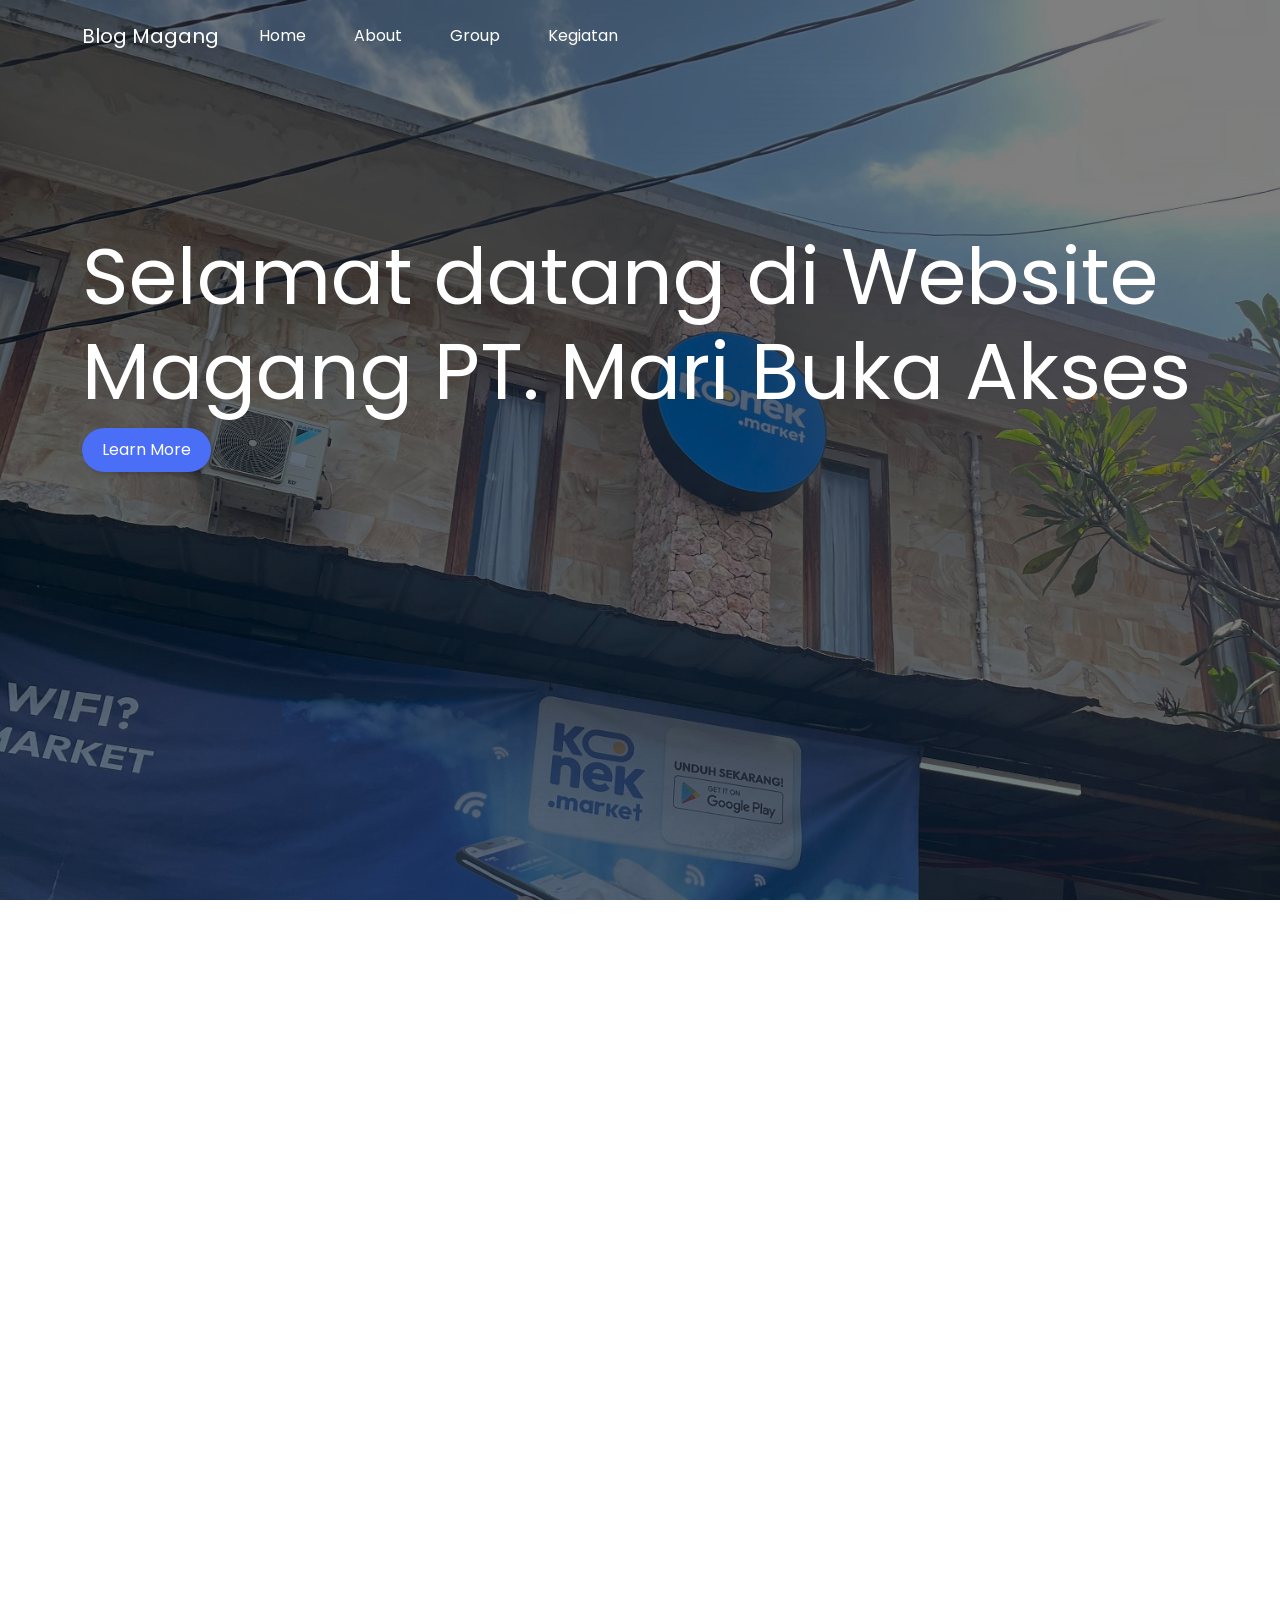
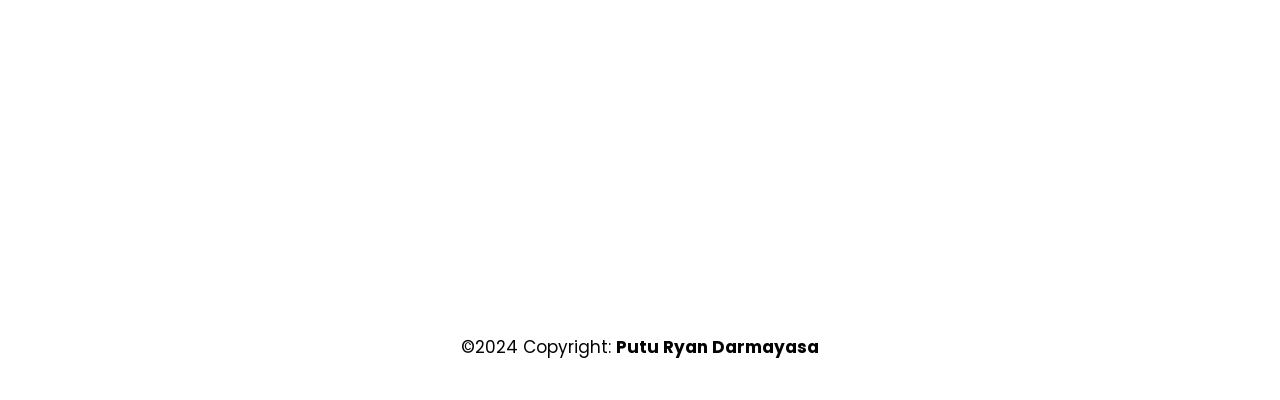
==== index.html @ 5cc05966 "Perbaikan2" ====
<!DOCTYPE html>
<html lang="en">
<head>
    <meta charset="UTF-8">
    <meta http-equiv="X-UA-Compatible" content="IE=edge">
    <meta name="viewport" content="width=device-width, initial-scale=1.0">
    <title>Blog Magang </title>
    <link rel="stylesheet" type="text/css" href="css/bootstrap.min.css">
	<link rel="stylesheet" type="text/css" href="css/bootstrap.css">
    <link rel="stylesheet" type="text/css" href="css/style.css">
    <link href="https://unpkg.com/aos@next/dist/aos.css" rel="stylesheet" />
    <link href="https://fonts.googleapis.com/css2?family=Poppins:ital,wght@0,100;0,200;0,300;0,400;0,500;0,600;0,700;0,800;0,900;1,100;1,200;1,300;1,400;1,500;1,600;1,700;1,800;1,900&display=swap" rel="stylesheet">
    
</head>
<body data-aos-easing="ease-in-out" data-aos-duration="1000">
    <section class="wrapper">
        <nav class="navbar fixed-top navbar-expand-lg navbar-dark w-100 py-3 bg-transparent" data-aos="fade-down">
            <div class="container fluid">
                <a class="navbar-brand" href="#">Blog Magang</a>
                <button class="navbar-toggler logo" type="button" data-bs-toggle="collapse" data-bs-target="#navbarSupportedContent" aria-controls="navbarSupportedContent" aria-expanded="false" aria-label="Toggle navigation">
                    <img src="image/icon/lines.png" alt="Logo" width="20">
                </button>
                <div class="collapse navbar-collapse justify-content-start" id="navbarSupportedContent">
                    <ul class="navbar-nav mb-2 mb-lg-0 " >
                        <li class="nav-item px-3">
                            <a class="nav-link active" aria-current="page" href="#">Home</a>
                        </li>
                        <li class="nav-item px-3">
                            <a class="nav-link active" href="#about">About</a>
                        </li>
                        <li class="nav-item px-3">
                            <a class="nav-link active" href="#group">Group</a>
                        </li>
                        <li class="nav-item px-3">
                            <a class="nav-link active" href="#kegiatan">Kegiatan</a>
                        </li>
                    </ul>
                </div>
            </div>
        </nav>
        
        
        <!-- Header Section -->
        <section class="home">
            <div class="container desc">
                <div class="row">
                    <div class="col-lg-12 col-sm-12 col-12"  data-aos="fade-in">
                        <h1>Selamat datang di Website Magang PT. Mari Buka Akses</h1>
                        <button class="home-button">Learn More</button>
                    </div>
                </div>
            </div>
            
        </section>

        <section class="bg-about" id="about">
            <div class="container">
                <div class="row">
                    <div data-aos="fade-up" class="judul-diri">
                        <h1>About</h1>
                    </div>
                    <div data-aos="fade-up" data-aos-delay="100" class="col-lg-3 col-md-12" >
                        <div class="foto-profil">
                            <img src="image/konek-market.png" alt="profil">
                        </div>
                        
                    </div>
                    <div data-aos="fade-up" data-aos-delay="100" class="col-lg-9 col-md-12">
                        <div class="about">
                            <p class="bio-about">
                                Kami mahasiswa dari Universitas Pendidikan Ganesha, terdiri dari 5 orang yang sedang magang di PT. Mari Buka Akses/Konek Merket. Konek market adalah market place untuk memenuhi kebutuhan konsumen dalam produk internet. Nantikan proyek-proyek yang sedang kami kerjakan. Adapun devisi kami yaitu devisi komersil dan devisi programing.
                            </p>
                        </div>
                    </div>
                    <div data-aos="fade-up" data-aos-delay="100" class="col-lg-9 col-md-12">
                        <div class="about">
                            <div class="judul-about">
                                <h1>Divisi Komersilt</h1>
                            </div>
                            <p class="bio-about">
                                Divisi komersil berfokus pada strategi pemasaran, penjualan, dan interaksi dengan konsumen untuk memperkenalkan produk internet ke masyarakat
                            </p>
                        </div>
                    </div>
                    <div data-aos="fade-up" data-aos-delay="100" class="col-lg-3 col-md-12" >
                        <div class="foto-profil2">
                            <img src="image/about/komersilt.jpg" height="100" alt="profil">
                        </div>
                        
                    </div>
                    <div data-aos="fade-up" data-aos-delay="100" class="col-lg-3 col-md-12" >
                        <div class="foto-profil2">
                            <img src="image/about/programmer.jpg" height="100" alt="profil">
                        </div>
                        
                    </div>
                    <div data-aos="fade-up" data-aos-delay="100" class="col-lg-9 col-md-12">
                        <div class="about">
                            <div class="judul-about">
                                <h1>Devisi Programing</h1>
                            </div>
                            <p class="bio-about">
                                Divisi programming bertanggung jawab atas pengembangan dan pemeliharaan sistem serta aplikasi terkait layanan produk internet untuk membuat konsumen nyaman dalam penggunaan aplikasi
                            </p>
                        </div>
                    </div>
                </div>
                    
            </div>
        </section>
        <section class="bg-group" id="group">
            <div class="container">
                <div class="row">
                    <div class="col-lg-12 col-12 justify-content-center" data-aos="fade-in" data-aos-duration="3000">
                        <h1>Groups</h1>
                    </div>
                    <div class="col-lg-6 col-md-12 col-12" data-aos="fade-in">
                        <div class="card card-profile d-flex flex-row align-items-center">
                            <img src="image/group/yuda.jpg" alt="Profile" class="profile-image me-3">
                            <div>
                                <h5 class="profile-name">I Made Wedana Yuda Yana </h5>
                                <p class="profile-position">2115051080 (Koordinator)</p>
                                <p class="profile-desc">Bekerja di bagian devisi Komersil</p>
                            </div>
                        </div>
                    </div>
                    
                    <div class="col-lg-6 col-md-12 col-12" data-aos="fade-in">
                        <div class="card card-profile d-flex flex-row align-items-center">
                            <img src="image/group/ryand.jpg" alt="Profile" class="profile-image me-3">
                            <div>
                                <h5 class="profile-name">Putu Ryan Darmayasa </h5>
                                <p class="profile-position">2115051048</p>
                                <p class="profile-desc">Bekerja di bagian devisi Programing</p>
                            </div>
                        </div>
                    </div>
                    <div class="col-lg-6 "  data-aos="fade-in">
                        <div class="card card-profile d-flex flex-row align-items-center">
                            <img src="image/group/nuno.jpg" alt="Profile" class="profile-image me-3">
                            <div>
                                <h5 class="profile-name">Nuno Tamada Jackson Jacob</h5>
                                <p class="profile-position">2115051044</p>
                                <p class="profile-desc">Bekerja di bagian devisi Programing</p>
                            </div>
                        </div>
                    </div>
                    
                    <div class="col-lg-6"  data-aos="fade-in">
                        <div class="card card-profile d-flex flex-row align-items-center">
                            <img src="image/group/adi.jpg" alt="Profile" class="profile-image me-3">
                            <div>
                                <h5 class="profile-name">I Wayan Adi Surya Negara</h5>
                                <p class="profile-position">2115051092</p>
                                <p class="profile-desc">Bekerja di bagian devisi Komersil</p>
                            </div>
                        </div>
                    </div>
                    <div class="col-lg-6 "  data-aos="fade-in">
                        <div class="card card-profile d-flex flex-row align-items-center">
                            <img src="image/group/juan.jpg" alt="Profile" class="profile-image me-3">
                            <div>
                                <h5 class="profile-name">Juan Pratama</h5>
                                <p class="profile-position">2115051010</p>
                                <p class="profile-desc">Bekerja di bagian devisi Komersil</p>
                            </div>
                        </div>
                    </div>
                    
                </div>
            </div>
        </section>

        <section class="bg-group" id="kegiatan">
            <div class="container">
                
                <div class="col-lg-12 d-flex justify-content-center" data-aos="fade-in" data-aos-duration="3000">
                    <h1>Kegiatan</h1>
                </div>
                <!-- Cards akan di-render secara dinamis di sini -->
                <div id="events" class="row">
                    <!-- Card akan dimasukkan secara dinamis dengan JavaScript -->
                </div>
                
            </div>
        </section>
        
        
        <section class="footer">
            <div class="text-center p-4" style="background-color: #FFFF; color: #030303;">
                <p class="text-reset ">©2024 Copyright: <strong>Putu Ryan Darmayasa</strong> </p>
            </div>
        </section>
    </section>
    <script src="js/main.js"></script>
    <script src="https://unpkg.com/aos@next/dist/aos.js"></script>
    <script src="js/jquery-3.2.1.slim.min.js"></script>
    <script src="js/bootstrap.min.js"></script>
    <script src="https://cdn.jsdelivr.net/npm/typed.js@2.0.12"></script>
    <script src="vendor/typed.js/typed.umd.js"></script>
    <script>
		$(function () {
			$(document).scroll(function () {
				var $nav = $(".navbar.fixed-top");
				$nav.toggleClass('scrolled', $(this).scrollTop() > $nav.height());
			});
		});

        document.addEventListener('DOMContentLoaded', function () {
            var typed = new Typed('.typed-text', {
                strings: ["Mahasiswa PTI Angkatan 2021"],
                typeSpeed: 50,
                showCursor: false,
            });
        });
        
        AOS.init({
            duration: 1200, // Atur durasi default di sini jika diperlukan
        });


        const kegiatanData = [
        {
            date: '26 Agustus 2024',
            title: 'Perkenalan Tempat Kerja',
            imageUrl: 'image/kegiatan/perkenalan.jpg',
            detailUrl: 'detail-kegiatan.html?event=1'
        },
        {
            date: '28 Agustu 2024',
            title: 'Pengembagan Tampilan Mobile Aplikasi di Devisi Programing',
            imageUrl: 'https://via.placeholder.com/400x200',
            detailUrl: '#'
        },
        // Tambahkan kegiatan lain di sini
    ];

    // Fungsi untuk membuat elemen card kegiatan
    function renderKegiatan() {
        const eventsContainer = document.getElementById('events');

        // Loop melalui data kegiatan
        kegiatanData.forEach(event => {
            // Buat div card d-flex flex-row align-items-center
            const card = document.createElement('div');
            card.classList.add('col-lg-3', 'col-12' );
            card.setAttribute('data-aos', 'fade-in');

            // Isi card dengan konten HTML
            card.innerHTML = `
                <a href="${event.detailUrl}" class="text-decoration-none ">
                    <div class="card card-event ">
                        <img src="${event.imageUrl}" alt="Event Image" class="event-image">
                        <div class="card-body">
                            <p class="event-date">${event.date}</p>
                            <p class="event-title">${event.title}</p>
                        </div>
                    </div>
                </a>
            `;

            // Masukkan card ke dalam container
            eventsContainer.appendChild(card);
        });
    }

    // Panggil fungsi untuk render card ketika DOM sudah siap
    document.addEventListener('DOMContentLoaded', renderKegiatan);

	</script>
</body>
</html>
---- css/style.css ----
*{
	margin: 0;
	padding: 0;
}
body{
	font-family: poppins;
}



.home{
	position: relative;
	padding-top: 20vh; 
	width: 100%;
	height: 100vh;
	background-image: url(../image/bg-home.jpg);
    background-repeat: no-repeat;
    background-position: center;
	background-size: cover;
	padding-bottom: 50px;
	background-attachment: fixed;
}

.home::before {
    content: "";
    position: absolute;
    bottom: 0;
    top: 0;
    left: 0;
    right: 0;
    background-color: rgba(0, 0, 0, 0.5); 
    z-index: 1;
}


.home .desc {
	position: relative;
	z-index: 2;
	margin-top: 50px;
	
}

.home h1{
	color: #FFF;
	font-weight: 400;
	font-size: 79px;
}
.home p{
	color: #000;
	font-size: 20px;
	font-weight: 300;
}
.home-button {
    background-color: #4A6EF6; 
    color: white;
    padding: 10px 20px; 
    font-size: 16px;
    border: none; 
    border-radius: 30px;
    box-shadow: 2px 2px 5px rgba(0, 0, 0, 0.2);
    cursor: pointer; 
    transition: background-color 0.3s ease; 
}

.home-button:hover {
    background-color: #3a56d6; /
}

.home h2{
	font-size: 40px;
	font-weight: 250;
}

@media screen and (max-width: 990px) {
	.home{
		padding-top: 10vh; 
	}
	.home .desc {
		margin-top: 120px;
	}	
	
	.home h1{
		font-size: 49px;
	}
	.home p{
		color: #000;
		font-size: 15px;
	}
	.home-button {
		background-color: #4A6EF6; 
		color: white;
		padding: 10px 20px; 
		font-size: 16px;
		border: none; 
		border-radius: 30px;
		box-shadow: 2px 2px 5px rgba(0, 0, 0, 0.2);
		cursor: pointer; 
		transition: background-color 0.3s ease; 
	}
	
	.home-button:hover {
		background-color: #3a56d6; /
	}
	
	.home h2{
		font-size: 40px;

	}
	
}

.navbar-toggler{
	border: none;
}

/* .navbar {
    color: #303030; 
}
.navbar .nav-link {
    color: #303030; 
	font-weight: 400;
	transition: color 0.3s; 
} */

.log 
.navbar .nav-link.active,
.navbar .nav-link:hover {
    color: #FFF;
	font-weight: 500; 
}

.navbar.fixed-top.scrolled {
	background-color: white !important;
	transition: background-color 600ms linear;
	box-shadow: 0 4px 6px rgba(0, 0, 0, 0.1);
	color: FFF;
}
.navbar.fixed-top.scrolled .navbar-nav .nav-link  {
	color: #030303 !important; 
}
.navbar.fixed-top.scrolled .navbar-brand {
	color: #030303 !important;
}


/* judul diri */
.judul-diri h1 {
	color: #333;
	margin-bottom: 20px;
	font-weight: 500;
	font-size: 50px;
	text-align: center;
}

@media screen and (max-width: 900px) {
    .judul-diri h1 {
        margin-bottom: 30px;
        font-size: 42px;
        text-align: center;
    } 
}
/*about*/

.bg-about {
    background-color: #fff;
	padding-top: 80px;
	padding-bottom: 80px;
}

.judul-about {
	color: #303030;
	margin-bottom: 30px;
}
.about {
	color: #333;
	line-height: 1.7;
	margin-bottom: 30px;
}
.judul-about h1 {
	font-size: 40px;
}
p {
	font-size: 17px;
}
p.bio-about {
	font-size: 20px;
}
.foto-profil {
    padding: auto 0;
}
.foto-profil img {
    max-width: 100%; 
    height: auto;  
    display: block; 
    
}
.foto-profil2 img {
    max-width: 100%; 
    height: auto;  
    display: block; 
    
}
.profil .col-lg-3, .profil .col-md-12 {
    display: flex;
    justify-content: center; 
    align-items: center;     
    flex-direction: column;   
    text-align: center;       
    height: 100%;            
}

@media (min-width: 992px) {
    .profil .col-lg-3 {
        max-width: 300px; 
    }
}





@media screen and (max-width: 900px) {
    .profil {
        padding-top: 100px;
    }
    .photo{
        max-width: 250px;
        height: 320px;
    }
    .judul-about {
        margin-bottom: 25px;
    }
    .about {
        padding-top: 30px;
        line-height: 1.7;
        margin-left: 15px;
        margin-right: 15px;
        margin-bottom: 30px;
		padding-left: 0px;
    }
    .judul-about h1 {
        font-size: 30px;
    }
    p {
        font-size: 15px;
    }
    p.bio-about {
        font-size: 17px;
    }
}


/* grup */
.bg-group {
	margin-bottom: 20vh; 
}


/* judul diri */
.bg-group h1 {
	color: #333;
	margin-bottom: 50px;
	font-weight: 250;
	font-size: 50px;
	font-weight: 500;
	text-align: center;
}

@media screen and (max-width: 992px) {
	.bg-produk{
		padding-top: 30vh; 
		background-color: #fff;
	}
}


/* asdn */

.card-profile {
	border: none;
	border-radius: 10px;
	box-shadow: 0 4px 10px rgba(0, 0, 0, 0.1);
	padding: 20px;
	margin: 20px 20px;
  }

  .profile-image {
	width: 150px;
	height: 150px;
	border-radius: 50%;
	object-fit: cover;
  }

  .profile-name {
	font-weight: bold;
	font-size: 25px;
	color: #4285F4;
  }

  .profile-position {
	font-size: 16px;
	color: #6c757d;
	font-weight: 400;
  }

  .profile-desc {
	font-size: 14px;
	color: #6c757d;
  }

  .icon-instagram {
	background-color: #f5f6fa;
	padding: 10px;
	border-radius: 50%;
	color: #0d1a5b;
	font-size: 16px;
  }
/* endgroup */



/* kegiatan */

.card-event {
	border: none;
	border-radius: 10px;
	box-shadow: 0 4px 10px rgba(0, 0, 0, 0.1);
	transition: transform 0.2s;
	margin-bottom: 20px;
  }

  .card-event:hover {
	transform: scale(1.02);
  }

  .event-image {
	border-top-left-radius: 10px;
	border-top-right-radius: 10px;
	object-fit: cover;
	width: 100%;
	height: 200px;
  }

  .event-date {
	font-size: 12px;
	color: #6c757d;
	margin-top: 0px;
  }

  .event-title {
	font-size: 17px;
	font-weight: bold;
	color: #030303;
	margin-top: 3px;
  }







/* endkegiatan */









.portoki{
	width: 100%;
	
}
.web{
	width: 100%;
	color: #333;
	margin: 50px 20px 30px;

}

.bg-web{
	width: 300px;
	background-color:#333;
	margin: 200px auto 0 ;
	padding: 50px;
	border-radius: 50%;	
}

.web h2 {
	text-align: center;
	color: #333;
}

.web p {
	color: #333;
	font-size: 16px;
	margin-top: 20px;
}


.bg-web img{
	width: 100%;

}
.subs
{
	background-color: #fff;
	padding: 4% 0;
	margin-top: 11%;
}
.caro-hehe{
	text-align: left;
	color: #333;
	margin-bottom: 30px;
}

.caro-hehe h5 {
	font-size: 10px;
	font-weight: 100;
	margin-bottom: 20px;
}

.caro-hehe img{
	width: 100%;
}
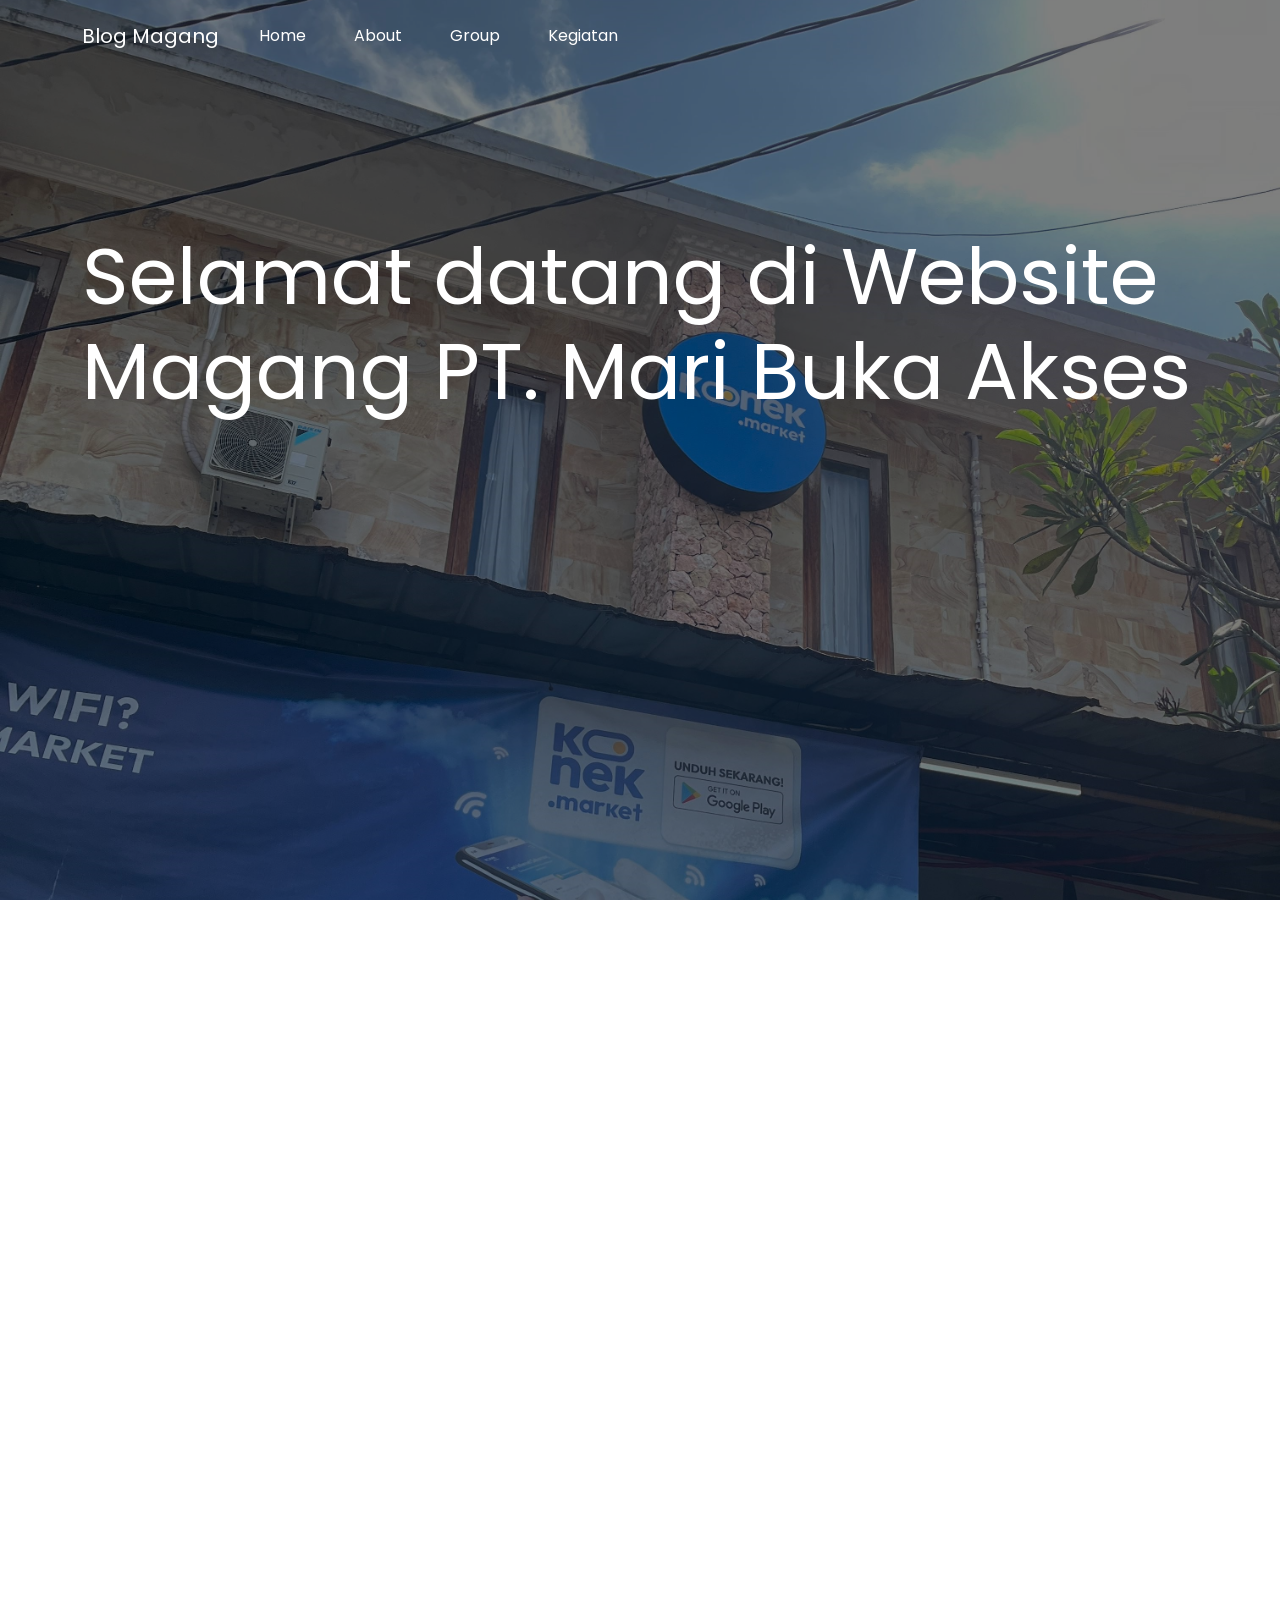
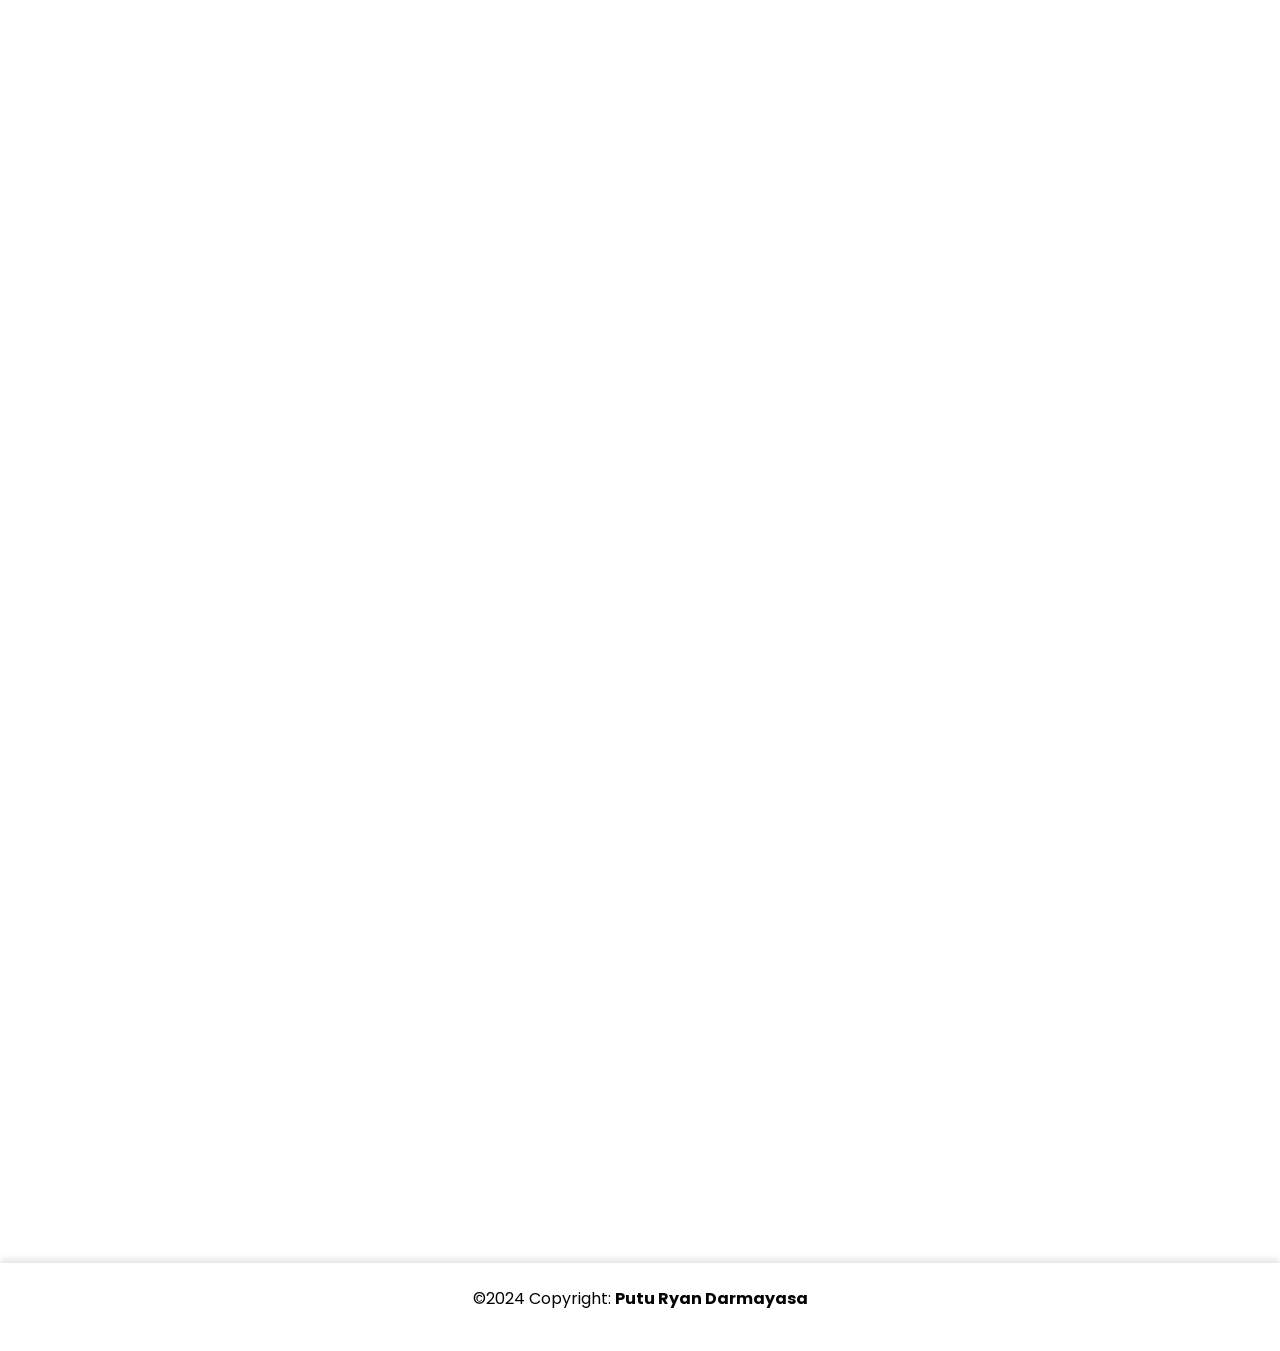
==== commit bb25da22: "Perbaikan4" ====
--- a/index.html
+++ b/index.html
@@ -18,7 +18,7 @@
             <div class="container fluid">
                 <a class="navbar-brand" href="#">Blog Magang</a>
                 <button class="navbar-toggler logo" type="button" data-bs-toggle="collapse" data-bs-target="#navbarSupportedContent" aria-controls="navbarSupportedContent" aria-expanded="false" aria-label="Toggle navigation">
-                    <img src="image/icon/lines.png" alt="Logo" width="20">
+                    <img src="" alt="Logo" >
                 </button>
                 <div class="collapse navbar-collapse justify-content-start" id="navbarSupportedContent">
                     <ul class="navbar-nav mb-2 mb-lg-0 " >
@@ -46,7 +46,6 @@
                 <div class="row">
                     <div class="col-lg-12 col-sm-12 col-12"  data-aos="fade-in">
                         <h1>Selamat datang di Website Magang PT. Mari Buka Akses</h1>
-                        <button class="home-button">Learn More</button>
                     </div>
                 </div>
             </div>
@@ -72,9 +71,9 @@
                             </p>
                         </div>
                     </div>
-                    <div data-aos="fade-up" data-aos-delay="100" class="col-lg-9 col-md-12">
+                    <div data-aos="fade-up" data-aos-delay="100" class="col-lg-6 col-md-12">
                         <div class="about">
-                            <div class="judul-about">
+                            <div class="judul-about2">
                                 <h1>Divisi Komersilt</h1>
                             </div>
                             <p class="bio-about">
@@ -82,9 +81,9 @@
                             </p>
                         </div>
                     </div>
-                    <div data-aos="fade-up" data-aos-delay="100" class="col-lg-3 col-md-12" >
+                    <!-- <div data-aos="fade-up" data-aos-delay="100" class="col-lg-3 col-md-12" >
                         <div class="foto-profil2">
-                            <img src="image/about/komersilt.jpg" height="100" alt="profil">
+                            <img src="image/about/komersilt.jpg" class="about-image"  alt="profil">
                         </div>
                         
                     </div>
@@ -93,10 +92,10 @@
                             <img src="image/about/programmer.jpg" height="100" alt="profil">
                         </div>
                         
-                    </div>
-                    <div data-aos="fade-up" data-aos-delay="100" class="col-lg-9 col-md-12">
+                    </div> -->
+                    <div data-aos="fade-up" data-aos-delay="100" class="col-lg-6 col-md-12">
                         <div class="about">
-                            <div class="judul-about">
+                            <div class="judul-about2">
                                 <h1>Devisi Programing</h1>
                             </div>
                             <p class="bio-about">
@@ -171,7 +170,7 @@
             </div>
         </section>
 
-        <section class="bg-group" id="kegiatan">
+        <section class="bg-kegiatan" id="kegiatan">
             <div class="container">
                 
                 <div class="col-lg-12 d-flex justify-content-center" data-aos="fade-in" data-aos-duration="3000">
@@ -218,6 +217,16 @@
             duration: 1200, // Atur durasi default di sini jika diperlukan
         });
 
+        window.addEventListener('scroll', function() {
+            const navbar = document.querySelector('.navbar');
+            
+            // Tambahkan kelas 'scrolled' jika posisi scroll lebih dari 50px
+            if (window.scrollY > 50) {
+            navbar.classList.add('scrolled');
+            } else {
+            navbar.classList.remove('scrolled');
+            }
+        });
 
         const kegiatanData = [
         {
--- a/css/style.css
+++ b/css/style.css
@@ -18,7 +18,7 @@
     background-position: center;
 	background-size: cover;
 	padding-bottom: 50px;
-	background-attachment: fixed;
+	
 }
 
 .home::before {
@@ -51,6 +51,7 @@
 	font-weight: 300;
 }
 .home-button {
+	margin: 30px auto;
     background-color: #4A6EF6; 
     color: white;
     padding: 10px 20px; 
@@ -81,10 +82,6 @@
 	
 	.home h1{
 		font-size: 49px;
-	}
-	.home p{
-		color: #000;
-		font-size: 15px;
 	}
 	.home-button {
 		background-color: #4A6EF6; 
@@ -142,6 +139,18 @@
 	color: #030303 !important;
 }
 
+.navbar-toggler.logo img {
+    content: url('../image/icon/lines2.png'); 
+	width: 20px; /* Ukuran default sebelum scroll */
+    height: auto; /
+}
+
+/* Logo setelah scroll */
+.navbar.scrolled .navbar-toggler.logo img {
+    content: url('../image/icon/lines.png'); 
+	width: 20px; /* Ukuran default sebelum scroll */
+    height: auto; /
+}
 
 /* judul diri */
 .judul-diri h1 {
@@ -155,7 +164,7 @@
 @media screen and (max-width: 900px) {
     .judul-diri h1 {
         margin-bottom: 30px;
-        font-size: 42px;
+        font-size: 35px;
         text-align: center;
     } 
 }
@@ -166,24 +175,32 @@
 	padding-top: 80px;
 	padding-bottom: 80px;
 }
+.about-image {
+	width: 200px;
+	/* height: 50px; */
+}
 
 .judul-about {
 	color: #303030;
 	margin-bottom: 30px;
+}
+.judul-about2 h1{
+	color: #303030;
+	font-size: 24px;
+	margin-bottom: 20px;
 }
 .about {
 	color: #333;
 	line-height: 1.7;
 	margin-bottom: 30px;
 }
+
 .judul-about h1 {
 	font-size: 40px;
 }
-p {
-	font-size: 17px;
-}
+
 p.bio-about {
-	font-size: 20px;
+	font-size: 18px;
 }
 .foto-profil {
     padding: auto 0;
@@ -252,7 +269,7 @@
 
 /* grup */
 .bg-group {
-	margin-bottom: 20vh; 
+	margin-bottom: 5vh; 
 }
 
 
@@ -267,9 +284,9 @@
 }
 
 @media screen and (max-width: 992px) {
-	.bg-produk{
-		padding-top: 30vh; 
-		background-color: #fff;
+	.bg-group h1 {
+		font-size: 35px;
+		margin-bottom: 20px;
 	}
 }
 
@@ -291,6 +308,7 @@
 	object-fit: cover;
   }
 
+
   .profile-name {
 	font-weight: bold;
 	font-size: 25px;
@@ -308,18 +326,55 @@
 	color: #6c757d;
   }
 
-  .icon-instagram {
-	background-color: #f5f6fa;
-	padding: 10px;
-	border-radius: 50%;
-	color: #0d1a5b;
-	font-size: 16px;
-  }
+@media screen and (max-width: 992px) {
+	.profile-image {
+		width: 100px;
+		height: 100px;
+		border-radius: 50%;
+		object-fit: cover;
+	  }
+	
+	
+	  .profile-name {
+		font-weight: bold;
+		font-size: 19px;
+		color: #4285F4;
+	  }
+	
+	  .profile-position {
+		font-size: 14px;
+		color: #6c757d;
+		font-weight: 400;
+	  }
+	
+	  .profile-desc {
+		font-size: 13px;
+		color: #6c757d;
+	  }
+
+}
+
+
 /* endgroup */
 
 
 
 /* kegiatan */
+.bg-kegiatan h1 {
+	color: #333;
+	margin-bottom: 50px;
+	font-weight: 250;
+	font-size: 80px;
+	font-weight: 500;
+	text-align: center;
+}
+
+@media screen and (max-width: 992px) {
+	.bg-kegiatan h1 {
+		font-size: 35px;
+		margin-bottom: 50px;
+	}
+}
 
 .card-event {
 	border: none;
@@ -361,68 +416,8 @@
 
 
 /* endkegiatan */
-
-
-
-
-
-
-
-
-
-.portoki{
-	width: 100%;
-	
-}
-.web{
-	width: 100%;
-	color: #333;
-	margin: 50px 20px 30px;
-
-}
-
-.bg-web{
-	width: 300px;
-	background-color:#333;
-	margin: 200px auto 0 ;
-	padding: 50px;
-	border-radius: 50%;	
-}
-
-.web h2 {
-	text-align: center;
-	color: #333;
-}
-
-.web p {
-	color: #333;
-	font-size: 16px;
-	margin-top: 20px;
-}
-
-
-.bg-web img{
-	width: 100%;
-
-}
-.subs
-{
-	background-color: #fff;
-	padding: 4% 0;
-	margin-top: 11%;
-}
-.caro-hehe{
-	text-align: left;
-	color: #333;
-	margin-bottom: 30px;
-}
-
-.caro-hehe h5 {
-	font-size: 10px;
-	font-weight: 100;
-	margin-bottom: 20px;
-}
-
-.caro-hehe img{
-	width: 100%;
-}
+.footer {
+	background-color: #fff; 
+	color: #303030;
+	box-shadow: 0 -4px 6px rgba(0, 0, 0, 0.1);
+}
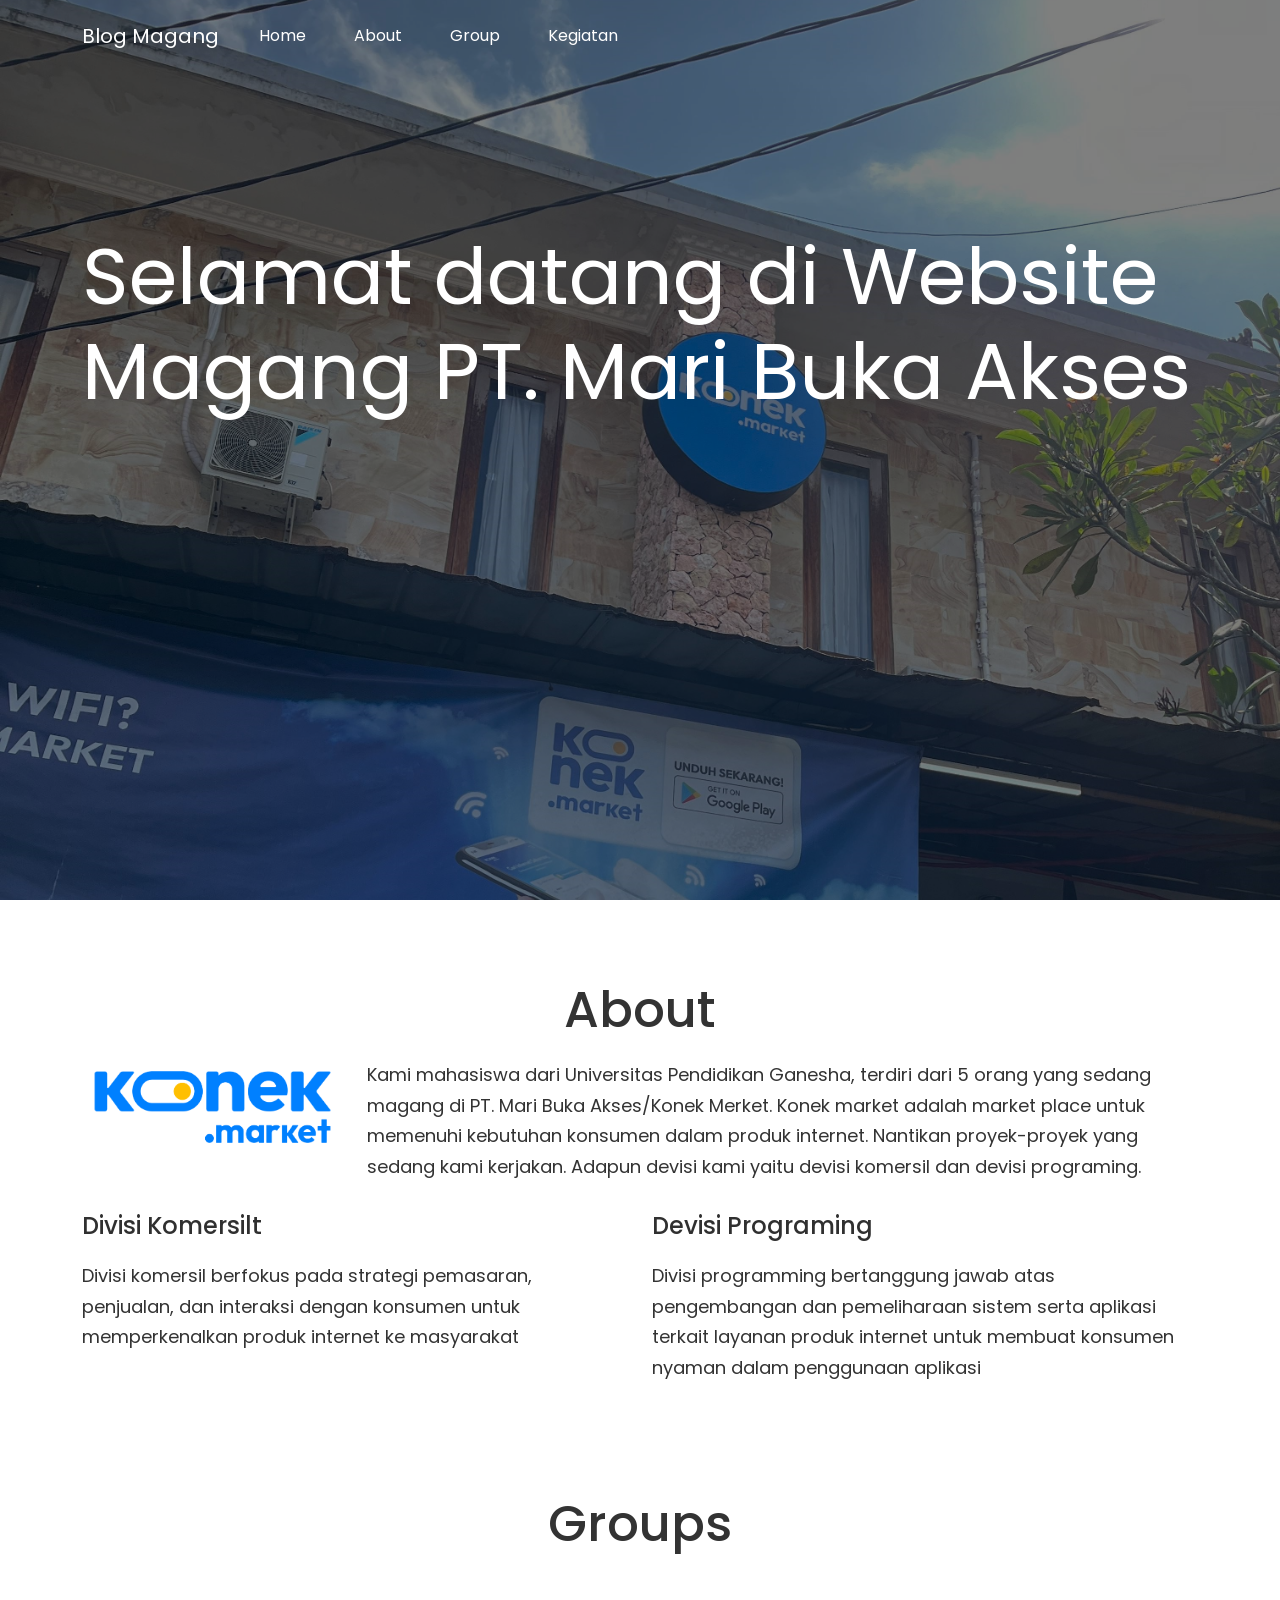
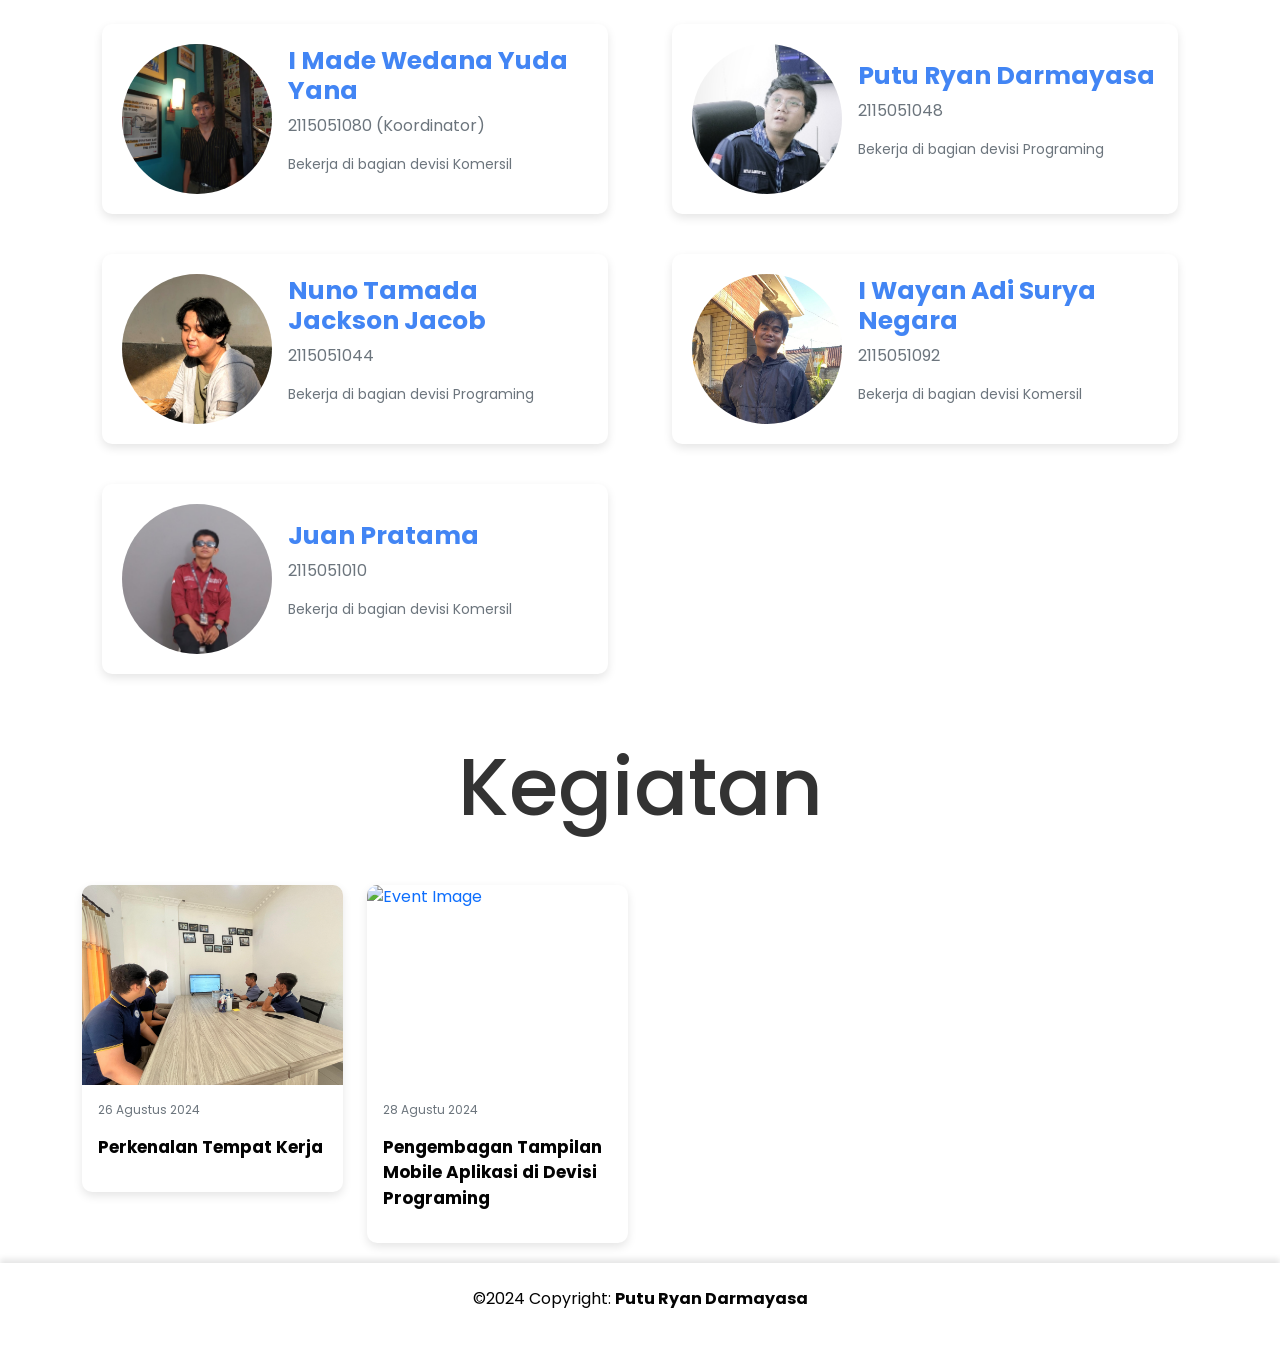
==== commit c3cab767: "title blog magang" ====
--- a/index.html
+++ b/index.html
@@ -4,7 +4,7 @@
     <meta charset="UTF-8">
     <meta http-equiv="X-UA-Compatible" content="IE=edge">
     <meta name="viewport" content="width=device-width, initial-scale=1.0">
-    <title>Blog Magang </title>
+    <title>Blog Magang</title>
     <link rel="stylesheet" type="text/css" href="css/bootstrap.min.css">
 	<link rel="stylesheet" type="text/css" href="css/bootstrap.css">
     <link rel="stylesheet" type="text/css" href="css/style.css">
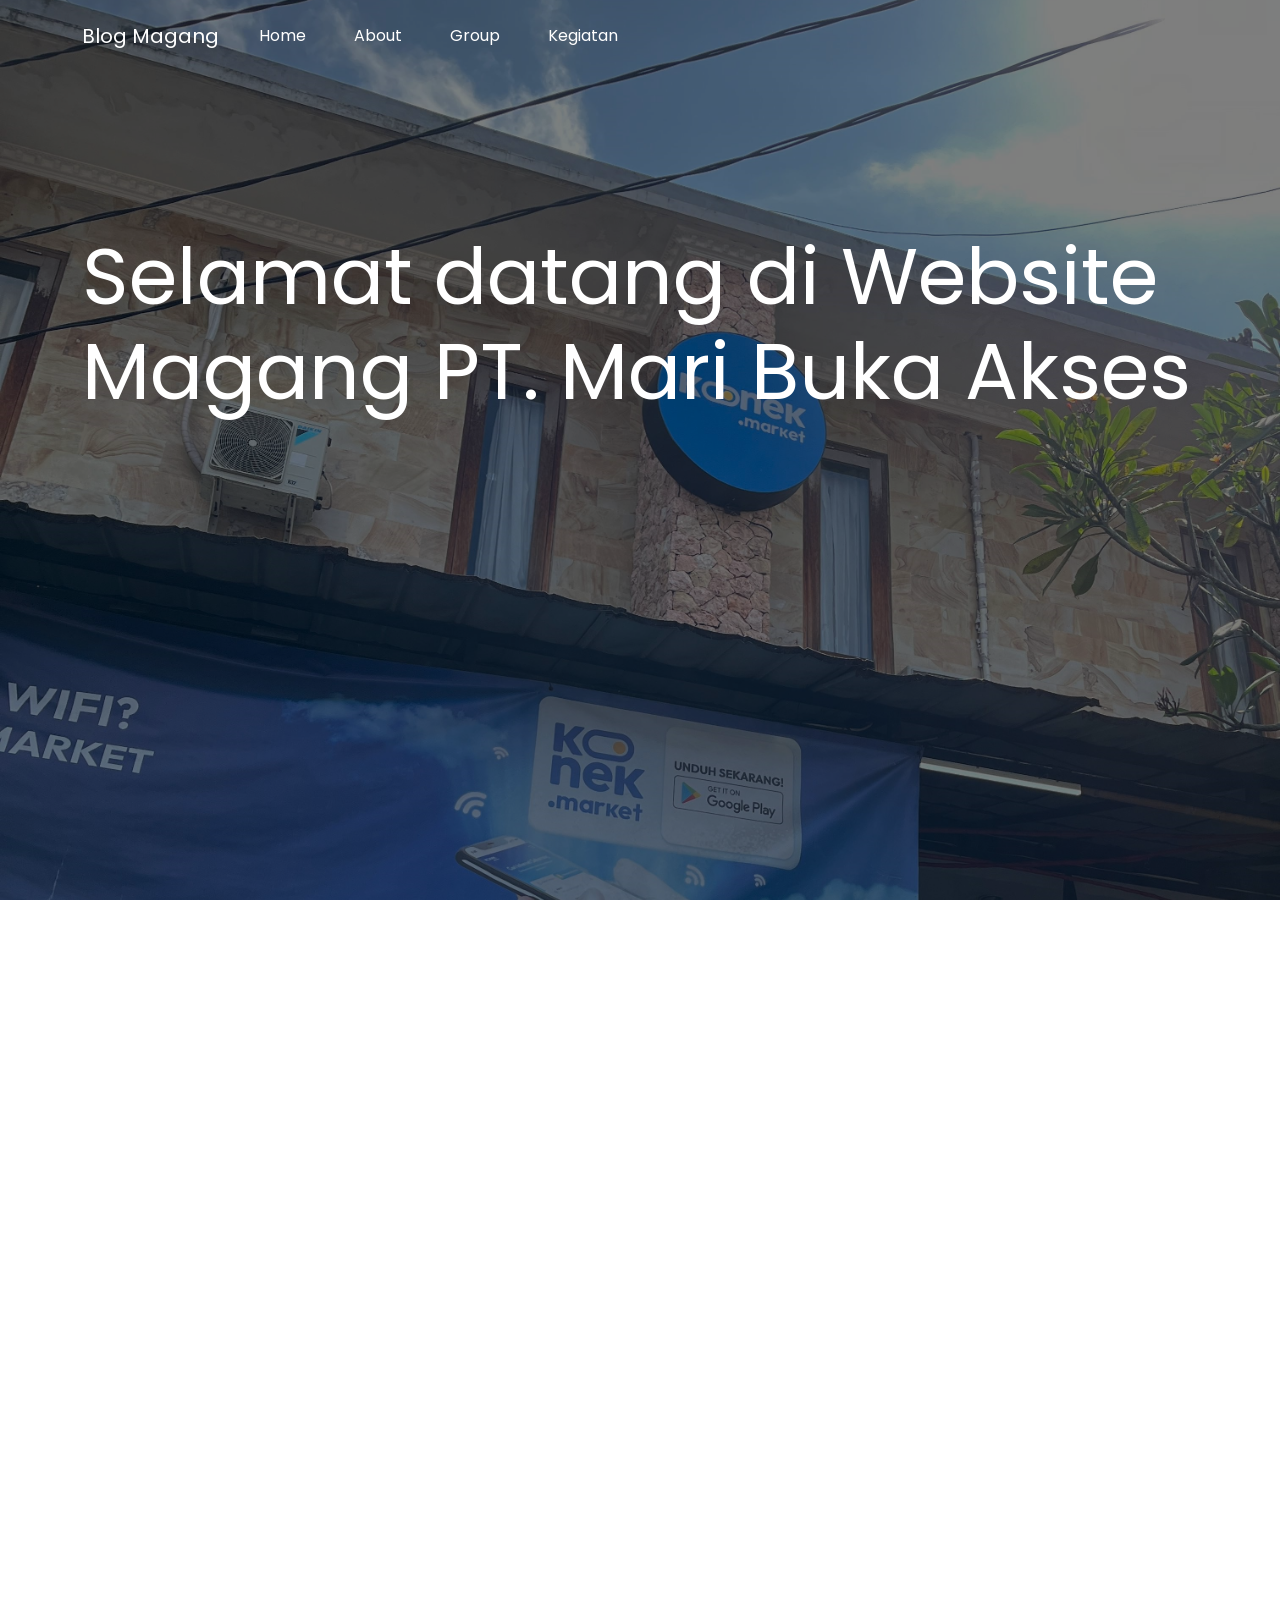
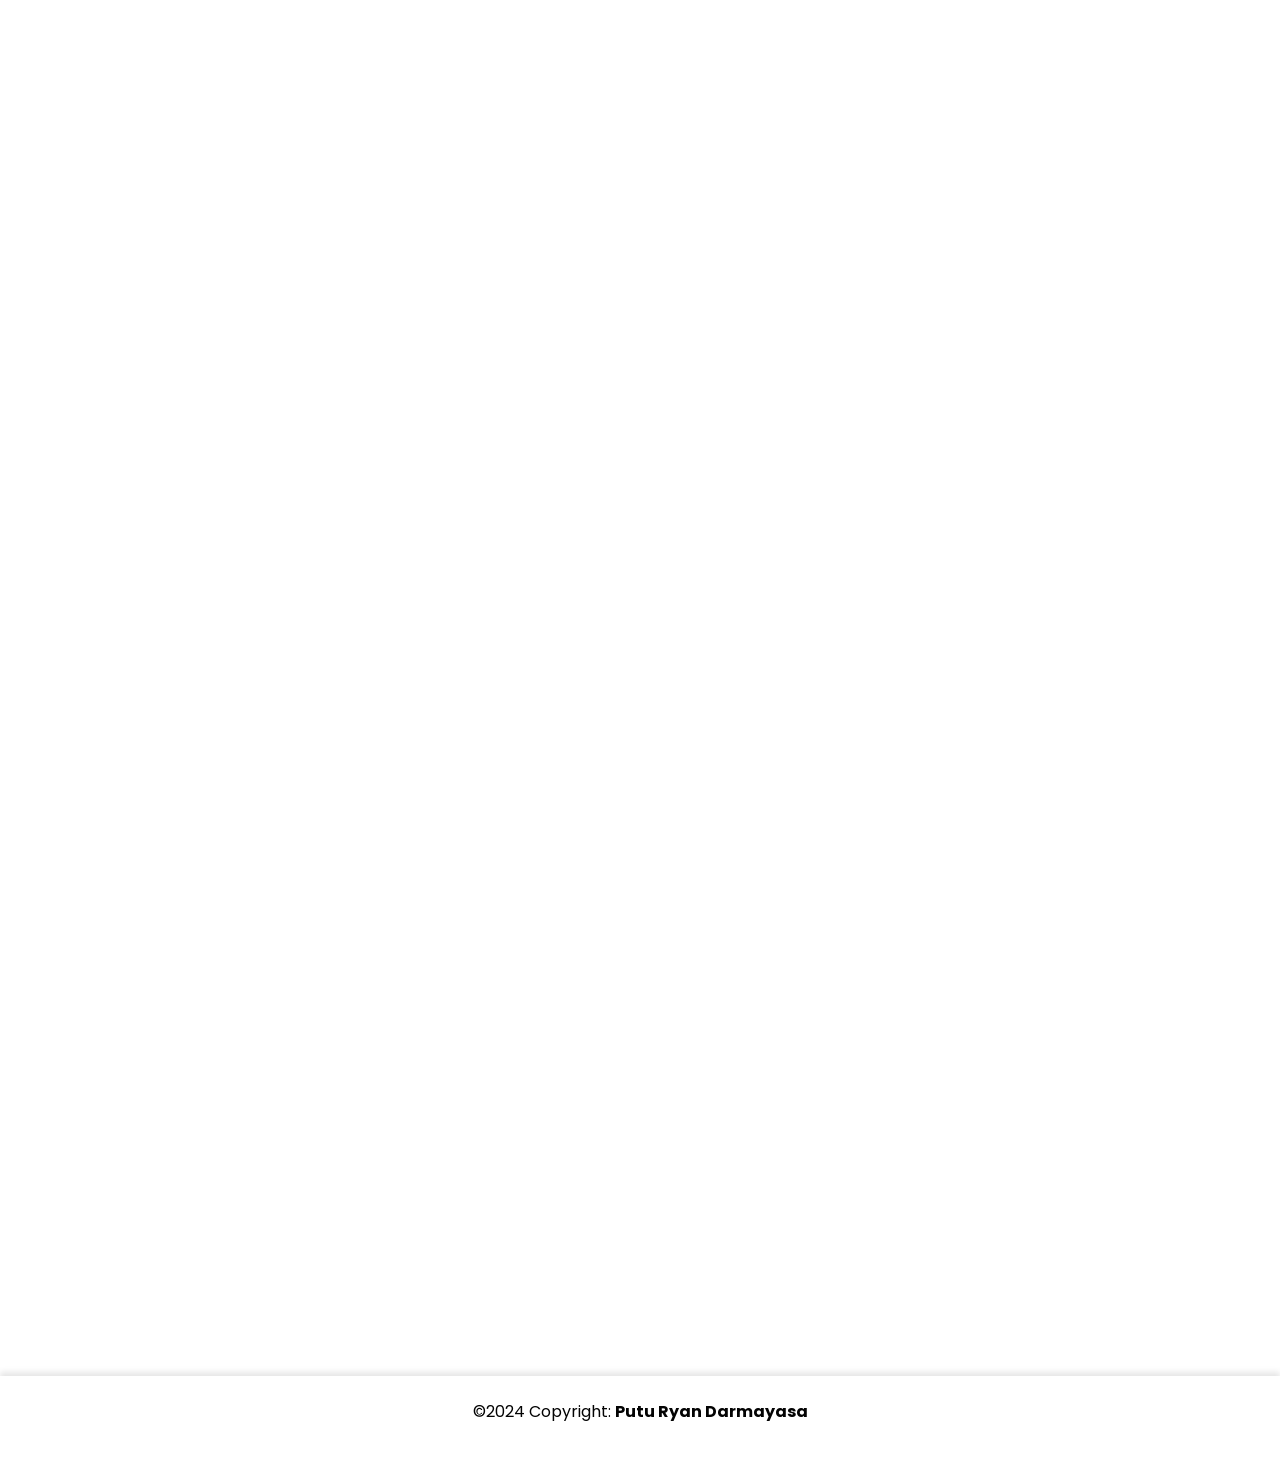
==== commit d665a2a6: "kegiatan tambah" ====
--- a/index.html
+++ b/index.html
@@ -155,17 +155,6 @@
                             </div>
                         </div>
                     </div>
-                    <div class="col-lg-6 "  data-aos="fade-in">
-                        <div class="card card-profile d-flex flex-row align-items-center">
-                            <img src="image/group/juan.jpg" alt="Profile" class="profile-image me-3">
-                            <div>
-                                <h5 class="profile-name">Juan Pratama</h5>
-                                <p class="profile-position">2115051010</p>
-                                <p class="profile-desc">Bekerja di bagian devisi Komersil</p>
-                            </div>
-                        </div>
-                    </div>
-                    
                 </div>
             </div>
         </section>
@@ -233,12 +222,48 @@
             date: '26 Agustus 2024',
             title: 'Perkenalan Tempat Kerja',
             imageUrl: 'image/kegiatan/perkenalan.jpg',
-            detailUrl: 'detail-kegiatan.html?event=1'
+            detailUrl: '#'
+        },
+        {
+            date: '27 Agustu 2024',
+            title: 'Mempelajari React Native di Devisi Programing',
+            imageUrl: 'image/kegiatan/mempelajari.jpg',
+            detailUrl: '#'
         },
         {
             date: '28 Agustu 2024',
-            title: 'Pengembagan Tampilan Mobile Aplikasi di Devisi Programing',
-            imageUrl: 'https://via.placeholder.com/400x200',
+            title: 'Pembuat tampilan aplikasi pada halaman Register dan Login',
+            imageUrl: 'image/kegiatan/implementasi.jpg',
+            detailUrl: '#'
+        },
+        {
+            date: '7 Oktober 2024',
+            title: 'Kegiatan Town Hall Q4 PT. Mari Buka Akses',
+            imageUrl: 'image/kegiatan/town.jpg',
+            detailUrl: '#'
+        },
+        {
+            date: '2 November 2024',
+            title: 'Melakukan testing pada aplikasi',
+            imageUrl: 'image/kegiatan/testing.jpg',
+            detailUrl: '#'
+        },
+        {
+            date: '12 November 2024',
+            title: 'kegiatan Monthly meeting bareng tim dev',
+            imageUrl: 'image/kegiatan/meettimdev.jpg',
+            detailUrl: '#'
+        },
+        {
+            date: '13 November 2024',
+            title: 'Persiapan set up sebelum perilisan aplikasi',
+            imageUrl: 'image/kegiatan/setuprilis.jpg',
+            detailUrl: '#'
+        },
+        {
+            date: '18 November 2024',
+            title: 'Kunjungan Dosen Pembimbing',
+            imageUrl: 'image/kegiatan/kunjungan.jpg',
             detailUrl: '#'
         },
         // Tambahkan kegiatan lain di sini
--- a/css/style.css
+++ b/css/style.css
@@ -364,7 +364,7 @@
 	color: #333;
 	margin-bottom: 50px;
 	font-weight: 250;
-	font-size: 80px;
+	font-size: 50px;
 	font-weight: 500;
 	text-align: center;
 }
@@ -372,7 +372,7 @@
 @media screen and (max-width: 992px) {
 	.bg-kegiatan h1 {
 		font-size: 35px;
-		margin-bottom: 50px;
+		margin-bottom: 20px;
 	}
 }
 
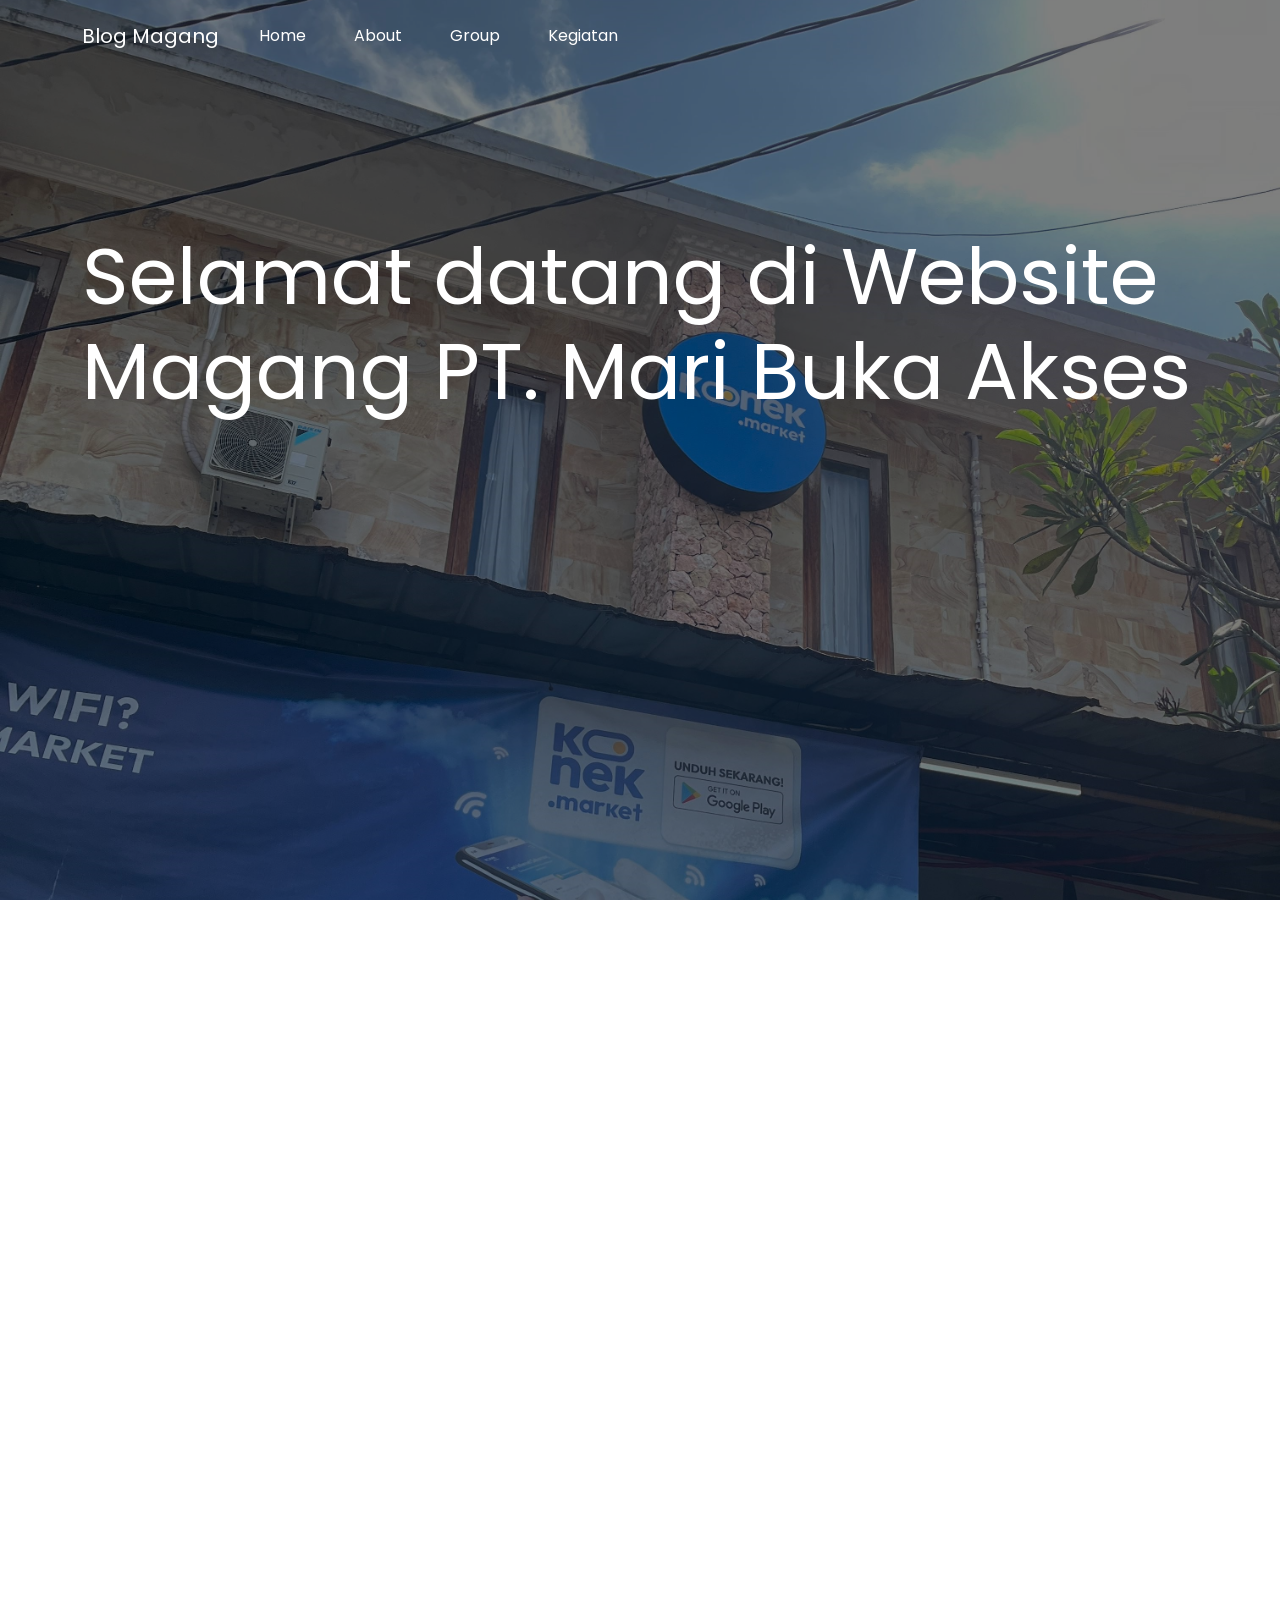
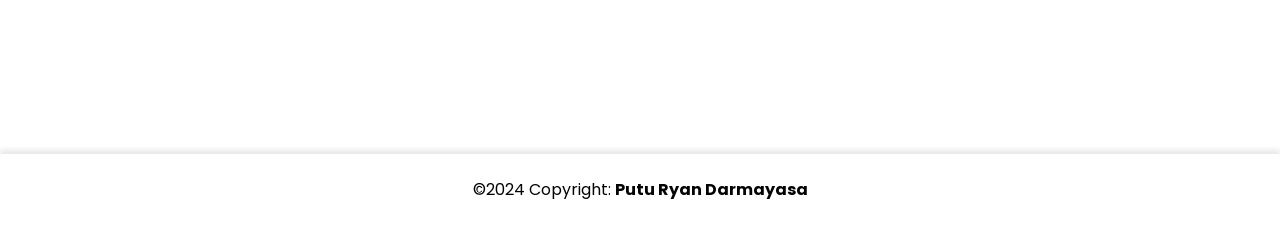
==== commit 21f154f2: "kegiatan tambah 2" ====
--- a/index.html
+++ b/index.html
@@ -243,9 +243,21 @@
             detailUrl: '#'
         },
         {
+            date: '8 Oktober 2024',
+            title: 'Rapat evaluasi terkaitprosedure pada calon pelanggan',
+            imageUrl: 'image/kegiatan/rapateval.jpg',
+            detailUrl: '#'
+        },
+        {
             date: '2 November 2024',
             title: 'Melakukan testing pada aplikasi',
             imageUrl: 'image/kegiatan/testing.jpg',
+            detailUrl: '#'
+        },
+        {
+            date: '7 November 2024',
+            title: 'Penyebaran flyer di pasar batubulan',
+            imageUrl: 'image/kegiatan/flayerbatu.jpg',
             detailUrl: '#'
         },
         {
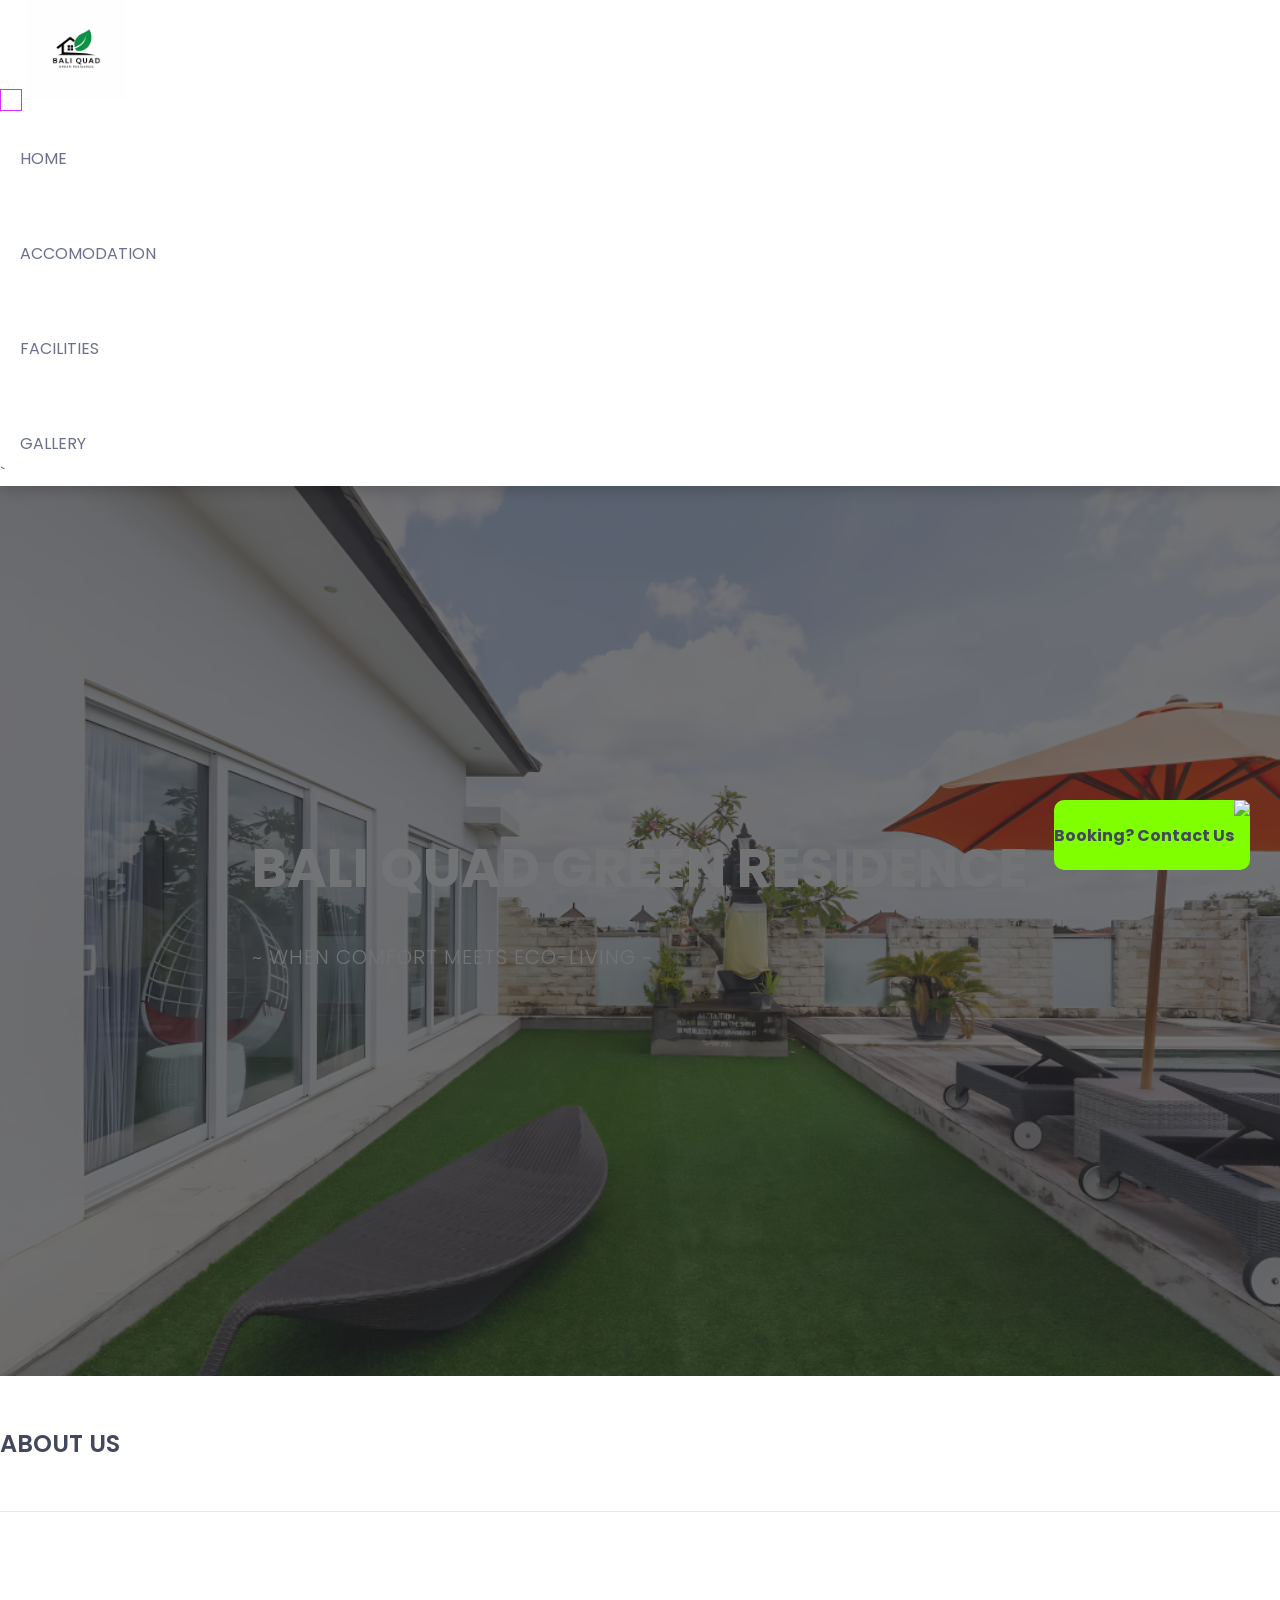
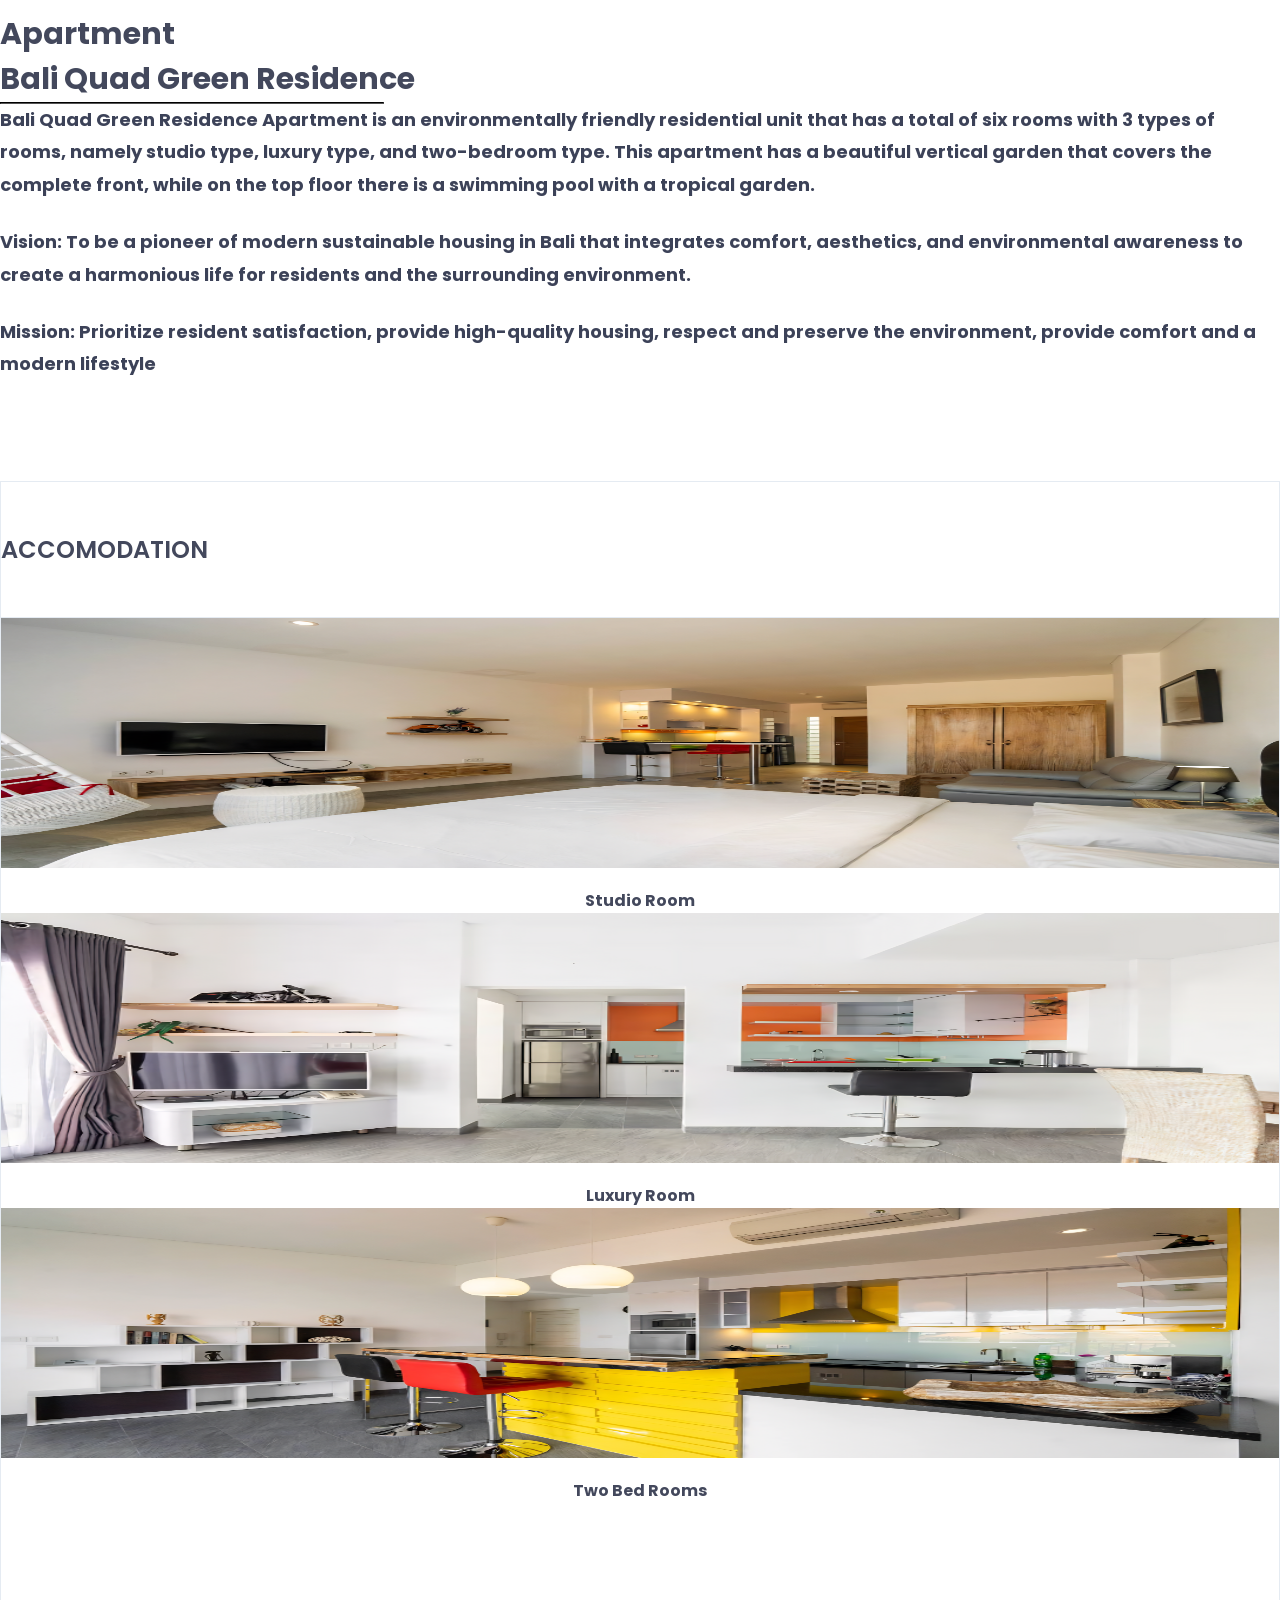
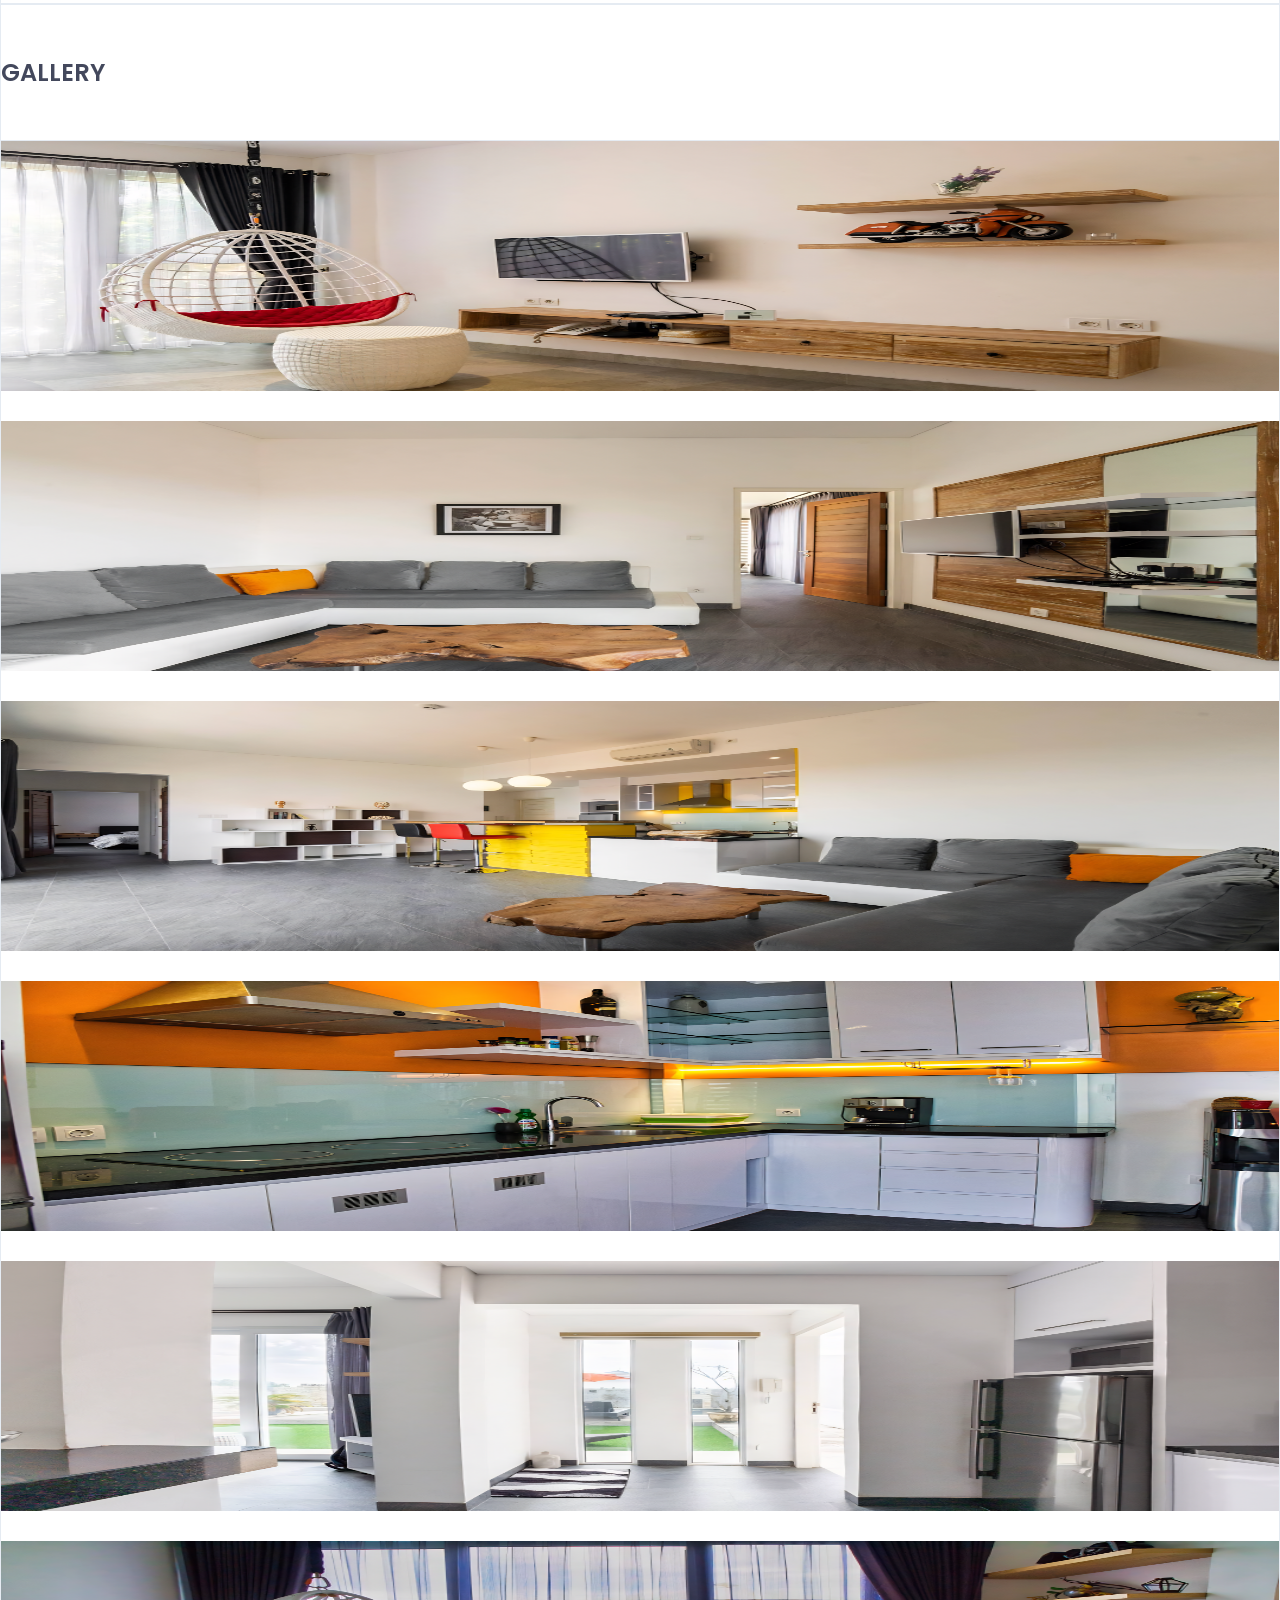
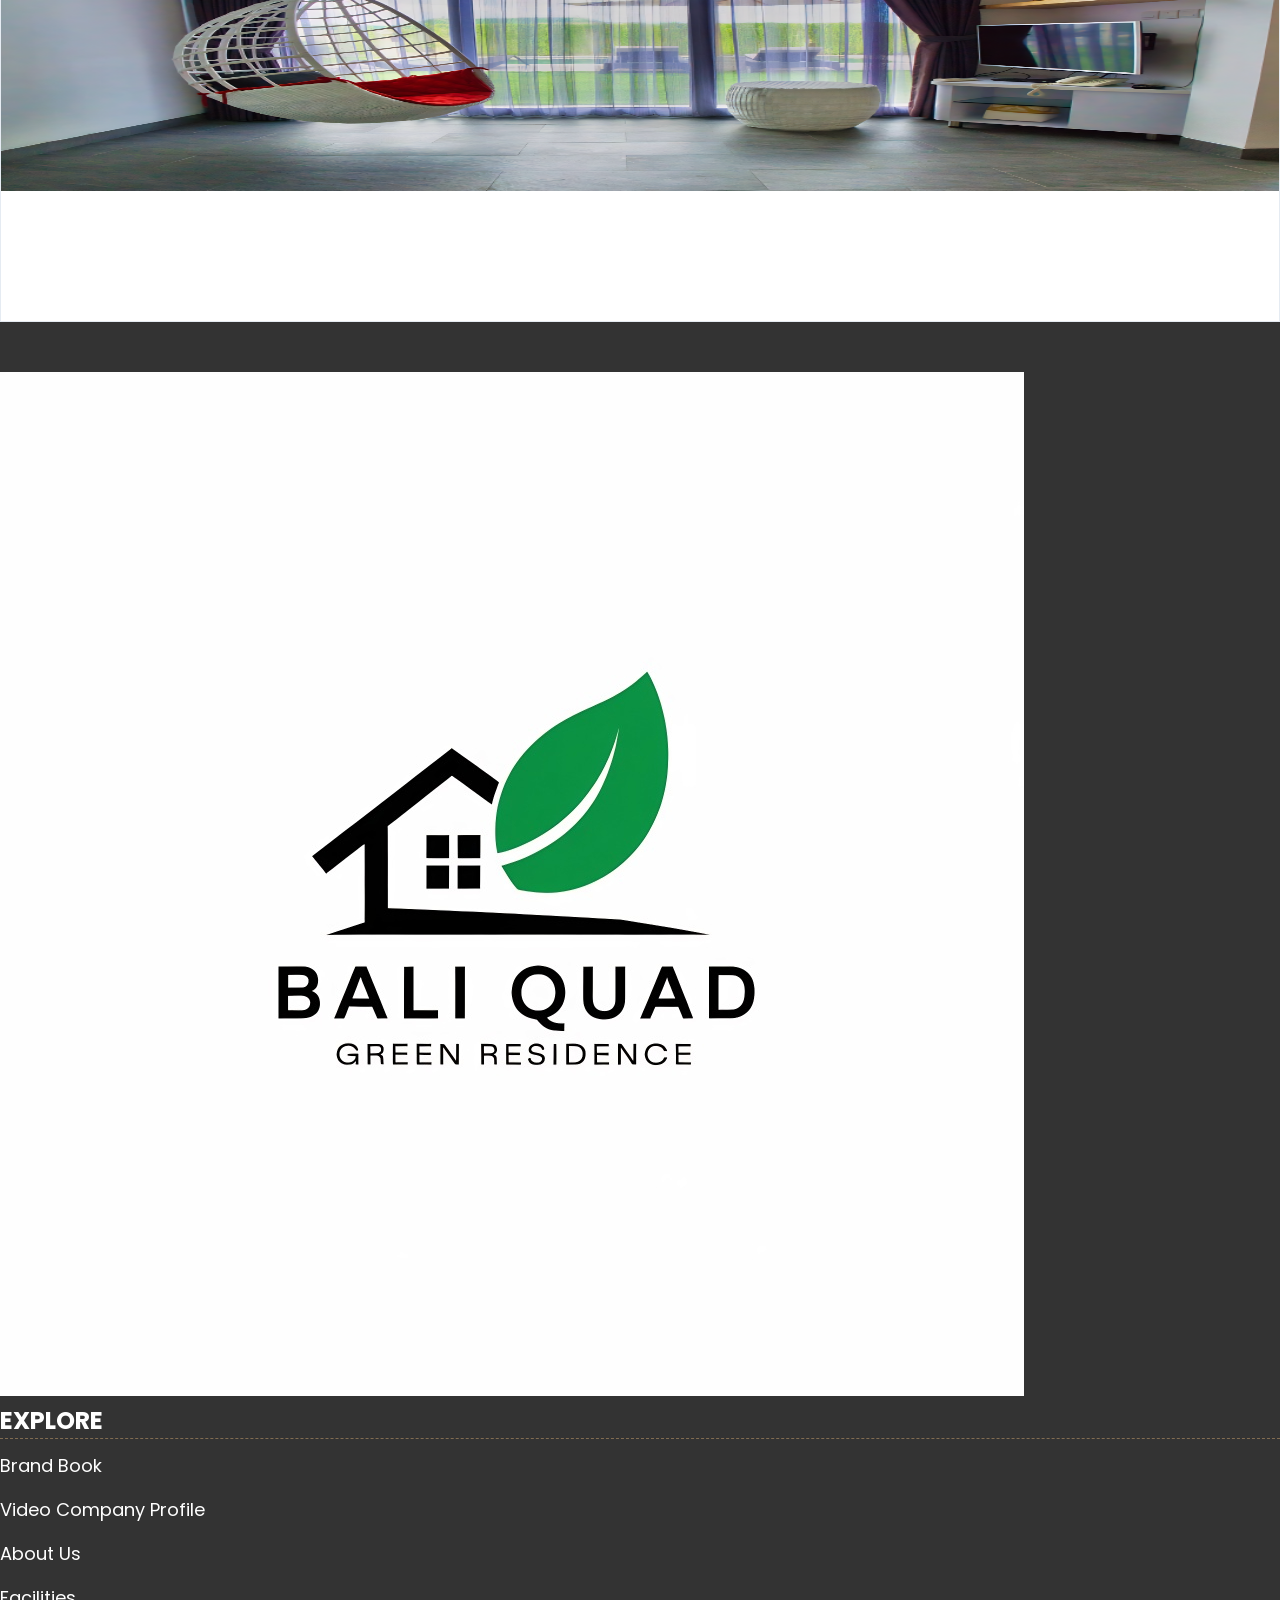
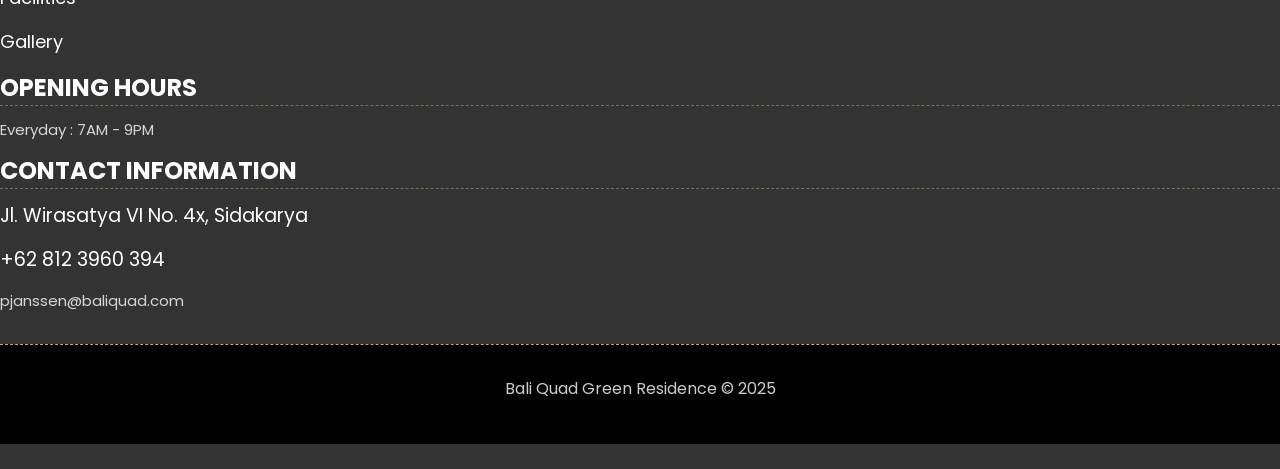
==== commit 0d638022: "kegiatan tambah 3" ====
--- a/index.html
+++ b/index.html
@@ -1,318 +1,471 @@
-<!DOCTYPE html>
-<html lang="en">
-<head>
-    <meta charset="UTF-8">
-    <meta http-equiv="X-UA-Compatible" content="IE=edge">
-    <meta name="viewport" content="width=device-width, initial-scale=1.0">
-    <title>Blog Magang</title>
-    <link rel="stylesheet" type="text/css" href="css/bootstrap.min.css">
-	<link rel="stylesheet" type="text/css" href="css/bootstrap.css">
-    <link rel="stylesheet" type="text/css" href="css/style.css">
-    <link href="https://unpkg.com/aos@next/dist/aos.css" rel="stylesheet" />
-    <link href="https://fonts.googleapis.com/css2?family=Poppins:ital,wght@0,100;0,200;0,300;0,400;0,500;0,600;0,700;0,800;0,900;1,100;1,200;1,300;1,400;1,500;1,600;1,700;1,800;1,900&display=swap" rel="stylesheet">
-    
-</head>
-<body data-aos-easing="ease-in-out" data-aos-duration="1000">
-    <section class="wrapper">
-        <nav class="navbar fixed-top navbar-expand-lg navbar-dark w-100 py-3 bg-transparent" data-aos="fade-down">
-            <div class="container fluid">
-                <a class="navbar-brand" href="#">Blog Magang</a>
-                <button class="navbar-toggler logo" type="button" data-bs-toggle="collapse" data-bs-target="#navbarSupportedContent" aria-controls="navbarSupportedContent" aria-expanded="false" aria-label="Toggle navigation">
-                    <img src="" alt="Logo" >
-                </button>
-                <div class="collapse navbar-collapse justify-content-start" id="navbarSupportedContent">
-                    <ul class="navbar-nav mb-2 mb-lg-0 " >
-                        <li class="nav-item px-3">
-                            <a class="nav-link active" aria-current="page" href="#">Home</a>
-                        </li>
-                        <li class="nav-item px-3">
-                            <a class="nav-link active" href="#about">About</a>
-                        </li>
-                        <li class="nav-item px-3">
-                            <a class="nav-link active" href="#group">Group</a>
-                        </li>
-                        <li class="nav-item px-3">
-                            <a class="nav-link active" href="#kegiatan">Kegiatan</a>
-                        </li>
-                    </ul>
-                </div>
-            </div>
-        </nav>
+<!doctype html>
+<html class="no-js" lang="en">
+
+    <head>
+        <!-- meta data -->
+        <meta charset="utf-8">
+        <meta http-equiv="X-UA-Compatible" content="IE=edge">
+        <meta name="viewport" content="width=device-width, initial-scale=1">
+        <!-- The above 3 meta tags *must* come first in the head; any other head content must come *after* these tags -->
+
+        <!--font-family-->
+				<link href="https://fonts.googleapis.com/css?family=Poppins:100,200,300,400,500,600,700,800,900&amp;subset=devanagari,latin-ext" rel="stylesheet">
         
+        <!-- title of site -->
+        <title>BQGR</title>
+
+        <!-- For favicon png -->
+				<link rel="shortcut icon" type="image/icon" href="assets/logo/favicon.png"/>
+
+        <!--font-awesome.min.css-->
+        <link rel="stylesheet" href="assets/css/font-awesome.min.css">
+
+				<!--flat icon css-->
+				<link rel="stylesheet" href="assets/css/flaticon.css">
+
+				<!--animate.css-->
+        <link rel="stylesheet" href="assets/css/animate.css">
+
+        <!--owl.carousel.css-->
+        <link rel="stylesheet" href="assets/css/owl.carousel.min.css">
+				<link rel="stylesheet" href="assets/css/owl.theme.default.min.css">
+		
+        <!--bootstrap.min.css-->
+        <link rel="stylesheet" href="assets/css/bootstrap.min.css">
+		
+				<!-- bootsnav -->
+				<link rel="stylesheet" href="assets/css/bootsnav.css" >	
         
-        <!-- Header Section -->
-        <section class="home">
-            <div class="container desc">
-                <div class="row">
-                    <div class="col-lg-12 col-sm-12 col-12"  data-aos="fade-in">
-                        <h1>Selamat datang di Website Magang PT. Mari Buka Akses</h1>
-                    </div>
-                </div>
-            </div>
-            
-        </section>
-
-        <section class="bg-about" id="about">
-            <div class="container">
-                <div class="row">
-                    <div data-aos="fade-up" class="judul-diri">
-                        <h1>About</h1>
-                    </div>
-                    <div data-aos="fade-up" data-aos-delay="100" class="col-lg-3 col-md-12" >
-                        <div class="foto-profil">
-                            <img src="image/konek-market.png" alt="profil">
-                        </div>
-                        
-                    </div>
-                    <div data-aos="fade-up" data-aos-delay="100" class="col-lg-9 col-md-12">
-                        <div class="about">
-                            <p class="bio-about">
-                                Kami mahasiswa dari Universitas Pendidikan Ganesha, terdiri dari 5 orang yang sedang magang di PT. Mari Buka Akses/Konek Merket. Konek market adalah market place untuk memenuhi kebutuhan konsumen dalam produk internet. Nantikan proyek-proyek yang sedang kami kerjakan. Adapun devisi kami yaitu devisi komersil dan devisi programing.
-                            </p>
-                        </div>
-                    </div>
-                    <div data-aos="fade-up" data-aos-delay="100" class="col-lg-6 col-md-12">
-                        <div class="about">
-                            <div class="judul-about2">
-                                <h1>Divisi Komersilt</h1>
-                            </div>
-                            <p class="bio-about">
-                                Divisi komersil berfokus pada strategi pemasaran, penjualan, dan interaksi dengan konsumen untuk memperkenalkan produk internet ke masyarakat
-                            </p>
-                        </div>
-                    </div>
-                    <!-- <div data-aos="fade-up" data-aos-delay="100" class="col-lg-3 col-md-12" >
-                        <div class="foto-profil2">
-                            <img src="image/about/komersilt.jpg" class="about-image"  alt="profil">
-                        </div>
-                        
-                    </div>
-                    <div data-aos="fade-up" data-aos-delay="100" class="col-lg-3 col-md-12" >
-                        <div class="foto-profil2">
-                            <img src="image/about/programmer.jpg" height="100" alt="profil">
-                        </div>
-                        
-                    </div> -->
-                    <div data-aos="fade-up" data-aos-delay="100" class="col-lg-6 col-md-12">
-                        <div class="about">
-                            <div class="judul-about2">
-                                <h1>Devisi Programing</h1>
-                            </div>
-                            <p class="bio-about">
-                                Divisi programming bertanggung jawab atas pengembangan dan pemeliharaan sistem serta aplikasi terkait layanan produk internet untuk membuat konsumen nyaman dalam penggunaan aplikasi
-                            </p>
-                        </div>
-                    </div>
-                </div>
-                    
-            </div>
-        </section>
-        <section class="bg-group" id="group">
-            <div class="container">
-                <div class="row">
-                    <div class="col-lg-12 col-12 justify-content-center" data-aos="fade-in" data-aos-duration="3000">
-                        <h1>Groups</h1>
-                    </div>
-                    <div class="col-lg-6 col-md-12 col-12" data-aos="fade-in">
-                        <div class="card card-profile d-flex flex-row align-items-center">
-                            <img src="image/group/yuda.jpg" alt="Profile" class="profile-image me-3">
-                            <div>
-                                <h5 class="profile-name">I Made Wedana Yuda Yana </h5>
-                                <p class="profile-position">2115051080 (Koordinator)</p>
-                                <p class="profile-desc">Bekerja di bagian devisi Komersil</p>
-                            </div>
-                        </div>
-                    </div>
-                    
-                    <div class="col-lg-6 col-md-12 col-12" data-aos="fade-in">
-                        <div class="card card-profile d-flex flex-row align-items-center">
-                            <img src="image/group/ryand.jpg" alt="Profile" class="profile-image me-3">
-                            <div>
-                                <h5 class="profile-name">Putu Ryan Darmayasa </h5>
-                                <p class="profile-position">2115051048</p>
-                                <p class="profile-desc">Bekerja di bagian devisi Programing</p>
-                            </div>
-                        </div>
-                    </div>
-                    <div class="col-lg-6 "  data-aos="fade-in">
-                        <div class="card card-profile d-flex flex-row align-items-center">
-                            <img src="image/group/nuno.jpg" alt="Profile" class="profile-image me-3">
-                            <div>
-                                <h5 class="profile-name">Nuno Tamada Jackson Jacob</h5>
-                                <p class="profile-position">2115051044</p>
-                                <p class="profile-desc">Bekerja di bagian devisi Programing</p>
-                            </div>
-                        </div>
-                    </div>
-                    
-                    <div class="col-lg-6"  data-aos="fade-in">
-                        <div class="card card-profile d-flex flex-row align-items-center">
-                            <img src="image/group/adi.jpg" alt="Profile" class="profile-image me-3">
-                            <div>
-                                <h5 class="profile-name">I Wayan Adi Surya Negara</h5>
-                                <p class="profile-position">2115051092</p>
-                                <p class="profile-desc">Bekerja di bagian devisi Komersil</p>
-                            </div>
-                        </div>
-                    </div>
-                </div>
-            </div>
-        </section>
-
-        <section class="bg-kegiatan" id="kegiatan">
-            <div class="container">
-                
-                <div class="col-lg-12 d-flex justify-content-center" data-aos="fade-in" data-aos-duration="3000">
-                    <h1>Kegiatan</h1>
-                </div>
-                <!-- Cards akan di-render secara dinamis di sini -->
-                <div id="events" class="row">
-                    <!-- Card akan dimasukkan secara dinamis dengan JavaScript -->
-                </div>
-                
-            </div>
-        </section>
+        <!--style.css-->
+        <link rel="stylesheet" href="assets/css/style.css">
         
+        <!--responsive.css-->
+        <link rel="stylesheet" href="assets/css/responsive.css">
         
-        <section class="footer">
-            <div class="text-center p-4" style="background-color: #FFFF; color: #030303;">
-                <p class="text-reset ">©2024 Copyright: <strong>Putu Ryan Darmayasa</strong> </p>
-            </div>
-        </section>
-    </section>
-    <script src="js/main.js"></script>
-    <script src="https://unpkg.com/aos@next/dist/aos.js"></script>
-    <script src="js/jquery-3.2.1.slim.min.js"></script>
-    <script src="js/bootstrap.min.js"></script>
-    <script src="https://cdn.jsdelivr.net/npm/typed.js@2.0.12"></script>
-    <script src="vendor/typed.js/typed.umd.js"></script>
-    <script>
-		$(function () {
-			$(document).scroll(function () {
-				var $nav = $(".navbar.fixed-top");
-				$nav.toggleClass('scrolled', $(this).scrollTop() > $nav.height());
-			});
-		});
-
-        document.addEventListener('DOMContentLoaded', function () {
-            var typed = new Typed('.typed-text', {
-                strings: ["Mahasiswa PTI Angkatan 2021"],
-                typeSpeed: 50,
-                showCursor: false,
-            });
-        });
+        <!-- HTML5 shim and Respond.js for IE8 support of HTML5 elements and media queries -->
+        <!-- WARNING: Respond.js doesn't work if you view the page via file:// -->
+		
+        <!--[if lt IE 9]>
+			<script src="https://oss.maxcdn.com/html5shiv/3.7.3/html5shiv.min.js"></script>
+			<script src="https://oss.maxcdn.com/respond/1.4.2/respond.min.js"></script>
+        <![endif]-->
+
+    </head>
+	
+	<body>
+		<!--[if lte IE 9]>
+            <p class="browserupgrade">You are using an <strong>outdated</strong> browser. Please <a href="https://browsehappy.com/">upgrade your browser</a> to improve your experience and security.</p>
+        <![endif]-->
+
+		<!-- Language Selector -->
+		<div style="position: fixed; top: 10px; right: 10px; z-index: 1000;">
+			<div id="google_translate_element"></div>
+		</div>
+		
+		<!-- top-area Start -->
+		<header class="top-area">
+			<div class="header-area">
+				<!-- Start Navigation -->
+				<nav class="navbar navbar-default bootsnav navbar-fixed dark no-background">
+					<div class="container">
+						<!-- Start Header Navigation -->
+						<div class="navbar-header">
+								<button type="button" class="navbar-toggle" data-toggle="collapse" data-target="#navbar-menu">
+										<i class="fa fa-bars"></i>
+								</button>
+								<img src="assets/images/logo.jpg" width="100" alt="portfolio image"/>
+						</div><!--/.navbar-header-->
+						<!-- End Header Navigation -->
+						<!-- Collect the nav links, forms, and other content for toggling -->
+						<div class="collapse navbar-collapse menu-ui-design" id="navbar-menu">
+							<ul class="nav navbar-nav navbar-right" data-in="fadeInDown" data-out="fadeOutUp">
+								<li class=" smooth-menu active"></li>
+								<li class="smooth-menu"><a href="index.html" id="nav1">Home</a></li>
+								<li class="smooth-menu"><a href="accomodation.html" id="nav2">Accomodation</a></li>
+								<li class="smooth-menu"><a href="fasilitas.html" id="nav3">Facilities</a></li>
+								<li class="smooth-menu"><a href="gallery.html" id="nav4">Gallery</a></li>
+								<li class="smooth-menu"><a href="kontak.html" id="nav5">Contact</a></li>
+								<li class="smooth-menu">
+									<select id="languageSelector" class="form-control" onchange="changeLanguage()">
+										<option value="en">EN</option>
+										<option value="id">ID</option>
+									</select>
+								</li>
+							</ul><!--/.nav -->
+						</div><!-- /.navbar-collapse -->`
+					</div><!--/.container-->
+				</nav><!--/nav-->
+				<!-- End Navigation -->
+			</div><!--/.header-area-->
+
+		<div class="clearfix"></div>
+
+		</header><!-- /.top-area-->
+		<!-- top-area End -->
+	
+		<!--welcome-hero start -->
+		<section id="welcome-hero" class="welcome-hero">
+			<div class="container">
+				<div class="row">
+					<div class="col-md-12 text-center">
+						<div class="header-text">
+							<h2 id="title">Bali Quad Green Residence</h2>
+              <p id="subtitle">~ When Comfort Meets Eco-Living ~</p>
+						</div><!--/.header-text-->
+					</div><!--/.col-->
+				</div><!-- /.row-->
+			</div><!-- /.container-->
+
+		</section><!--/.welcome-hero-->
+		<!--welcome-hero end -->
+
+		<!--about start -->
+		<section id="about" class="about">
+			<div class="section-heading text-center">
+				<h2 id="aboutTitle">about us</h2>
+			</div>
+			<div class="container">
+				<div class="about-content">
+					<div class="row">
+
+						<div class="col-sm-offset-1 col-sm-5">
+							<h3 style="font-size: 30px;">Apartment <br/> Bali Quad Green Residence</h3>
+							<hr style="width: 30%; border-color: black;">
+							</div>
+
+						<div class="col-sm-6">
+							<div class="single-about-txt">
+								<h3 class="text-justify" id="aboutContent">
+									Bali Quad Green Residence Apartment is an environmentally friendly residential unit that has a total of six rooms with 3 types of rooms, namely studio type, luxury type, and two-bedroom type. This apartment has a beautiful vertical garden that covers the complete front, while on the top floor there is a swimming pool with a tropical garden, specifically provided for guests who stay in one of the six Bali Quad Green Residence residential apartments. All apartments are equipped with contemporary designs and are equipped with modern cooking equipment.</h3> <br/>
+									<h3 class="text-justify" id="visi"> : "To be a pioneer of modern sustainable housing in Bali that integrates comfort, aesthetics, and environmental awareness to create a harmonious life for residents and the surrounding environment."</h3> <br/> <h3 class="text-justify" id="misi">Mission: "Prioritize resident satisfaction, provide high-quality housing, respect and preserve the environment, provide comfort and a modern lifestyle"</h3>
+								
+							</div>
+						</div>
+						
+
+						</div>
+						
+					</div>
+				</div>
+
+				
+			</div>
+		</section><!--/.about-->
+		<!--about end -->
+		<!--portfolio start -->
+		<section id="portfolio" class="portfolio">
+			<div class="portfolio-details">
+				<div class="section-heading text-center">
+					<h2 id="accomodationTitle">Accomodation</h2>
+				</div>
+				<div class="container">
+					<div class="portfolio-content">
+						<div class="isotope">
+							<div class="row">
+
+								<div class="col-sm-4">
+									<div class="item">
+										<img src="assets/images/studio2.png" alt="portfolio image"/>
+										
+										<div class="isotope-overlay">
+										</div><!-- /.isotope-overlay -->
+									</div><!-- /.item -->
+									<h1 id="studioid"> Studio Room </h1>
+							
+								</div><!-- /.col -->
+
+								<div class="col-sm-4">
+									<div class="item">
+										<img src="assets/images/luxury.png" alt= "portfolio image"/>
+										<div class="isotope-overlay">
+										</div><!-- /.isotope-overlay -->
+									</div><!-- /.item -->
+									<h1 id="luxuryid"> Luxury Room </h1>
+							
+								</div><!-- /.col -->
+
+								<div class="col-sm-4">
+									<div class="item">
+										<img src="assets/images/twobed.png" alt="portfolio image"/>
+										<div class="isotope-overlay">
+										</div><!-- /.isotope-overlay -->
+									</div><!-- /.item -->
+									<h1 id="twoid"> Two Bed Rooms  </h1>
+								</div><!-- /.col -->
+
+								
+
+								
+							</div><!-- /.row -->
+
+							
+
+						</div><!--/.isotope-->
+					</div><!--/.gallery-content-->
+				</div><!--/.container-->
+			</div><!--/.portfolio-details-->
+
+		</section><!--/.portfolio-->
+		<!--accomodation end -->
+		
+		<!--portfolio start -->
+		<section id="gallery" class="portfolio">
+			<div class="portfolio-details">
+				<div class="section-heading text-center">
+					<h2 id="galleryTitle">Gallery</h2>
+				</div>
+				<div class="container">
+					<div class="portfolio-content">
+						<div class="isotope">
+							<div class="row">
+
+								<div class="col-sm-4">
+									<div class="item">
+										<img src="assets/images/1.png" alt="portfolio image"/>
+										<div class="isotope-overlay">
+										</div><!-- /.isotope-overlay -->
+									</div><!-- /.item -->
+							
+								</div><!-- /.col -->
+
+								<div class="col-sm-4">
+									<div class="item">
+										<img src="assets/images/20.png" alt="portfolio image"/>
+										<div class="isotope-overlay">
+										</div><!-- /.isotope-overlay -->
+									</div><!-- /.item -->
+							
+								</div><!-- /.col -->
+
+								<div class="col-sm-4">
+									<div class="item">
+										<img src="assets/images/3.png" alt="portfolio image"/>
+										<div class="isotope-overlay">
+										</div><!-- /.isotope-overlay -->
+									</div><!-- /.item -->
+							
+								</div><!-- /.col -->
+
+								
+
+								
+							</div><!-- /.row -->
+
+							<div class="row">
+
+								<div class="col-sm-4">
+									<div class="item">
+										<img src="assets/images/4.png" alt="portfolio image"/>
+										<div class="isotope-overlay">
+										</div><!-- /.isotope-overlay -->
+									</div><!-- /.item -->
+							
+								</div><!-- /.col -->
+
+								<div class="col-sm-4">
+									<div class="item">
+										<img src="assets/images/5.png" alt="portfolio image"/>
+										<div class="isotope-overlay">
+										</div><!-- /.isotope-overlay -->
+									</div><!-- /.item -->
+							
+								</div><!-- /.col -->
+
+								<div class="col-sm-4">
+									<div class="item">
+										<img src="assets/images/6.png" alt="portfolio image"/>
+										<div class="isotope-overlay">
+										</div><!-- /.isotope-overlay -->
+									</div><!-- /.item -->
+							
+								</div><!-- /.col -->
+
+								
+
+								
+							</div><!-- /.row -->
+
+						</div><!--/.isotope-->
+					</div><!--/.gallery-content-->
+				</div><!--/.container-->
+			</div><!--/.portfolio-details-->
+
+		</section><!--/.portfolio-->
+		<!--portfolio end -->
+
+		
+		<!-- Start Footer -->
+	<footer class="footer-area bg-f">
+		<div class="container">
+			<div class="row">
+				
+				<div class="col-lg-3 col-md-6">
+					
+					<img src="assets/images/logo.jpg" alt="portfolio image"/>
+				</div>
+				<div class="col-lg-3 col-md-6">
+					<h3>Explore</h3>
+					<p class="lead"><a href="https://drive.google.com/file/d/1NnpymnGDuz9c5_hfxJMZ0dZHRysHAWXC/view?usp=sharing">Brand Book</a></p>
+					<p class="lead"><a href="https://youtu.be/DukwkcRk2Hw">Video Company Profile</a></p>
+					<p class="lead"><a href="index.html">About Us</a></p>
+					<p class="lead"><a href="fasilitas.html">Facilities</a></p>
+					<p class="lead"><a href="gallery.html">Gallery</a></p>
+					
+				</div>
+				<div class="col-lg-3 col-md-6">
+					<h3 id="jam">Opening hours</h3>
+					<p><span class="text-color">Everyday :</span> 7AM - 9PM</p>
+					
+				</div>
+
+				<div class="col-lg-3 col-md-6">
+					<h3 id="kon">Contact information</h3>
+					<p class="lead">Jl. Wirasatya VI No. 4x, Sidakarya</p>
+					<p class="lead">+62 812 3960 394</a></p>
+					<p> pjanssen@baliquad.com</p>
+				</div>
+				
+					
+				</div>
+			</div>
+		</div>
+		
+		<div class="copyright">
+			<div class="container">
+				<div class="row">
+					<div class="col-lg-12">
+						<p class="company-name">Bali Quad Green Residence &copy; 2025 </p> 
+					
+					</div>
+				</div>
+			</div>
+		</div>
+		<a href="https://wa.me/+628123960394">
+			<div class="logo-wa">
+				<h2>Booking? Contact Us</h2>
+            	<img src="assets/images/wa.png">
+        	</div>
+		</a>
+	</footer>
+	<!-- End Footer -->
+	
+
+		<!-- Include all js compiled plugins (below), or include individual files as needed -->
+
+		<script src="assets/js/jquery.js"></script>
         
-        AOS.init({
-            duration: 1200, // Atur durasi default di sini jika diperlukan
-        });
-
-        window.addEventListener('scroll', function() {
-            const navbar = document.querySelector('.navbar');
-            
-            // Tambahkan kelas 'scrolled' jika posisi scroll lebih dari 50px
-            if (window.scrollY > 50) {
-            navbar.classList.add('scrolled');
-            } else {
-            navbar.classList.remove('scrolled');
-            }
-        });
-
-        const kegiatanData = [
-        {
-            date: '26 Agustus 2024',
-            title: 'Perkenalan Tempat Kerja',
-            imageUrl: 'image/kegiatan/perkenalan.jpg',
-            detailUrl: '#'
-        },
-        {
-            date: '27 Agustu 2024',
-            title: 'Mempelajari React Native di Devisi Programing',
-            imageUrl: 'image/kegiatan/mempelajari.jpg',
-            detailUrl: '#'
-        },
-        {
-            date: '28 Agustu 2024',
-            title: 'Pembuat tampilan aplikasi pada halaman Register dan Login',
-            imageUrl: 'image/kegiatan/implementasi.jpg',
-            detailUrl: '#'
-        },
-        {
-            date: '7 Oktober 2024',
-            title: 'Kegiatan Town Hall Q4 PT. Mari Buka Akses',
-            imageUrl: 'image/kegiatan/town.jpg',
-            detailUrl: '#'
-        },
-        {
-            date: '8 Oktober 2024',
-            title: 'Rapat evaluasi terkaitprosedure pada calon pelanggan',
-            imageUrl: 'image/kegiatan/rapateval.jpg',
-            detailUrl: '#'
-        },
-        {
-            date: '2 November 2024',
-            title: 'Melakukan testing pada aplikasi',
-            imageUrl: 'image/kegiatan/testing.jpg',
-            detailUrl: '#'
-        },
-        {
-            date: '7 November 2024',
-            title: 'Penyebaran flyer di pasar batubulan',
-            imageUrl: 'image/kegiatan/flayerbatu.jpg',
-            detailUrl: '#'
-        },
-        {
-            date: '12 November 2024',
-            title: 'kegiatan Monthly meeting bareng tim dev',
-            imageUrl: 'image/kegiatan/meettimdev.jpg',
-            detailUrl: '#'
-        },
-        {
-            date: '13 November 2024',
-            title: 'Persiapan set up sebelum perilisan aplikasi',
-            imageUrl: 'image/kegiatan/setuprilis.jpg',
-            detailUrl: '#'
-        },
-        {
-            date: '18 November 2024',
-            title: 'Kunjungan Dosen Pembimbing',
-            imageUrl: 'image/kegiatan/kunjungan.jpg',
-            detailUrl: '#'
-        },
-        // Tambahkan kegiatan lain di sini
-    ];
-
-    // Fungsi untuk membuat elemen card kegiatan
-    function renderKegiatan() {
-        const eventsContainer = document.getElementById('events');
-
-        // Loop melalui data kegiatan
-        kegiatanData.forEach(event => {
-            // Buat div card d-flex flex-row align-items-center
-            const card = document.createElement('div');
-            card.classList.add('col-lg-3', 'col-12' );
-            card.setAttribute('data-aos', 'fade-in');
-
-            // Isi card dengan konten HTML
-            card.innerHTML = `
-                <a href="${event.detailUrl}" class="text-decoration-none ">
-                    <div class="card card-event ">
-                        <img src="${event.imageUrl}" alt="Event Image" class="event-image">
-                        <div class="card-body">
-                            <p class="event-date">${event.date}</p>
-                            <p class="event-title">${event.title}</p>
-                        </div>
-                    </div>
-                </a>
-            `;
-
-            // Masukkan card ke dalam container
-            eventsContainer.appendChild(card);
-        });
-    }
-
-    // Panggil fungsi untuk render card ketika DOM sudah siap
-    document.addEventListener('DOMContentLoaded', renderKegiatan);
-
-	</script>
-</body>
-</html>
+		<!--modernizr.min.js-->
+		<script src="https://cdnjs.cloudflare.com/ajax/libs/modernizr/2.8.3/modernizr.min.js"></script>
+		
+		<!--bootstrap.min.js-->
+    <script src="assets/js/bootstrap.min.js"></script>
+		
+		<!-- bootsnav js -->
+		<script src="assets/js/bootsnav.js"></script>
+		
+		<!-- jquery.sticky.js -->
+		<script src="assets/js/jquery.sticky.js"></script>
+		
+		<!-- for progress bar start-->
+
+		<!-- progressbar js -->
+		<script src="assets/js/progressbar.js"></script>
+
+		<!-- appear js -->
+		<script src="assets/js/jquery.appear.js"></script>
+
+		<!-- for progress bar end -->
+
+		<!--owl.carousel.js-->
+    <script src="assets/js/owl.carousel.min.js"></script>
+
+
+		<script src="https://cdnjs.cloudflare.com/ajax/libs/jquery-easing/1.4.1/jquery.easing.min.js"></script>
+		
+  
+		<!--Custom JS-->
+		<script src="assets/js/custom.js"></script>
+		
+		<script>
+			const content = {
+					en: {
+							nav1: "Home",
+							nav2: "Accomodation",
+							nav3: "Facilities",
+							nav4: "Gallery",
+							nav5: "Contact",
+							title: "Bali Quad Green Residence",
+							subtitle: "~ When Comfort Meets Eco-Living ~",
+							aboutTitle: "About Us",
+							aboutContent: "Bali Quad Green Residence Apartment is an environmentally friendly residential unit that has a total of six rooms with 3 types of rooms, namely studio type, luxury type, and two-bedroom type. This apartment has a beautiful vertical garden that covers the complete front, while on the top floor there is a swimming pool with a tropical garden.",
+							visi : "Vision: To be a pioneer of modern sustainable housing in Bali that integrates comfort, aesthetics, and environmental awareness to create a harmonious life for residents and the surrounding environment.",
+							misi : "Mission: Prioritize resident satisfaction, provide high-quality housing, respect and preserve the environment, provide comfort and a modern lifestyle",  
+							accomodationTitle: "Accomodation",
+							galleryTitle: "Gallery",
+							studioid: "Studio Room",
+							luxuryid: "Luxury Room",
+							twoid: "Two Bed Rooms",
+							jam: "Opening Hours",
+							kon: "Contact Information",
+					},
+					id: {
+							nav1: "Beranda",
+							nav2: "Akomodasi",
+							nav3: "Fasilitas",
+							nav4: "Galeri",
+							nav5: "Kontak",
+							title: "Bali Quad Green Residence",
+							subtitle: "~ Ketika Kenyamanan Bertemu dengan Kehidupan Ramah Lingkungan ~",
+							aboutTitle: "Tentang Kami",
+							aboutContent: "Apartemen Bali Quad Green Residence adalah hunian yang ramah lingkungan dengan total enam kamar, terdiri dari 3 jenis kamar, yaitu tipe studio, tipe mewah, dan tipe dua kamar tidur. Apartemen ini memiliki taman vertikal yang indah menutupi bagian depan, sementara di lantai atas terdapat kolam renang dengan taman tropis.",
+							visi :"Visi : Menjadi pelopor hunian modern berkelanjutan di Bali yang mengintegrasikan kenyamanan, estetika, dan kepedulian lingkungan untuk menciptakan kehidupan yang harmonis bagi penghuni dan lingkungan sekitar.",
+							misi : "Misi : Mengutamakan kepuasan penghuni, menyediakan hunian berkualitas tinggi, menghargai dan menjaga kelestarian lingkungan, memberikan kenyamanan dan gaya hidup mondern",
+							accomodationTitle: "Akomodasi",
+							galleryTitle: "Galeri",
+							studioid: "Ruangan Studio",
+							luxuryid: "Ruangan Luxury",
+							twoid: "Dua Kamar Tidur",
+							jam: "Jam Operasional",
+							kon: "Informasi Kontak",
+					}
+			};
+
+			// Load language on page load
+			window.onload = function () {
+					const selectedLang = localStorage.getItem("language") || "en";
+					document.getElementById("languageSelector").value = selectedLang;
+					updateContent(selectedLang);
+			};
+
+			function changeLanguage() {
+					const selectedLang = document.getElementById("languageSelector").value;
+					localStorage.setItem("language", selectedLang);
+					updateContent(selectedLang);
+			}
+
+			function updateContent(lang) {
+				document.getElementById("nav1").textContent = content[lang].nav1;
+				document.getElementById("nav2").textContent = content[lang].nav2;
+				document.getElementById("nav3").textContent = content[lang].nav3;
+				document.getElementById("nav4").textContent = content[lang].nav4;
+				document.getElementById("nav5").textContent = content[lang].nav5;
+				document.getElementById("title").textContent = content[lang].title;
+				document.getElementById("subtitle").textContent = content[lang].subtitle;
+				document.getElementById("aboutTitle").textContent = content[lang].aboutTitle;
+				document.getElementById("aboutContent").textContent = content[lang].aboutContent;
+				document.getElementById("accomodationTitle").textContent = content[lang].accomodationTitle;
+				document.getElementById("galleryTitle").textContent = content[lang].galleryTitle;
+				document.getElementById("studioid").textContent = content[lang].studioid;
+				document.getElementById("luxuryid").textContent = content[lang].luxuryid;
+				document.getElementById("twoid").textContent = content[lang].twoid;
+				document.getElementById("jam").textContent = content[lang].jam;
+				document.getElementById("kon").textContent = content[lang].kon;
+				document.getElementById("visi").textContent = content[lang].visi;
+				document.getElementById("misi").textContent = content[lang].misi;
+			}
+
+		</script>
+				
+    </body>
+	
+</html>
--- a/assets/css/style.css
+++ b/assets/css/style.css
@@ -0,0 +1,1091 @@
+/*==================================
+* Author        : "ThemeSine"
+* Template Name :  Browny  HTML Template
+* Version       : 1.0
+==================================== */
+
+/*==================================
+font-family: 'Poppins', sans-serif;
+==================================== */
+
+
+/*=========== TABLE OF CONTENTS ===========
+1.  General css (Reset code)
+2.  Header
+3.  Welcome-hero
+4.  About me 
+5.  Education
+6.  Skill
+7.  Experience
+8.  Profiles
+9.  Portfolio
+10. Clients
+11. Contact
+
+/*-------------------------------------
+		1.General css (Reset code)
+--------------------------------------*/
+*{
+    padding: 0;
+    margin: 0;
+}
+
+*{
+	-webkit-box-sizing:border-box;
+	-moz-box-sizing:border-box;
+	-o-box-sizing:border-box;
+	-ms-box-sizing:border-box;
+	box-sizing:border-box;
+}
+body{
+	font-family: 'Poppins', sans-serif;
+	font-size:16px;
+	color: #676a81;
+	background: #fff;
+    max-width:1920px;
+    margin:0 auto;
+	overflow-x:hidden;
+}
+
+a,a:hover,a:active,a:focus {
+	display:inline-block;
+	text-decoration:none;
+	color: #6a708e;
+	font-size:16px;
+	padding:0;
+}
+h1,h2,h3,h4,h5,h6 { 
+	margin: 0;
+	color:#43485c;
+    font-size: 16px;
+	font-family: 'Poppins', sans-serif;
+	text-transform: capitalize;
+}
+p {
+	margin: 0;
+	line-height:1.8;
+	color:#43485c;
+	font-size:14px;
+	font-family: 'Poppins', sans-serif;
+}
+img{border:none;max-width:100%; height:auto;}
+ul{
+	padding: 0;
+    margin: 0 auto;
+    list-style: none;
+}
+ul li {
+	list-style: none;
+	
+}
+select,input,textarea,button{box-shadow:none;outline:0!important;}
+button {background: transparent;border: 0;}
+
+html,body{
+    height: 100%;
+	position: relative;
+}
+[placeholder]:focus::-webkit-input-placeholder {
+  -webkit-transition: opacity 0.3s 0.3s ease; 
+  -moz-transition: opacity 0.3s 0.3s ease; 
+  -ms-transition: opacity 0.3s 0.3s ease; 
+  -o-transition: opacity 0.3s 0.3s ease; 
+  transition: opacity 0.3s 0.3s ease; 
+  opacity: 0;
+}
+
+.fix{position: relative;clear: both;}
+/*=============Style css=========*/
+
+/*-------------------------------------
+        2. Header
+--------------------------------------*/
+.top-area {
+    position: relative;
+    z-index: 9999;
+}
+@media (min-width: 1024px){}
+nav.navbar.bootsnav.no-background {
+    background-color: #fff;
+    border: none;
+}
+
+nav.navbar.bootsnav {
+    background-color: #fff;
+    border-bottom: transparent;
+    box-shadow: 0 3px 15px rgba(0,0,0,.2);
+}
+
+/*.navbar-brand*/
+.navbar-header a.navbar-brand,.navbar-header a.navbar-brand:hover,.navbar-header a.navbar-brand:focus {
+    display: inline-block;
+    color: #d92cf9;
+    font-size: 20px;
+    font-weight: 600;
+    padding: 33px 0px 57px;
+    text-transform: uppercase;
+}
+/*.navbar-brand*/
+
+/*.nav li*/
+nav.navbar.bootsnav ul.nav > li > a {
+    font-size: 16px;
+    font-weight: 400;
+    text-transform:uppercase;
+    -webkit-transition: 0.3s linear; 
+    -moz-transition: 0.3s linear; 
+    -ms-transition: 0.3s linear; 
+    -o-transition: 0.3s linear; 
+    transition: 0.3s linear;
+}
+nav.navbar.bootsnav ul.nav > li > a {padding: 35px 20px;}
+nav.navbar.bootsnav ul.nav > li > a:hover,nav.navbar.bootsnav ul.nav > li > a:focus,nav.navbar.bootsnav ul.nav > li.active>a{color: #d92cf9;}
+
+nav.navbar.bootsnav ul.nav > li.dropdown > a.dropdown-toggle:after {
+    content: "";
+}
+nav.navbar.bootsnav ul.nav > li.dropdown span {
+    font-size: 8px;
+    margin-left: 15px;
+}
+.sticky-wrapper.is-sticky nav.navbar.bootsnav ul.nav > li > a {color:#6a708e;}
+.sticky-wrapper.is-sticky nav.navbar.bootsnav ul.nav > li > a:hover,.sticky-wrapper.is-sticky nav.navbar.bootsnav ul.nav > li > a:focus,.sticky-wrapper.is-sticky nav.navbar.bootsnav ul.nav > li.active>a{color: #d92cf9;}
+/*.nav li*/
+
+
+
+/*.menu-ui-design*/
+.menu-ui-design{overflow-y:scroll;height: 350px;}
+.menu-ui-design::-webkit-scrollbar {
+    width:5px;
+}
+.menu-ui-design::-webkit-scrollbar-track {
+    -webkit-box-shadow: inset 0 0 8px #000;
+}
+.menu-ui-design::-webkit-scrollbar-thumb {
+  background-color: #d92cf9;
+}
+/*.menu-ui-design*/
+
+
+
+/*.navbar-toggle */
+nav.navbar.bootsnav .navbar-toggle {
+    position: relative;
+    background-color: transparent;
+    border: 1px solid #d92cf9;
+    padding: 10px;
+    top: 0;
+}
+nav.navbar.bootsnav .navbar-toggle i{color: #d92cf9;}
+/*.navbar-toggle */
+
+
+
+/*-------------------------------------
+        3.  Welcome-hero
+--------------------------------------*/
+.welcome-hero{
+    display: flex;
+    align-items: center;
+    justify-content: center;
+    position:relative;
+    background:url(../images/banner.png) no-repeat;
+    background-size:cover;
+    background-position: center;
+    height:890px;
+}
+
+.welcome-hero.accomodation{
+    display: flex;
+    align-items: center;
+    justify-content: center;
+    position:relative;
+    background:url(../images/studio2.png) no-repeat;
+    background-size:cover;
+    background-position: center;
+    height:890px;
+}
+
+.welcome-hero.gallery{
+    display: flex;
+    align-items: center;
+    justify-content: center;
+    position:relative;
+    background:url(../images/luxury.png) no-repeat;
+    background-size:cover;
+    background-position: center;
+    height:890px;
+}
+.welcome-hero.kontak{
+    display: flex;
+    align-items: center;
+    justify-content: center;
+    position:relative;
+    background:url(../images/5.png) no-repeat;
+    background-size:cover;
+    background-position: center;
+    height:890px;
+}
+.welcome-hero.fasilitas{
+    display: flex;
+    align-items: center;
+    justify-content: center;
+    position:relative;
+    background:url(../images/lux.png) no-repeat;
+    background-size:cover;
+    background-position: center;
+    height:890px;
+}
+.welcome-hero.studio{
+    display: flex;
+    align-items: center;
+    justify-content: center;
+    position:relative;
+    background:url(../images/4.png) no-repeat;
+    background-size:cover;
+    background-position: center;
+    height:890px;
+}
+.welcome-hero.luxury{
+    display: flex;
+    align-items: center;
+    justify-content: center;
+    position:relative;
+    background:url(../images/19.png) no-repeat;
+    background-size:cover;
+    background-position: center;
+    height:890px;
+}
+.welcome-hero.twobed{
+    display: flex;
+    align-items: center;
+    justify-content: center;
+    position:relative;
+    background:url(../images/11.png) no-repeat;
+    background-size:cover;
+    background-position: center;
+    height:890px;
+}
+.welcome-hero:before{
+    position:absolute;
+    content: " ";
+    top:0;
+    left:0;
+    /* background:rgba(114, 116, 123, 0.65); */
+    width:100%;
+    height:100%;
+    background:rgba(39, 40, 43, 0.65);
+}
+
+/*.header-text-area*/
+.header-text h2 {
+    color: #fff;
+    font-size: 54px;
+    font-weight: 700;
+    text-transform: uppercase;
+    line-height: 1.5;
+}
+.header-text h2 span {color: #d92cf9;}
+.header-text p {
+    color: #fff;
+    font-size: 20px;
+    font-weight: 300;
+    text-transform: uppercase;
+    margin: 30px 0 60px;
+    letter-spacing: 1px;
+}
+.header-text a {
+    width: 200px;
+    height: 60px;
+    line-height: 60px;
+    border-radius: 3px;
+    text-transform: capitalize;
+    color: #fff;
+    background: #b636ff;
+    border:1px solid #b636ff;
+    box-shadow: 0 5px 20px rgba(0,0,0,.2);
+    -webkit-transition: 0.3s linear; 
+    -moz-transition: 0.3s linear; 
+    -ms-transition: 0.3s linear; 
+    -o-transition: 0.3s linear; 
+    transition: 0.3s linear;
+}
+.header-text a:hover{ box-shadow: 0 5px 20px rgba(0,0,0,.4);background:#9f00ff;border: 1px solid #9f00ff;}
+/*.header-text-area*/
+
+/*-------------------------------------
+        4.  About
+--------------------------------------*/
+.about {padding: 50px 0 100px;}
+.about-content {padding-top: 100px;}
+/*.single-about-txt*/
+.single-about-txt h3 {
+    font-size:18px;
+    color: #3c4258;
+    text-transform: initial;
+    line-height: 1.8;
+}
+.single-about-txt p {
+    font-size: 16px;
+    color: #999fb3;
+    padding: 35px 0 43px;
+    border-bottom: 1px solid #999fb3;
+}
+.single-about-add-info {
+    margin: 35px 0;
+}
+.single-about-add-info h3 {
+    color: #636a82;
+    font-size: 16px;
+    text-transform: capitalize;
+}
+.single-about-add-info p {font-weight:  300;border:  0;padding: 0;margin-top: 3px;}
+/*.single-about-txt*/
+
+/*.single-about-img */
+.single-about-img{position: relative;box-shadow: 0 5px 20px rgba(14,25,80,.30); height: 500px;}
+.single-about-img:before {
+    position:  absolute;
+    content: " ";
+    top: 0;
+    left:  0;
+    width: 109%;
+    height:  100%;
+    background: rgba(31,44,108,.3);
+}
+.single-about-img img {
+    /* max-width: 500px; */
+    /* height: 468px; */
+    object-fit: cover;
+    height: 100%;
+    width: 100%;
+}
+.about-list-icon{
+    display: flex;
+    justify-content: center;
+    align-items: center;
+    position: absolute;
+    bottom: 0;
+    left: 0;
+    width: 109%;
+    height: 90px;
+    background: #1f2c6c;
+}
+/*.ab-list-icon */
+.about-list-icon ul {
+    display: flex;
+}
+.about-list-icon  ul li a {
+    padding-right: 22px;
+    cursor:pointer;
+    color: #fff;
+}
+.about-list-icon ul li a {
+    cursor: pointer;
+    color: #fff;
+    display: inline-block;
+    border: 2px solid;
+    margin-left: 20px;
+    border-radius: 8px;
+    width: 30px;
+    height: 30px;
+    line-height: 28px;
+    text-align: center;
+}
+.about-list-icon ul li a i {
+    margin-left: 6px;
+}
+/*.ab-list-icon */
+
+/*.single-about-img */
+
+/*-------------------------------------
+        5.  Education
+--------------------------------------*/
+
+.education {
+    background:  #f9fbfd;
+    padding-top:  50px;
+}
+.education-horizontal-timeline {
+    padding: 80px 0;
+}
+
+/*.education-horizontal-timeline*/
+.education-horizontal-timeline .col-sm-4 {padding:0 2px;}
+
+.single-horizontal-timeline .experience-time h3{text-transform: capitalize;}
+.single-horizontal-timeline .experience-time h3 span{text-transform:lowercase;}
+.single-horizontal-timeline .timeline-content h5 {margin: 15px 0;}
+.single-horizontal-timeline p {color: #999fb3;max-width: 335px;}
+
+/*.timeline-horizontal-border*/
+.timeline-horizontal-border {
+    display:  flex;
+    align-items: center;
+    padding: 26px 0 30px;
+}
+.timeline-horizontal-border i {
+    font-size:  10px;
+    color: #d92cf9;
+    margin-right:  5px;
+}
+span.single-timeline-horizontal {
+    display:  inline-block;
+    background: #b2c1ce;
+    height:  1px;
+    width: 380px;
+}
+span.single-timeline-horizontal.spacial-horizontal-line {width: 88px;}
+/*.timeline-horizontal-border*/
+
+/*.education-horizontal-timeline*/
+
+/*-------------------------------------
+        6.  Skills
+--------------------------------------*/
+.skills {
+    
+}
+.skill-content{padding: 50px 0 80px;}
+.single-skill-content{padding-top: 100px;}
+.section-heading h2 {
+    font-size: 24px;
+    font-weight: 600;
+    text-transform: uppercase;
+    padding-bottom: 50px;
+    border-bottom: 1px solid #e5ebf2;
+}
+.single-progress-txt {
+    display: flex;
+}
+.single-progress-txt h3 {
+    width: 10%;
+    color: #a606c3;
+    position: relative;
+    top: 6px;
+    left: 20px;
+}
+.barWrapper {
+    font-weight: 400;
+    font-size: 16px;
+    text-transform: uppercase;
+}
+.progress {
+    border-radius:3px;
+    overflow: visible;
+    background: #e6ecf3;
+    height:8px;
+    margin-top: 15px;
+    width: 85%;
+    margin-bottom: 37px;
+}
+.progress-bar {
+   background: #b636ff;
+    border-radius: 3px;
+   -webkit-transition: width 1.5s ease-in-out;
+   -ms-transition: width 1.5s ease-in-out;
+   -moz-transition: width 1.5s ease-in-out;
+   -o-transition: width 1.5s ease-in-out;
+   transition: width 1.5s ease-in-out;
+}
+.tooltip{
+   position:relative;
+   float:right;
+}
+.tooltip > .tooltip-inner {
+   background-color: transparent;
+   padding: 1px 5px;
+   color: #b636ff;
+   font-weight: 500;
+   font-size: 12px;
+   border-radius: 0;
+}
+.popOver + .tooltip > .tooltip-arrow {
+   border-left: 6px solid transparent;
+   border-right: 6px solid transparent;
+   border-top: 6px solid #fff;
+   bottom: -1px;
+   transform: translateX(-50%);
+   margin-left: 0;
+}
+
+/*-------------------------------------
+        7. Experience
+-------------------------------------*/
+.experience {
+    padding: 50px 0 100px;
+    border-top: 1px solid #e5ebf2;
+}
+.experience-content {padding-top: 100px;}
+.single-timeline-box {margin-bottom: 75px;}
+
+/*experience-time*/
+.experience-time {
+    position: relative;
+}
+.experience-time h2 {
+    font-weight: 400;
+}
+.experience-time h3 {
+    font-size: 16px;
+    font-weight: 300;
+    color: #636a82;
+    margin-top: 14px;
+    text-transform: uppercase;
+}
+/*experience-time*/
+
+/*main-timeline*/
+.main-timeline{
+    position: relative;
+}
+.main-timeline:before{
+    content: "";
+    width: 2px;
+    height: 84%;
+    background: #b2c1ce;
+    position: absolute;
+    top: 1.5%;
+    left: 45.8%;
+    z-index: -1;
+}
+.main-timeline .timeline{
+    position: relative;
+}
+
+.timeline-content span>i, .experience-time span>i {
+    color: #d92cf9;
+    position: absolute;
+    font-size: 10px;
+    left: -14.5%;
+    z-index: 1;
+}
+.timeline-content h4.title {
+    font-size: 16px;
+    font-weight: 400;
+    text-transform: uppercase;
+}
+.timeline-content h5 {
+    color: #636a82;
+    font-size: 14px;
+    font-weight: 300;
+    margin: 18px 0 20px;
+}
+.main-timeline .description {
+    font-size: 14px;
+    color: #999fb3;
+}
+.main-timeline .timeline-content.right{
+    float: right;
+    text-align: left;
+}
+.timeline-single-before:before {
+    content: '';
+    top: 57px;
+    left: -3px;
+    position: absolute;
+    width: 100%;
+    height:400px;
+    border-left:15px solid #fff;
+}
+
+.experience-time-responsive{display: none;}
+/*-------------------------------------
+        8. Profiles
+--------------------------------------*/
+.profiles {
+    padding:  50px 0 100px;
+    border:  1px solid #e5ebf2;
+}
+
+.profiles-content {padding-top: 100px;}
+.profiles-content .col-sm-3{padding:0;}
+.profile-txt {
+    display: flex;
+    align-items: center;
+    flex-direction: column;
+}
+.single-profile {
+    position: relative;
+    height: 150px;
+    display: flex;
+    justify-content: center;
+    align-items: center;
+    border-right: 1px solid #b2c1ce;
+    overflow:hidden;
+    -webkit-transition:background 0.5s linear; 
+    -moz-transition:background 0.5s linear; 
+    -ms-transition:background 0.5s linear; 
+    -o-transition:background 0.5s linear; 
+    transition:background 0.5s linear;
+}
+.profile-icon-name {
+    text-transform: capitalize;
+    color: #636a82;
+    font-size: 16px;
+}
+.single-profile.profile-no-border{border-right:transparent;}
+.profile-border {
+    border-bottom: 1px solid #b2c1ce;
+}
+.single-profile-overlay{
+    display:flex;
+    align-items:center;
+    text-transform: capitalize;
+    justify-content:center;
+    position: absolute;
+    top: 0;
+    left: 0;
+    content: " ";
+    width:100%;
+    height: 100%;
+    background: #d92cf9;
+    background: -moz-linear-gradient(left, #d92cf9 0%, #b636ff 100%);
+    background: -webkit-linear-gradient(left, #d92cf9 0%,#b636ff 100%);
+    background: linear-gradient(to right, #d92cf9 0%,#b636ff 100%);
+    filter: progid:DXImageTransform.Microsoft.gradient( startColorstr='#d92cf9', endColorstr='#b636ff',GradientType=1 );
+    -webkit-transform:scale(0);
+    -moz-transform:scale(0);
+    -ms-transform:scale(0);
+    -o-transform:scale(0);
+    transform:scale(0);
+    -webkit-transition: .5s;
+    -moz-transition: .5s;
+    -ms-transition: .5s;
+    -o-transition: .5s;
+    transition: .5s;
+}
+.single-profile:hover .single-profile-overlay{
+    -webkit-transform:scale(1);
+    -moz-transform:scale(1);
+    -ms-transform:scale(1);
+    -o-transform:scale(1);
+    transform:scale(1);
+    top:0;
+}
+.single-profile:hover .profile-icon-name,.single-profile:hover .profile-txt a>i{color: #fff;}
+.single-profile:hover .profile-border {border:transparent;}
+/*-------------------------------------
+        9. Portfolio
+--------------------------------------*/
+.portfolio {
+    padding:  50px 0 100px;
+    border:  1px solid #e5ebf2;
+}
+
+/* .portfolio-content {padding-top: 100px;} */
+.portfolio-content h1{
+    margin-top: -10px;
+    text-align: center;
+}
+
+/* ---- .item ---- */
+.isotope:after {
+    content: '';
+    display: block;
+    clear: both;
+}
+.isotope .item {
+    position:relative;
+    overflow: hidden !important;
+    margin-bottom: 30px;    
+    height: 250px;
+    background-color: #3a71b4;
+}
+/*.item img*/
+.isotope .item img{
+    width:100%;
+    height:100%;
+    -webkit-transition: .5s;
+    -moz-transition: .5s;
+    -ms-transition: .5s;
+    -o-transition: .5s;
+    transition: .5s;
+}
+.isotope .item:hover  img{
+    -webkit-transform:scale(1.5);
+    -moz-transform:scale(1.5);
+    -ms-transform:scale(1.5);
+    -o-transform:scale(1.5);
+    transform:scale(1.5);
+}/*.item img*/
+
+/*.isotope-overlay*/
+.isotope-overlay{
+    position:absolute;
+    height:100%;
+    width:100%;
+    background:rgba(31,44,108,.5);
+    display:flex;
+    align-items:center;
+    text-transform: uppercase;
+    justify-content:center;
+    flex-direction:row;
+    -webkit-transform:scale(0);
+    -moz-transform:scale(0);
+    -ms-transform:scale(0);
+    -o-transform:scale(0);
+    transform:scale(0);
+    -webkit-transition: .5s;
+    -moz-transition: .5s;
+    -ms-transition: .5s;
+    -o-transition: .5s;
+    transition: .5s;
+}
+.isotope-overlay a {
+    display: inline-block;
+    color: #fff;
+    font-size: 14px;
+    text-align: center;
+}
+.isotope .item:hover .isotope-overlay{
+    -webkit-transform:scale(1);
+    -moz-transform:scale(1);
+    -ms-transform:scale(1);
+    -o-transform:scale(1);
+    transform:scale(1);
+    top:0;
+}/*.isotope-overlay*/
+
+/*-------------------------------------
+        10. Clients
+--------------------------------------*/
+.clients {padding-top: 50px;}
+.clients-area {
+    display: flex;
+    align-items: center;
+    height: 250px;
+}
+.clients-area .item {padding: 0 25px;}
+
+.clients .clients-area .owl-carousel .owl-item img {
+    display: block;
+    width: 100%;
+    height: auto;
+    border-radius:0;
+}
+
+/*-------------------------------------
+        11. Contact
+--------------------------------------*/
+.contact {
+    background: #f9fbfd;
+    padding: 50px 0 100px;
+}
+.single-contact-box {padding-top: 100px;}
+.contact-form  .form-group {
+    margin-bottom: 20px;
+    
+}
+.contact-form .form-control {
+    padding: 25px;
+    font-size: 14px;
+    border: 1px solid #fff;
+    border-radius: 0px;
+    box-shadow: none;
+    outline: 0!important;
+    background: #fff;
+    color: #636a82;
+    resize: none;
+}
+
+/*--contct button--*/
+.contact-form .single-contact-btn {
+    display:flex;
+    align-items:center;
+    justify-content:center;
+    height:50px;
+    text-transform:capitalize;
+    margin-top: 3px;
+    background: #b636ff;
+    border: 1px solid #b636ff;
+    cursor:pointer;
+    box-shadow: 0 5px 20px rgba(0,0,0,.2);
+     -webkit-transition: .5s; 
+    -moz-transition:.5s; 
+    -ms-transition:.5s; 
+    -o-transition:.5s;
+    transition: .5s;
+}
+.contact-form .single-contact-btn .contact-btn ,
+.contact-form .single-contact-btn .contact-btn:focus {
+    margin-top:0px;
+    outline: 0 !important;
+    border:0;
+    color: #fff;
+    border-radius: 0px;
+    font-size:14px;
+    -webkit-transition: .5s; 
+    -moz-transition:.5s; 
+    -ms-transition:.5s; 
+    -o-transition:.5s;
+    transition: .5s;
+    
+}
+.single-contact-btn:hover{
+    background: #9f00ff;
+    border: 1px solid #9f00ff;
+    box-shadow: 0 5px 20px rgba(0,0,0,.2);
+}
+
+/*--contct button--*/
+
+/* contact-adress */
+.contact-add-head h3 {
+    font-size:  24px;
+    color:  #3c4258;
+}
+.contact-add-head p {
+    font-size:  16px;
+    text-transform: capitalize;
+    color:  #636a82;
+    font-weight:  300;
+    margin-top:  6px;
+}
+/* contact-adress */
+
+/*.contact-add-info */
+.contact-add-info { margin: 42px 0 52px;}
+.single-contact-add-info h3 {
+    color:  #636a82;
+    font-weight:  500;
+}
+.single-contact-add-info p {
+    color:  #999fb3;
+    font-size:  16px;
+    margin-top:  18px;
+}
+.single-contact-add-info {
+    margin-bottom:  26px;
+}
+/*.contact-add-info */
+
+/*hm-foot-icon*/
+.hm-foot-icon {
+   
+}
+.hm-foot-icon ul li{float:left;}
+.hm-foot-icon ul li>a {
+    color: #636a82;
+    margin-right:18px;
+    -webkit-transition: .3s; 
+    -moz-transition:.3s; 
+    -ms-transition:.3s; 
+    -o-transition:.3s;
+    transition: .3s;
+}
+.hm-foot-icon ul li>a:hover{
+    color: #b636ff;
+}/*hm-foot-icon*/
+
+.hm-footer-copyright p{
+    color: #888ea5;
+    text-transform: capitalize;
+    padding: 38px 0;
+}
+.hm-footer-copyright p a {color: #888ea5;}
+/*===============================
+    Scroll Top
+===============================*/
+#scroll-Top  .return-to-top {
+    position: fixed;
+    right: 30px;
+    bottom: 30px;
+    display: none;
+    width: 40px;
+    line-height: 40px;
+    height: 40px;
+    text-align: center;
+    font-size: 20px;
+    cursor: pointer;
+    color: #fff;
+    background:#b636ff;
+	border:1px solid #b636ff;
+	border-radius:50%;
+	-webkit-transition: .5s; 
+	-moz-transition:.5s; 
+	-ms-transition:.5s; 
+	-o-transition:.5s;
+    transition: .5s;
+	z-index: 2;
+}
+#scroll-Top  .return-to-top:hover {
+    background:#fff;
+    color: #b636ff;
+	border:1px solid #b636ff;
+}
+
+#scroll-Top  .return-to-top i{
+    position:relative;
+    bottom:0;
+
+}
+
+#scroll-Top  .return-to-top i{
+    position: relative;
+    animation-name: example;
+    animation-direction: alternate;
+    animation-iteration-count: infinite;
+    animation-duration:1s;
+}
+@keyframes example {
+    0%   {bottom:0px;}
+    100%  {bottom:7px;}
+}
+
+.footer-area{
+	padding-top: 50px;
+	padding-bottom: 0px;
+}
+.bg-f{
+	background-attachment: scroll;
+	background-clip: initial;
+	background-color: rgba(0, 0, 0, 0);
+	background-origin: initial;
+	background-position: center center;
+	background-repeat: no-repeat;
+	background-size: cover;
+	position: relative;
+}
+.bg-f::before {
+    background: #010101;
+    content: "";
+    height: 100%;
+    left: 0;
+    position: absolute;
+    top: 0;
+    width: 100%;
+    z-index: 1;
+	opacity: 0.8;
+}
+
+.footer-area .container{
+	position: relative;
+	z-index: 1;
+}
+.footer-area h3{
+	color: #ffffff;
+	text-transform: uppercase;
+	font-size: 24px;
+	border-bottom: 1px dashed rgba(207, 166, 113, 0.5);
+	margin-bottom: 10px;
+}
+.footer-area p{
+	font-size: 15px;
+	color: rgba(255, 255, 255, 0.8);
+	margin: 0;
+	padding-bottom: 10px;
+}
+
+.footer-area p.lead{
+	font-size: 19px;
+	color: #ffffff;
+	/* margin-bottom: 15px; */
+}
+.footer-area p.lead a{
+	color: #ffffff;
+	/* margin-bottom: 15px; */
+}
+.footer-area p.lead a:hover{
+	color: #d0a772;
+}
+.footer-area p a{
+	font-size: 18px;
+	color: #ffffff;
+}
+.footer-area p a:hover{
+	color: #d0a772;
+}
+
+.subscribe_form {
+    display: block;
+    text-align: center;
+    padding: 5px 0;
+}
+
+.subscribe_form .form_input {
+    display: block;
+    background-color: rgba(0,0,0,0.7);
+    color: #fff;
+    border: none;
+    font-size: 19px;
+    line-height: 50px;
+    padding: 0 10px;
+    float: left;
+    width: 100%;
+    transition: all 0.5s ease-in-out;
+}
+
+.subscribe_form .submit {
+    background-color: #d0a772;
+    color: #fff;
+    font-size: 16px;
+    font-weight: 600;
+    line-height: 50px;
+    display: inline-block;
+    padding: 0 10px;
+    float: left;
+    width: 100%;
+	border: none;
+	cursor: pointer;
+    transition: all 0.5s ease-in-out;
+}
+.subscribe_form .submit:hover{
+	background: #010101;
+}
+
+.f-social {
+    padding-bottom: 10px;
+    margin: 0px;
+    margin-top: 20px;
+}
+.f-social li a {
+    font-size: 25px;
+    color: rgba(255, 255, 255, 0.9);
+	margin-right: 10px;
+}
+
+.copyright{
+	margin-top: 20px;
+	position: relative;
+	display: block;
+	background-color: #010101;
+	border-top: 1px dashed rgba(207, 166, 113);
+	padding: 30px 0;
+	z-index: 1;
+}
+
+.copyright .company-name{
+	font-size: 16px;
+	text-align: center;
+}
+.copyright .company-name a{
+	font-size: 16px;
+}
+
+.listfasilitas li{
+    list-style: square !important;
+    /* display: none; */
+}
+.logo-wa{
+    position: fixed;
+    display: flex;
+    align-items: center;
+    background-color: chartreuse;
+    border-radius: 10px;
+    bottom: 30px;
+    right: 30px;
+    z-index: 50;
+}
+
+.logo-wa img{
+    
+    width: auto;
+    height: 70px;
+}
+
+.language{
+    padding: 10px;
+}
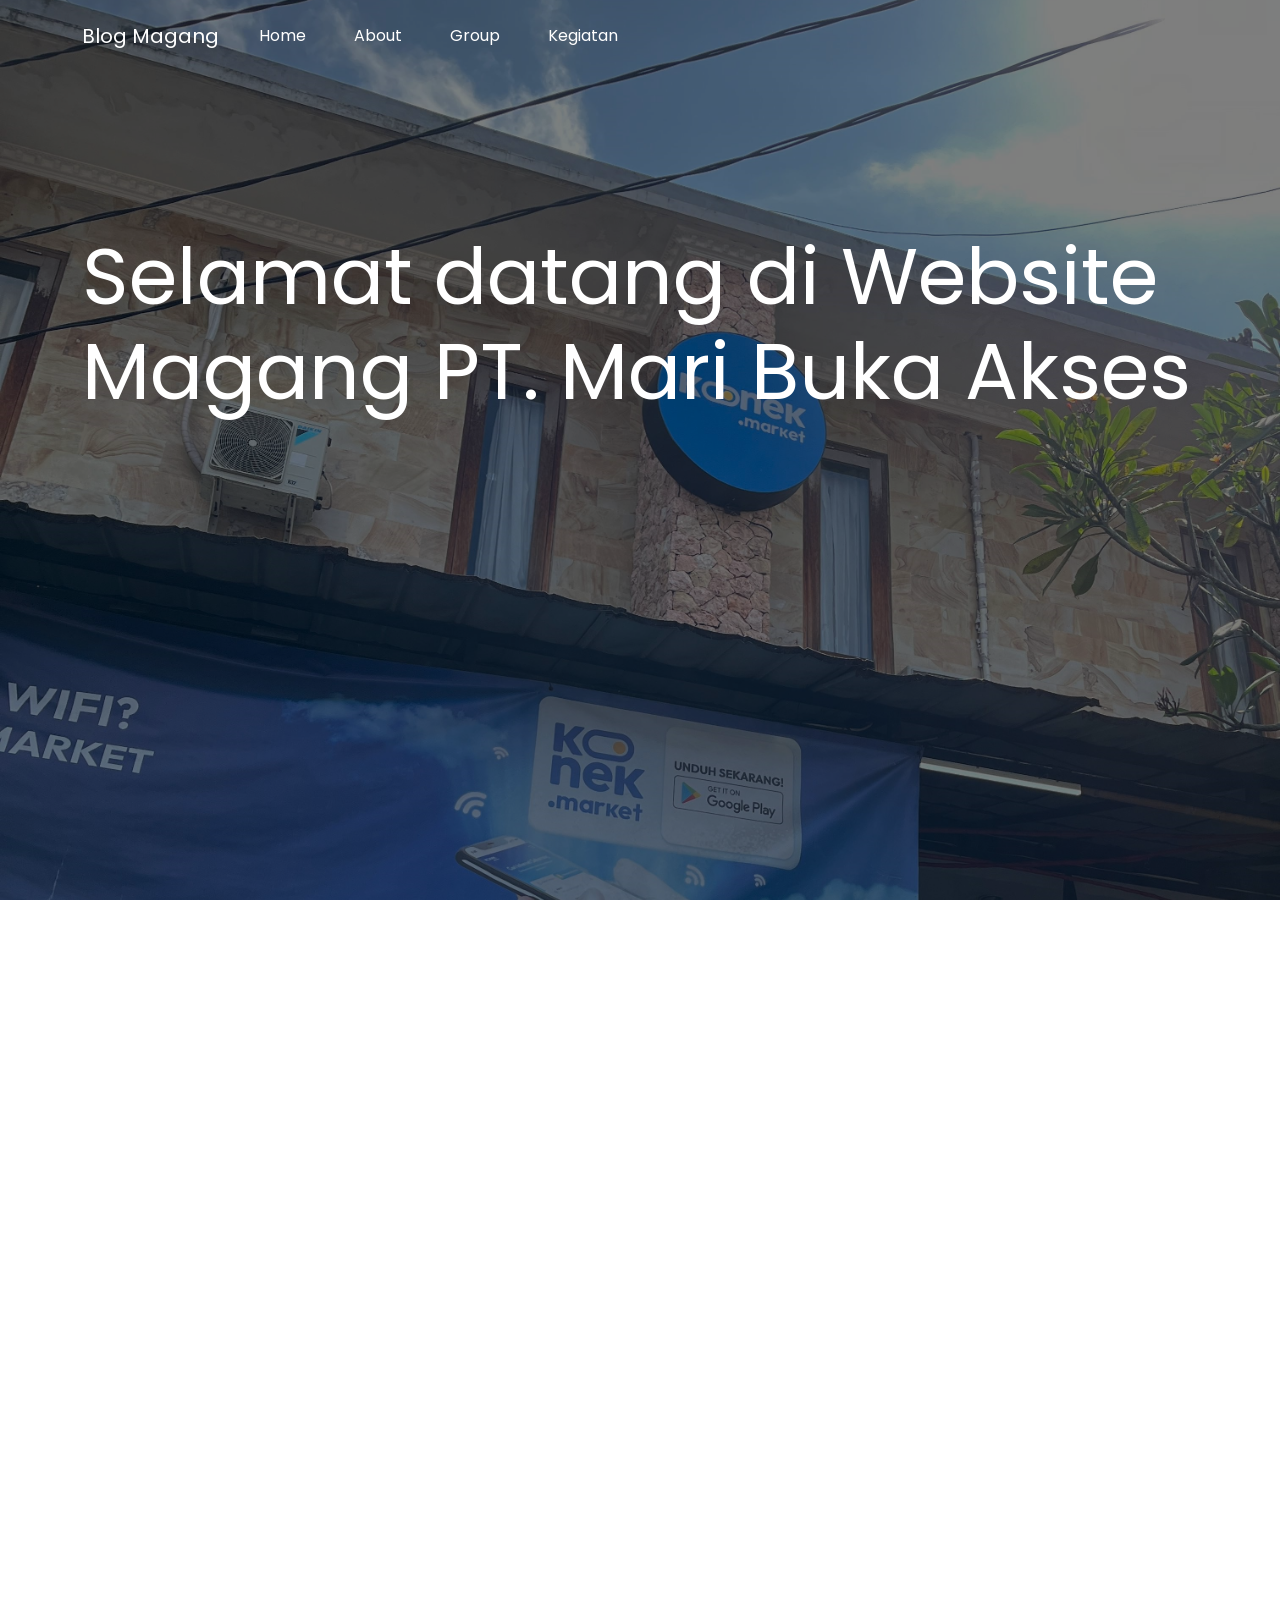
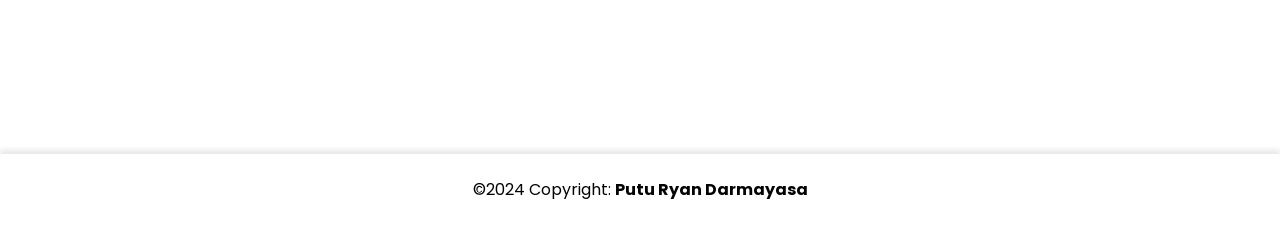
==== commit ba2c8177: "balik" ====
--- a/index.html
+++ b/index.html
@@ -1,471 +1,318 @@
-<!doctype html>
-<html class="no-js" lang="en">
-
-    <head>
-        <!-- meta data -->
-        <meta charset="utf-8">
-        <meta http-equiv="X-UA-Compatible" content="IE=edge">
-        <meta name="viewport" content="width=device-width, initial-scale=1">
-        <!-- The above 3 meta tags *must* come first in the head; any other head content must come *after* these tags -->
-
-        <!--font-family-->
-				<link href="https://fonts.googleapis.com/css?family=Poppins:100,200,300,400,500,600,700,800,900&amp;subset=devanagari,latin-ext" rel="stylesheet">
-        
-        <!-- title of site -->
-        <title>BQGR</title>
-
-        <!-- For favicon png -->
-				<link rel="shortcut icon" type="image/icon" href="assets/logo/favicon.png"/>
-
-        <!--font-awesome.min.css-->
-        <link rel="stylesheet" href="assets/css/font-awesome.min.css">
-
-				<!--flat icon css-->
-				<link rel="stylesheet" href="assets/css/flaticon.css">
-
-				<!--animate.css-->
-        <link rel="stylesheet" href="assets/css/animate.css">
-
-        <!--owl.carousel.css-->
-        <link rel="stylesheet" href="assets/css/owl.carousel.min.css">
-				<link rel="stylesheet" href="assets/css/owl.theme.default.min.css">
-		
-        <!--bootstrap.min.css-->
-        <link rel="stylesheet" href="assets/css/bootstrap.min.css">
-		
-				<!-- bootsnav -->
-				<link rel="stylesheet" href="assets/css/bootsnav.css" >	
-        
-        <!--style.css-->
-        <link rel="stylesheet" href="assets/css/style.css">
-        
-        <!--responsive.css-->
-        <link rel="stylesheet" href="assets/css/responsive.css">
-        
-        <!-- HTML5 shim and Respond.js for IE8 support of HTML5 elements and media queries -->
-        <!-- WARNING: Respond.js doesn't work if you view the page via file:// -->
-		
-        <!--[if lt IE 9]>
-			<script src="https://oss.maxcdn.com/html5shiv/3.7.3/html5shiv.min.js"></script>
-			<script src="https://oss.maxcdn.com/respond/1.4.2/respond.min.js"></script>
-        <![endif]-->
-
-    </head>
-	
-	<body>
-		<!--[if lte IE 9]>
-            <p class="browserupgrade">You are using an <strong>outdated</strong> browser. Please <a href="https://browsehappy.com/">upgrade your browser</a> to improve your experience and security.</p>
-        <![endif]-->
-
-		<!-- Language Selector -->
-		<div style="position: fixed; top: 10px; right: 10px; z-index: 1000;">
-			<div id="google_translate_element"></div>
-		</div>
-		
-		<!-- top-area Start -->
-		<header class="top-area">
-			<div class="header-area">
-				<!-- Start Navigation -->
-				<nav class="navbar navbar-default bootsnav navbar-fixed dark no-background">
-					<div class="container">
-						<!-- Start Header Navigation -->
-						<div class="navbar-header">
-								<button type="button" class="navbar-toggle" data-toggle="collapse" data-target="#navbar-menu">
-										<i class="fa fa-bars"></i>
-								</button>
-								<img src="assets/images/logo.jpg" width="100" alt="portfolio image"/>
-						</div><!--/.navbar-header-->
-						<!-- End Header Navigation -->
-						<!-- Collect the nav links, forms, and other content for toggling -->
-						<div class="collapse navbar-collapse menu-ui-design" id="navbar-menu">
-							<ul class="nav navbar-nav navbar-right" data-in="fadeInDown" data-out="fadeOutUp">
-								<li class=" smooth-menu active"></li>
-								<li class="smooth-menu"><a href="index.html" id="nav1">Home</a></li>
-								<li class="smooth-menu"><a href="accomodation.html" id="nav2">Accomodation</a></li>
-								<li class="smooth-menu"><a href="fasilitas.html" id="nav3">Facilities</a></li>
-								<li class="smooth-menu"><a href="gallery.html" id="nav4">Gallery</a></li>
-								<li class="smooth-menu"><a href="kontak.html" id="nav5">Contact</a></li>
-								<li class="smooth-menu">
-									<select id="languageSelector" class="form-control" onchange="changeLanguage()">
-										<option value="en">EN</option>
-										<option value="id">ID</option>
-									</select>
-								</li>
-							</ul><!--/.nav -->
-						</div><!-- /.navbar-collapse -->`
-					</div><!--/.container-->
-				</nav><!--/nav-->
-				<!-- End Navigation -->
-			</div><!--/.header-area-->
-
-		<div class="clearfix"></div>
-
-		</header><!-- /.top-area-->
-		<!-- top-area End -->
-	
-		<!--welcome-hero start -->
-		<section id="welcome-hero" class="welcome-hero">
-			<div class="container">
-				<div class="row">
-					<div class="col-md-12 text-center">
-						<div class="header-text">
-							<h2 id="title">Bali Quad Green Residence</h2>
-              <p id="subtitle">~ When Comfort Meets Eco-Living ~</p>
-						</div><!--/.header-text-->
-					</div><!--/.col-->
-				</div><!-- /.row-->
-			</div><!-- /.container-->
-
-		</section><!--/.welcome-hero-->
-		<!--welcome-hero end -->
-
-		<!--about start -->
-		<section id="about" class="about">
-			<div class="section-heading text-center">
-				<h2 id="aboutTitle">about us</h2>
-			</div>
-			<div class="container">
-				<div class="about-content">
-					<div class="row">
-
-						<div class="col-sm-offset-1 col-sm-5">
-							<h3 style="font-size: 30px;">Apartment <br/> Bali Quad Green Residence</h3>
-							<hr style="width: 30%; border-color: black;">
-							</div>
-
-						<div class="col-sm-6">
-							<div class="single-about-txt">
-								<h3 class="text-justify" id="aboutContent">
-									Bali Quad Green Residence Apartment is an environmentally friendly residential unit that has a total of six rooms with 3 types of rooms, namely studio type, luxury type, and two-bedroom type. This apartment has a beautiful vertical garden that covers the complete front, while on the top floor there is a swimming pool with a tropical garden, specifically provided for guests who stay in one of the six Bali Quad Green Residence residential apartments. All apartments are equipped with contemporary designs and are equipped with modern cooking equipment.</h3> <br/>
-									<h3 class="text-justify" id="visi"> : "To be a pioneer of modern sustainable housing in Bali that integrates comfort, aesthetics, and environmental awareness to create a harmonious life for residents and the surrounding environment."</h3> <br/> <h3 class="text-justify" id="misi">Mission: "Prioritize resident satisfaction, provide high-quality housing, respect and preserve the environment, provide comfort and a modern lifestyle"</h3>
-								
-							</div>
-						</div>
-						
-
-						</div>
-						
-					</div>
-				</div>
-
-				
-			</div>
-		</section><!--/.about-->
-		<!--about end -->
-		<!--portfolio start -->
-		<section id="portfolio" class="portfolio">
-			<div class="portfolio-details">
-				<div class="section-heading text-center">
-					<h2 id="accomodationTitle">Accomodation</h2>
-				</div>
-				<div class="container">
-					<div class="portfolio-content">
-						<div class="isotope">
-							<div class="row">
-
-								<div class="col-sm-4">
-									<div class="item">
-										<img src="assets/images/studio2.png" alt="portfolio image"/>
-										
-										<div class="isotope-overlay">
-										</div><!-- /.isotope-overlay -->
-									</div><!-- /.item -->
-									<h1 id="studioid"> Studio Room </h1>
-							
-								</div><!-- /.col -->
-
-								<div class="col-sm-4">
-									<div class="item">
-										<img src="assets/images/luxury.png" alt= "portfolio image"/>
-										<div class="isotope-overlay">
-										</div><!-- /.isotope-overlay -->
-									</div><!-- /.item -->
-									<h1 id="luxuryid"> Luxury Room </h1>
-							
-								</div><!-- /.col -->
-
-								<div class="col-sm-4">
-									<div class="item">
-										<img src="assets/images/twobed.png" alt="portfolio image"/>
-										<div class="isotope-overlay">
-										</div><!-- /.isotope-overlay -->
-									</div><!-- /.item -->
-									<h1 id="twoid"> Two Bed Rooms  </h1>
-								</div><!-- /.col -->
-
-								
-
-								
-							</div><!-- /.row -->
-
-							
-
-						</div><!--/.isotope-->
-					</div><!--/.gallery-content-->
-				</div><!--/.container-->
-			</div><!--/.portfolio-details-->
-
-		</section><!--/.portfolio-->
-		<!--accomodation end -->
-		
-		<!--portfolio start -->
-		<section id="gallery" class="portfolio">
-			<div class="portfolio-details">
-				<div class="section-heading text-center">
-					<h2 id="galleryTitle">Gallery</h2>
-				</div>
-				<div class="container">
-					<div class="portfolio-content">
-						<div class="isotope">
-							<div class="row">
-
-								<div class="col-sm-4">
-									<div class="item">
-										<img src="assets/images/1.png" alt="portfolio image"/>
-										<div class="isotope-overlay">
-										</div><!-- /.isotope-overlay -->
-									</div><!-- /.item -->
-							
-								</div><!-- /.col -->
-
-								<div class="col-sm-4">
-									<div class="item">
-										<img src="assets/images/20.png" alt="portfolio image"/>
-										<div class="isotope-overlay">
-										</div><!-- /.isotope-overlay -->
-									</div><!-- /.item -->
-							
-								</div><!-- /.col -->
-
-								<div class="col-sm-4">
-									<div class="item">
-										<img src="assets/images/3.png" alt="portfolio image"/>
-										<div class="isotope-overlay">
-										</div><!-- /.isotope-overlay -->
-									</div><!-- /.item -->
-							
-								</div><!-- /.col -->
-
-								
-
-								
-							</div><!-- /.row -->
-
-							<div class="row">
-
-								<div class="col-sm-4">
-									<div class="item">
-										<img src="assets/images/4.png" alt="portfolio image"/>
-										<div class="isotope-overlay">
-										</div><!-- /.isotope-overlay -->
-									</div><!-- /.item -->
-							
-								</div><!-- /.col -->
-
-								<div class="col-sm-4">
-									<div class="item">
-										<img src="assets/images/5.png" alt="portfolio image"/>
-										<div class="isotope-overlay">
-										</div><!-- /.isotope-overlay -->
-									</div><!-- /.item -->
-							
-								</div><!-- /.col -->
-
-								<div class="col-sm-4">
-									<div class="item">
-										<img src="assets/images/6.png" alt="portfolio image"/>
-										<div class="isotope-overlay">
-										</div><!-- /.isotope-overlay -->
-									</div><!-- /.item -->
-							
-								</div><!-- /.col -->
-
-								
-
-								
-							</div><!-- /.row -->
-
-						</div><!--/.isotope-->
-					</div><!--/.gallery-content-->
-				</div><!--/.container-->
-			</div><!--/.portfolio-details-->
-
-		</section><!--/.portfolio-->
-		<!--portfolio end -->
-
-		
-		<!-- Start Footer -->
-	<footer class="footer-area bg-f">
-		<div class="container">
-			<div class="row">
-				
-				<div class="col-lg-3 col-md-6">
-					
-					<img src="assets/images/logo.jpg" alt="portfolio image"/>
-				</div>
-				<div class="col-lg-3 col-md-6">
-					<h3>Explore</h3>
-					<p class="lead"><a href="https://drive.google.com/file/d/1NnpymnGDuz9c5_hfxJMZ0dZHRysHAWXC/view?usp=sharing">Brand Book</a></p>
-					<p class="lead"><a href="https://youtu.be/DukwkcRk2Hw">Video Company Profile</a></p>
-					<p class="lead"><a href="index.html">About Us</a></p>
-					<p class="lead"><a href="fasilitas.html">Facilities</a></p>
-					<p class="lead"><a href="gallery.html">Gallery</a></p>
-					
-				</div>
-				<div class="col-lg-3 col-md-6">
-					<h3 id="jam">Opening hours</h3>
-					<p><span class="text-color">Everyday :</span> 7AM - 9PM</p>
-					
-				</div>
-
-				<div class="col-lg-3 col-md-6">
-					<h3 id="kon">Contact information</h3>
-					<p class="lead">Jl. Wirasatya VI No. 4x, Sidakarya</p>
-					<p class="lead">+62 812 3960 394</a></p>
-					<p> pjanssen@baliquad.com</p>
-				</div>
-				
-					
-				</div>
-			</div>
-		</div>
-		
-		<div class="copyright">
-			<div class="container">
-				<div class="row">
-					<div class="col-lg-12">
-						<p class="company-name">Bali Quad Green Residence &copy; 2025 </p> 
-					
-					</div>
-				</div>
-			</div>
-		</div>
-		<a href="https://wa.me/+628123960394">
-			<div class="logo-wa">
-				<h2>Booking? Contact Us</h2>
-            	<img src="assets/images/wa.png">
-        	</div>
-		</a>
-	</footer>
-	<!-- End Footer -->
-	
-
-		<!-- Include all js compiled plugins (below), or include individual files as needed -->
-
-		<script src="assets/js/jquery.js"></script>
-        
-		<!--modernizr.min.js-->
-		<script src="https://cdnjs.cloudflare.com/ajax/libs/modernizr/2.8.3/modernizr.min.js"></script>
-		
-		<!--bootstrap.min.js-->
-    <script src="assets/js/bootstrap.min.js"></script>
-		
-		<!-- bootsnav js -->
-		<script src="assets/js/bootsnav.js"></script>
-		
-		<!-- jquery.sticky.js -->
-		<script src="assets/js/jquery.sticky.js"></script>
-		
-		<!-- for progress bar start-->
-
-		<!-- progressbar js -->
-		<script src="assets/js/progressbar.js"></script>
-
-		<!-- appear js -->
-		<script src="assets/js/jquery.appear.js"></script>
-
-		<!-- for progress bar end -->
-
-		<!--owl.carousel.js-->
-    <script src="assets/js/owl.carousel.min.js"></script>
-
-
-		<script src="https://cdnjs.cloudflare.com/ajax/libs/jquery-easing/1.4.1/jquery.easing.min.js"></script>
-		
-  
-		<!--Custom JS-->
-		<script src="assets/js/custom.js"></script>
-		
-		<script>
-			const content = {
-					en: {
-							nav1: "Home",
-							nav2: "Accomodation",
-							nav3: "Facilities",
-							nav4: "Gallery",
-							nav5: "Contact",
-							title: "Bali Quad Green Residence",
-							subtitle: "~ When Comfort Meets Eco-Living ~",
-							aboutTitle: "About Us",
-							aboutContent: "Bali Quad Green Residence Apartment is an environmentally friendly residential unit that has a total of six rooms with 3 types of rooms, namely studio type, luxury type, and two-bedroom type. This apartment has a beautiful vertical garden that covers the complete front, while on the top floor there is a swimming pool with a tropical garden.",
-							visi : "Vision: To be a pioneer of modern sustainable housing in Bali that integrates comfort, aesthetics, and environmental awareness to create a harmonious life for residents and the surrounding environment.",
-							misi : "Mission: Prioritize resident satisfaction, provide high-quality housing, respect and preserve the environment, provide comfort and a modern lifestyle",  
-							accomodationTitle: "Accomodation",
-							galleryTitle: "Gallery",
-							studioid: "Studio Room",
-							luxuryid: "Luxury Room",
-							twoid: "Two Bed Rooms",
-							jam: "Opening Hours",
-							kon: "Contact Information",
-					},
-					id: {
-							nav1: "Beranda",
-							nav2: "Akomodasi",
-							nav3: "Fasilitas",
-							nav4: "Galeri",
-							nav5: "Kontak",
-							title: "Bali Quad Green Residence",
-							subtitle: "~ Ketika Kenyamanan Bertemu dengan Kehidupan Ramah Lingkungan ~",
-							aboutTitle: "Tentang Kami",
-							aboutContent: "Apartemen Bali Quad Green Residence adalah hunian yang ramah lingkungan dengan total enam kamar, terdiri dari 3 jenis kamar, yaitu tipe studio, tipe mewah, dan tipe dua kamar tidur. Apartemen ini memiliki taman vertikal yang indah menutupi bagian depan, sementara di lantai atas terdapat kolam renang dengan taman tropis.",
-							visi :"Visi : Menjadi pelopor hunian modern berkelanjutan di Bali yang mengintegrasikan kenyamanan, estetika, dan kepedulian lingkungan untuk menciptakan kehidupan yang harmonis bagi penghuni dan lingkungan sekitar.",
-							misi : "Misi : Mengutamakan kepuasan penghuni, menyediakan hunian berkualitas tinggi, menghargai dan menjaga kelestarian lingkungan, memberikan kenyamanan dan gaya hidup mondern",
-							accomodationTitle: "Akomodasi",
-							galleryTitle: "Galeri",
-							studioid: "Ruangan Studio",
-							luxuryid: "Ruangan Luxury",
-							twoid: "Dua Kamar Tidur",
-							jam: "Jam Operasional",
-							kon: "Informasi Kontak",
-					}
-			};
-
-			// Load language on page load
-			window.onload = function () {
-					const selectedLang = localStorage.getItem("language") || "en";
-					document.getElementById("languageSelector").value = selectedLang;
-					updateContent(selectedLang);
-			};
-
-			function changeLanguage() {
-					const selectedLang = document.getElementById("languageSelector").value;
-					localStorage.setItem("language", selectedLang);
-					updateContent(selectedLang);
-			}
-
-			function updateContent(lang) {
-				document.getElementById("nav1").textContent = content[lang].nav1;
-				document.getElementById("nav2").textContent = content[lang].nav2;
-				document.getElementById("nav3").textContent = content[lang].nav3;
-				document.getElementById("nav4").textContent = content[lang].nav4;
-				document.getElementById("nav5").textContent = content[lang].nav5;
-				document.getElementById("title").textContent = content[lang].title;
-				document.getElementById("subtitle").textContent = content[lang].subtitle;
-				document.getElementById("aboutTitle").textContent = content[lang].aboutTitle;
-				document.getElementById("aboutContent").textContent = content[lang].aboutContent;
-				document.getElementById("accomodationTitle").textContent = content[lang].accomodationTitle;
-				document.getElementById("galleryTitle").textContent = content[lang].galleryTitle;
-				document.getElementById("studioid").textContent = content[lang].studioid;
-				document.getElementById("luxuryid").textContent = content[lang].luxuryid;
-				document.getElementById("twoid").textContent = content[lang].twoid;
-				document.getElementById("jam").textContent = content[lang].jam;
-				document.getElementById("kon").textContent = content[lang].kon;
-				document.getElementById("visi").textContent = content[lang].visi;
-				document.getElementById("misi").textContent = content[lang].misi;
-			}
-
-		</script>
-				
-    </body>
-	
-</html>+<!DOCTYPE html>
+<html lang="en">
+<head>
+    <meta charset="UTF-8">
+    <meta http-equiv="X-UA-Compatible" content="IE=edge">
+    <meta name="viewport" content="width=device-width, initial-scale=1.0">
+    <title>Blog Magang</title>
+    <link rel="stylesheet" type="text/css" href="css/bootstrap.min.css">
+	<link rel="stylesheet" type="text/css" href="css/bootstrap.css">
+    <link rel="stylesheet" type="text/css" href="css/style.css">
+    <link href="https://unpkg.com/aos@next/dist/aos.css" rel="stylesheet" />
+    <link href="https://fonts.googleapis.com/css2?family=Poppins:ital,wght@0,100;0,200;0,300;0,400;0,500;0,600;0,700;0,800;0,900;1,100;1,200;1,300;1,400;1,500;1,600;1,700;1,800;1,900&display=swap" rel="stylesheet">
+    
+</head>
+<body data-aos-easing="ease-in-out" data-aos-duration="1000">
+    <section class="wrapper">
+        <nav class="navbar fixed-top navbar-expand-lg navbar-dark w-100 py-3 bg-transparent" data-aos="fade-down">
+            <div class="container fluid">
+                <a class="navbar-brand" href="#">Blog Magang</a>
+                <button class="navbar-toggler logo" type="button" data-bs-toggle="collapse" data-bs-target="#navbarSupportedContent" aria-controls="navbarSupportedContent" aria-expanded="false" aria-label="Toggle navigation">
+                    <img src="" alt="Logo" >
+                </button>
+                <div class="collapse navbar-collapse justify-content-start" id="navbarSupportedContent">
+                    <ul class="navbar-nav mb-2 mb-lg-0 " >
+                        <li class="nav-item px-3">
+                            <a class="nav-link active" aria-current="page" href="#">Home</a>
+                        </li>
+                        <li class="nav-item px-3">
+                            <a class="nav-link active" href="#about">About</a>
+                        </li>
+                        <li class="nav-item px-3">
+                            <a class="nav-link active" href="#group">Group</a>
+                        </li>
+                        <li class="nav-item px-3">
+                            <a class="nav-link active" href="#kegiatan">Kegiatan</a>
+                        </li>
+                    </ul>
+                </div>
+            </div>
+        </nav>
+        
+        
+        <!-- Header Section -->
+        <section class="home">
+            <div class="container desc">
+                <div class="row">
+                    <div class="col-lg-12 col-sm-12 col-12"  data-aos="fade-in">
+                        <h1>Selamat datang di Website Magang PT. Mari Buka Akses</h1>
+                    </div>
+                </div>
+            </div>
+            
+        </section>
+
+        <section class="bg-about" id="about">
+            <div class="container">
+                <div class="row">
+                    <div data-aos="fade-up" class="judul-diri">
+                        <h1>About</h1>
+                    </div>
+                    <div data-aos="fade-up" data-aos-delay="100" class="col-lg-3 col-md-12" >
+                        <div class="foto-profil">
+                            <img src="image/konek-market.png" alt="profil">
+                        </div>
+                        
+                    </div>
+                    <div data-aos="fade-up" data-aos-delay="100" class="col-lg-9 col-md-12">
+                        <div class="about">
+                            <p class="bio-about">
+                                Kami mahasiswa dari Universitas Pendidikan Ganesha, terdiri dari 5 orang yang sedang magang di PT. Mari Buka Akses/Konek Merket. Konek market adalah market place untuk memenuhi kebutuhan konsumen dalam produk internet. Nantikan proyek-proyek yang sedang kami kerjakan. Adapun devisi kami yaitu devisi komersil dan devisi programing.
+                            </p>
+                        </div>
+                    </div>
+                    <div data-aos="fade-up" data-aos-delay="100" class="col-lg-6 col-md-12">
+                        <div class="about">
+                            <div class="judul-about2">
+                                <h1>Divisi Komersilt</h1>
+                            </div>
+                            <p class="bio-about">
+                                Divisi komersil berfokus pada strategi pemasaran, penjualan, dan interaksi dengan konsumen untuk memperkenalkan produk internet ke masyarakat
+                            </p>
+                        </div>
+                    </div>
+                    <!-- <div data-aos="fade-up" data-aos-delay="100" class="col-lg-3 col-md-12" >
+                        <div class="foto-profil2">
+                            <img src="image/about/komersilt.jpg" class="about-image"  alt="profil">
+                        </div>
+                        
+                    </div>
+                    <div data-aos="fade-up" data-aos-delay="100" class="col-lg-3 col-md-12" >
+                        <div class="foto-profil2">
+                            <img src="image/about/programmer.jpg" height="100" alt="profil">
+                        </div>
+                        
+                    </div> -->
+                    <div data-aos="fade-up" data-aos-delay="100" class="col-lg-6 col-md-12">
+                        <div class="about">
+                            <div class="judul-about2">
+                                <h1>Devisi Programing</h1>
+                            </div>
+                            <p class="bio-about">
+                                Divisi programming bertanggung jawab atas pengembangan dan pemeliharaan sistem serta aplikasi terkait layanan produk internet untuk membuat konsumen nyaman dalam penggunaan aplikasi
+                            </p>
+                        </div>
+                    </div>
+                </div>
+                    
+            </div>
+        </section>
+        <section class="bg-group" id="group">
+            <div class="container">
+                <div class="row">
+                    <div class="col-lg-12 col-12 justify-content-center" data-aos="fade-in" data-aos-duration="3000">
+                        <h1>Groups</h1>
+                    </div>
+                    <div class="col-lg-6 col-md-12 col-12" data-aos="fade-in">
+                        <div class="card card-profile d-flex flex-row align-items-center">
+                            <img src="image/group/yuda.jpg" alt="Profile" class="profile-image me-3">
+                            <div>
+                                <h5 class="profile-name">I Made Wedana Yuda Yana </h5>
+                                <p class="profile-position">2115051080 (Koordinator)</p>
+                                <p class="profile-desc">Bekerja di bagian devisi Komersil</p>
+                            </div>
+                        </div>
+                    </div>
+                    
+                    <div class="col-lg-6 col-md-12 col-12" data-aos="fade-in">
+                        <div class="card card-profile d-flex flex-row align-items-center">
+                            <img src="image/group/ryand.jpg" alt="Profile" class="profile-image me-3">
+                            <div>
+                                <h5 class="profile-name">Putu Ryan Darmayasa </h5>
+                                <p class="profile-position">2115051048</p>
+                                <p class="profile-desc">Bekerja di bagian devisi Programing</p>
+                            </div>
+                        </div>
+                    </div>
+                    <div class="col-lg-6 "  data-aos="fade-in">
+                        <div class="card card-profile d-flex flex-row align-items-center">
+                            <img src="image/group/nuno.jpg" alt="Profile" class="profile-image me-3">
+                            <div>
+                                <h5 class="profile-name">Nuno Tamada Jackson Jacob</h5>
+                                <p class="profile-position">2115051044</p>
+                                <p class="profile-desc">Bekerja di bagian devisi Programing</p>
+                            </div>
+                        </div>
+                    </div>
+                    
+                    <div class="col-lg-6"  data-aos="fade-in">
+                        <div class="card card-profile d-flex flex-row align-items-center">
+                            <img src="image/group/adi.jpg" alt="Profile" class="profile-image me-3">
+                            <div>
+                                <h5 class="profile-name">I Wayan Adi Surya Negara</h5>
+                                <p class="profile-position">2115051092</p>
+                                <p class="profile-desc">Bekerja di bagian devisi Komersil</p>
+                            </div>
+                        </div>
+                    </div>
+                </div>
+            </div>
+        </section>
+
+        <section class="bg-kegiatan" id="kegiatan">
+            <div class="container">
+                
+                <div class="col-lg-12 d-flex justify-content-center" data-aos="fade-in" data-aos-duration="3000">
+                    <h1>Kegiatan</h1>
+                </div>
+                <!-- Cards akan di-render secara dinamis di sini -->
+                <div id="events" class="row">
+                    <!-- Card akan dimasukkan secara dinamis dengan JavaScript -->
+                </div>
+                
+            </div>
+        </section>
+        
+        
+        <section class="footer">
+            <div class="text-center p-4" style="background-color: #FFFF; color: #030303;">
+                <p class="text-reset ">©2024 Copyright: <strong>Putu Ryan Darmayasa</strong> </p>
+            </div>
+        </section>
+    </section>
+    <script src="js/main.js"></script>
+    <script src="https://unpkg.com/aos@next/dist/aos.js"></script>
+    <script src="js/jquery-3.2.1.slim.min.js"></script>
+    <script src="js/bootstrap.min.js"></script>
+    <script src="https://cdn.jsdelivr.net/npm/typed.js@2.0.12"></script>
+    <script src="vendor/typed.js/typed.umd.js"></script>
+    <script>
+		$(function () {
+			$(document).scroll(function () {
+				var $nav = $(".navbar.fixed-top");
+				$nav.toggleClass('scrolled', $(this).scrollTop() > $nav.height());
+			});
+		});
+
+        document.addEventListener('DOMContentLoaded', function () {
+            var typed = new Typed('.typed-text', {
+                strings: ["Mahasiswa PTI Angkatan 2021"],
+                typeSpeed: 50,
+                showCursor: false,
+            });
+        });
+        
+        AOS.init({
+            duration: 1200, // Atur durasi default di sini jika diperlukan
+        });
+
+        window.addEventListener('scroll', function() {
+            const navbar = document.querySelector('.navbar');
+            
+            // Tambahkan kelas 'scrolled' jika posisi scroll lebih dari 50px
+            if (window.scrollY > 50) {
+            navbar.classList.add('scrolled');
+            } else {
+            navbar.classList.remove('scrolled');
+            }
+        });
+
+        const kegiatanData = [
+        {
+            date: '26 Agustus 2024',
+            title: 'Perkenalan Tempat Kerja',
+            imageUrl: 'image/kegiatan/perkenalan.jpg',
+            detailUrl: '#'
+        },
+        {
+            date: '27 Agustu 2024',
+            title: 'Mempelajari React Native di Devisi Programing',
+            imageUrl: 'image/kegiatan/mempelajari.jpg',
+            detailUrl: '#'
+        },
+        {
+            date: '28 Agustu 2024',
+            title: 'Pembuat tampilan aplikasi pada halaman Register dan Login',
+            imageUrl: 'image/kegiatan/implementasi.jpg',
+            detailUrl: '#'
+        },
+        {
+            date: '7 Oktober 2024',
+            title: 'Kegiatan Town Hall Q4 PT. Mari Buka Akses',
+            imageUrl: 'image/kegiatan/town.jpg',
+            detailUrl: '#'
+        },
+        {
+            date: '8 Oktober 2024',
+            title: 'Rapat evaluasi terkaitprosedure pada calon pelanggan',
+            imageUrl: 'image/kegiatan/rapateval.jpg',
+            detailUrl: '#'
+        },
+        {
+            date: '2 November 2024',
+            title: 'Melakukan testing pada aplikasi',
+            imageUrl: 'image/kegiatan/testing.jpg',
+            detailUrl: '#'
+        },
+        {
+            date: '7 November 2024',
+            title: 'Penyebaran flyer di pasar batubulan',
+            imageUrl: 'image/kegiatan/flayerbatu.jpg',
+            detailUrl: '#'
+        },
+        {
+            date: '12 November 2024',
+            title: 'kegiatan Monthly meeting bareng tim dev',
+            imageUrl: 'image/kegiatan/meettimdev.jpg',
+            detailUrl: '#'
+        },
+        {
+            date: '13 November 2024',
+            title: 'Persiapan set up sebelum perilisan aplikasi',
+            imageUrl: 'image/kegiatan/setuprilis.jpg',
+            detailUrl: '#'
+        },
+        {
+            date: '18 November 2024',
+            title: 'Kunjungan Dosen Pembimbing',
+            imageUrl: 'image/kegiatan/kunjungan.jpg',
+            detailUrl: '#'
+        },
+        // Tambahkan kegiatan lain di sini
+    ];
+
+    // Fungsi untuk membuat elemen card kegiatan
+    function renderKegiatan() {
+        const eventsContainer = document.getElementById('events');
+
+        // Loop melalui data kegiatan
+        kegiatanData.forEach(event => {
+            // Buat div card d-flex flex-row align-items-center
+            const card = document.createElement('div');
+            card.classList.add('col-lg-3', 'col-12' );
+            card.setAttribute('data-aos', 'fade-in');
+
+            // Isi card dengan konten HTML
+            card.innerHTML = `
+                <a href="${event.detailUrl}" class="text-decoration-none ">
+                    <div class="card card-event ">
+                        <img src="${event.imageUrl}" alt="Event Image" class="event-image">
+                        <div class="card-body">
+                            <p class="event-date">${event.date}</p>
+                            <p class="event-title">${event.title}</p>
+                        </div>
+                    </div>
+                </a>
+            `;
+
+            // Masukkan card ke dalam container
+            eventsContainer.appendChild(card);
+        });
+    }
+
+    // Panggil fungsi untuk render card ketika DOM sudah siap
+    document.addEventListener('DOMContentLoaded', renderKegiatan);
+
+	</script>
+</body>
+</html>
--- a/css/style.css
+++ b/css/style.css
@@ -0,0 +1,423 @@
+*{
+	margin: 0;
+	padding: 0;
+}
+body{
+	font-family: poppins;
+}
+
+
+
+.home{
+	position: relative;
+	padding-top: 20vh; 
+	width: 100%;
+	height: 100vh;
+	background-image: url(../image/bg-home.jpg);
+    background-repeat: no-repeat;
+    background-position: center;
+	background-size: cover;
+	padding-bottom: 50px;
+	
+}
+
+.home::before {
+    content: "";
+    position: absolute;
+    bottom: 0;
+    top: 0;
+    left: 0;
+    right: 0;
+    background-color: rgba(0, 0, 0, 0.5); 
+    z-index: 1;
+}
+
+
+.home .desc {
+	position: relative;
+	z-index: 2;
+	margin-top: 50px;
+	
+}
+
+.home h1{
+	color: #FFF;
+	font-weight: 400;
+	font-size: 79px;
+}
+.home p{
+	color: #000;
+	font-size: 20px;
+	font-weight: 300;
+}
+.home-button {
+	margin: 30px auto;
+    background-color: #4A6EF6; 
+    color: white;
+    padding: 10px 20px; 
+    font-size: 16px;
+    border: none; 
+    border-radius: 30px;
+    box-shadow: 2px 2px 5px rgba(0, 0, 0, 0.2);
+    cursor: pointer; 
+    transition: background-color 0.3s ease; 
+}
+
+.home-button:hover {
+    background-color: #3a56d6; /
+}
+
+.home h2{
+	font-size: 40px;
+	font-weight: 250;
+}
+
+@media screen and (max-width: 990px) {
+	.home{
+		padding-top: 10vh; 
+	}
+	.home .desc {
+		margin-top: 120px;
+	}	
+	
+	.home h1{
+		font-size: 49px;
+	}
+	.home-button {
+		background-color: #4A6EF6; 
+		color: white;
+		padding: 10px 20px; 
+		font-size: 16px;
+		border: none; 
+		border-radius: 30px;
+		box-shadow: 2px 2px 5px rgba(0, 0, 0, 0.2);
+		cursor: pointer; 
+		transition: background-color 0.3s ease; 
+	}
+	
+	.home-button:hover {
+		background-color: #3a56d6; /
+	}
+	
+	.home h2{
+		font-size: 40px;
+
+	}
+	
+}
+
+.navbar-toggler{
+	border: none;
+}
+
+/* .navbar {
+    color: #303030; 
+}
+.navbar .nav-link {
+    color: #303030; 
+	font-weight: 400;
+	transition: color 0.3s; 
+} */
+
+.log 
+.navbar .nav-link.active,
+.navbar .nav-link:hover {
+    color: #FFF;
+	font-weight: 500; 
+}
+
+.navbar.fixed-top.scrolled {
+	background-color: white !important;
+	transition: background-color 600ms linear;
+	box-shadow: 0 4px 6px rgba(0, 0, 0, 0.1);
+	color: FFF;
+}
+.navbar.fixed-top.scrolled .navbar-nav .nav-link  {
+	color: #030303 !important; 
+}
+.navbar.fixed-top.scrolled .navbar-brand {
+	color: #030303 !important;
+}
+
+.navbar-toggler.logo img {
+    content: url('../image/icon/lines2.png'); 
+	width: 20px; /* Ukuran default sebelum scroll */
+    height: auto; /
+}
+
+/* Logo setelah scroll */
+.navbar.scrolled .navbar-toggler.logo img {
+    content: url('../image/icon/lines.png'); 
+	width: 20px; /* Ukuran default sebelum scroll */
+    height: auto; /
+}
+
+/* judul diri */
+.judul-diri h1 {
+	color: #333;
+	margin-bottom: 20px;
+	font-weight: 500;
+	font-size: 50px;
+	text-align: center;
+}
+
+@media screen and (max-width: 900px) {
+    .judul-diri h1 {
+        margin-bottom: 30px;
+        font-size: 35px;
+        text-align: center;
+    } 
+}
+/*about*/
+
+.bg-about {
+    background-color: #fff;
+	padding-top: 80px;
+	padding-bottom: 80px;
+}
+.about-image {
+	width: 200px;
+	/* height: 50px; */
+}
+
+.judul-about {
+	color: #303030;
+	margin-bottom: 30px;
+}
+.judul-about2 h1{
+	color: #303030;
+	font-size: 24px;
+	margin-bottom: 20px;
+}
+.about {
+	color: #333;
+	line-height: 1.7;
+	margin-bottom: 30px;
+}
+
+.judul-about h1 {
+	font-size: 40px;
+}
+
+p.bio-about {
+	font-size: 18px;
+}
+.foto-profil {
+    padding: auto 0;
+}
+.foto-profil img {
+    max-width: 100%; 
+    height: auto;  
+    display: block; 
+    
+}
+.foto-profil2 img {
+    max-width: 100%; 
+    height: auto;  
+    display: block; 
+    
+}
+.profil .col-lg-3, .profil .col-md-12 {
+    display: flex;
+    justify-content: center; 
+    align-items: center;     
+    flex-direction: column;   
+    text-align: center;       
+    height: 100%;            
+}
+
+@media (min-width: 992px) {
+    .profil .col-lg-3 {
+        max-width: 300px; 
+    }
+}
+
+
+
+
+
+@media screen and (max-width: 900px) {
+    .profil {
+        padding-top: 100px;
+    }
+    .photo{
+        max-width: 250px;
+        height: 320px;
+    }
+    .judul-about {
+        margin-bottom: 25px;
+    }
+    .about {
+        padding-top: 30px;
+        line-height: 1.7;
+        margin-left: 15px;
+        margin-right: 15px;
+        margin-bottom: 30px;
+		padding-left: 0px;
+    }
+    .judul-about h1 {
+        font-size: 30px;
+    }
+    p {
+        font-size: 15px;
+    }
+    p.bio-about {
+        font-size: 17px;
+    }
+}
+
+
+/* grup */
+.bg-group {
+	margin-bottom: 5vh; 
+}
+
+
+/* judul diri */
+.bg-group h1 {
+	color: #333;
+	margin-bottom: 50px;
+	font-weight: 250;
+	font-size: 50px;
+	font-weight: 500;
+	text-align: center;
+}
+
+@media screen and (max-width: 992px) {
+	.bg-group h1 {
+		font-size: 35px;
+		margin-bottom: 20px;
+	}
+}
+
+
+/* asdn */
+
+.card-profile {
+	border: none;
+	border-radius: 10px;
+	box-shadow: 0 4px 10px rgba(0, 0, 0, 0.1);
+	padding: 20px;
+	margin: 20px 20px;
+  }
+
+  .profile-image {
+	width: 150px;
+	height: 150px;
+	border-radius: 50%;
+	object-fit: cover;
+  }
+
+
+  .profile-name {
+	font-weight: bold;
+	font-size: 25px;
+	color: #4285F4;
+  }
+
+  .profile-position {
+	font-size: 16px;
+	color: #6c757d;
+	font-weight: 400;
+  }
+
+  .profile-desc {
+	font-size: 14px;
+	color: #6c757d;
+  }
+
+@media screen and (max-width: 992px) {
+	.profile-image {
+		width: 100px;
+		height: 100px;
+		border-radius: 50%;
+		object-fit: cover;
+	  }
+	
+	
+	  .profile-name {
+		font-weight: bold;
+		font-size: 19px;
+		color: #4285F4;
+	  }
+	
+	  .profile-position {
+		font-size: 14px;
+		color: #6c757d;
+		font-weight: 400;
+	  }
+	
+	  .profile-desc {
+		font-size: 13px;
+		color: #6c757d;
+	  }
+
+}
+
+
+/* endgroup */
+
+
+
+/* kegiatan */
+.bg-kegiatan h1 {
+	color: #333;
+	margin-bottom: 50px;
+	font-weight: 250;
+	font-size: 50px;
+	font-weight: 500;
+	text-align: center;
+}
+
+@media screen and (max-width: 992px) {
+	.bg-kegiatan h1 {
+		font-size: 35px;
+		margin-bottom: 20px;
+	}
+}
+
+.card-event {
+	border: none;
+	border-radius: 10px;
+	box-shadow: 0 4px 10px rgba(0, 0, 0, 0.1);
+	transition: transform 0.2s;
+	margin-bottom: 20px;
+  }
+
+  .card-event:hover {
+	transform: scale(1.02);
+  }
+
+  .event-image {
+	border-top-left-radius: 10px;
+	border-top-right-radius: 10px;
+	object-fit: cover;
+	width: 100%;
+	height: 200px;
+  }
+
+  .event-date {
+	font-size: 12px;
+	color: #6c757d;
+	margin-top: 0px;
+  }
+
+  .event-title {
+	font-size: 17px;
+	font-weight: bold;
+	color: #030303;
+	margin-top: 3px;
+  }
+
+
+
+
+
+
+
+/* endkegiatan */
+.footer {
+	background-color: #fff; 
+	color: #303030;
+	box-shadow: 0 -4px 6px rgba(0, 0, 0, 0.1);
+}
